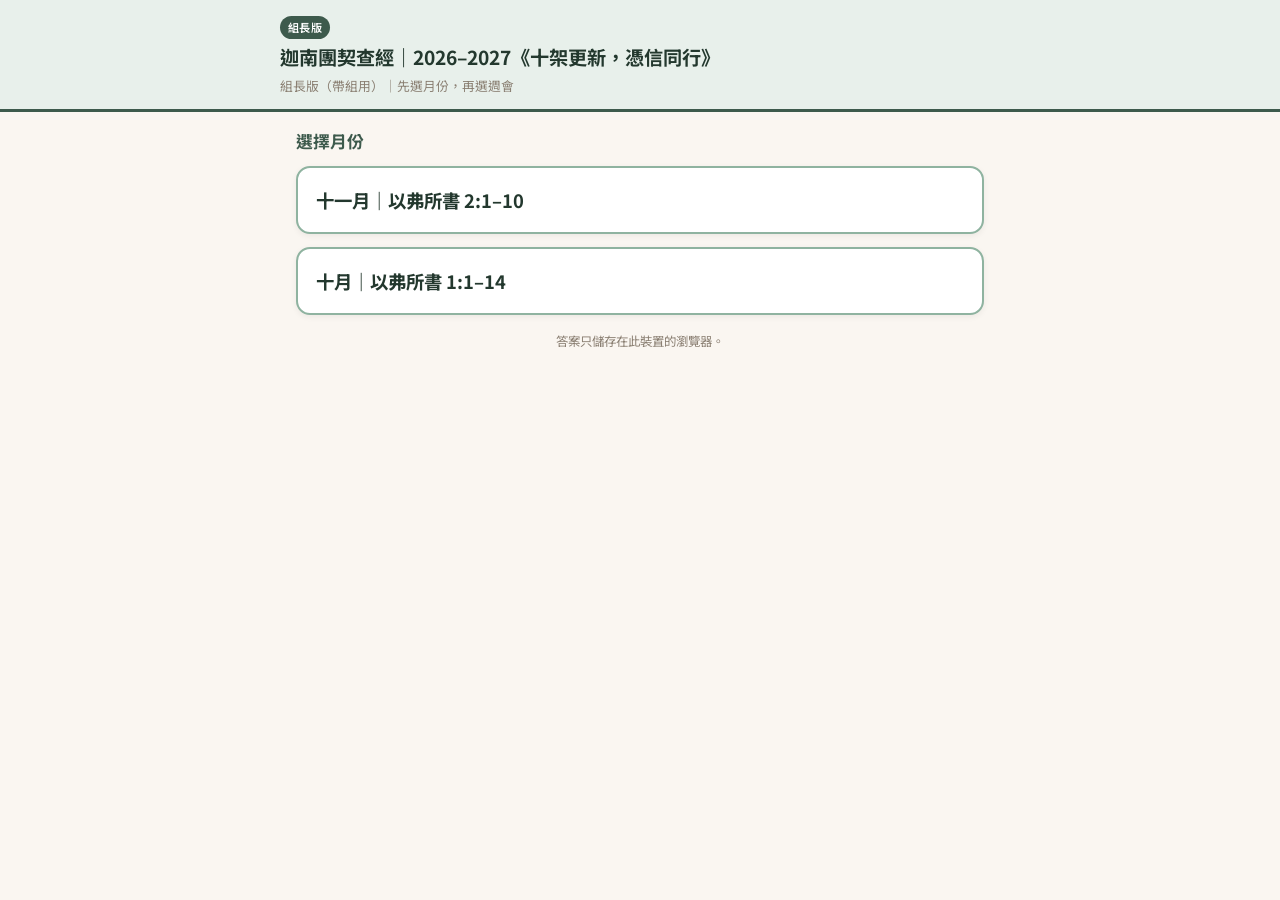
==== leader.html @ ef8aac83 "Clarify masterpiece reminder wording on Nov A-week pages Replace awkward “還沒夠好才配行善” with “要先夠好，才有資格行" ====
<!DOCTYPE html>
<html lang="zh-Hant">
<head>
  <meta charset="UTF-8" />
  <meta name="viewport" content="width=device-width, initial-scale=1, viewport-fit=cover" />
  <meta name="theme-color" content="#faf6f1" />
  <meta name="description" content="迦南團契每月查經｜以弗所書｜十架更新，憑信同行" />
  <title>迦南團契｜組長頁｜每月查經（十一月：弗2:1-10）</title>
  <link rel="preconnect" href="https://fonts.googleapis.com" />
  <link rel="preconnect" href="https://fonts.gstatic.com" crossorigin />
  <link href="https://fonts.googleapis.com/css2?family=Noto+Sans+TC:wght@400;500;700&display=swap" rel="stylesheet" />
  <link rel="stylesheet" href="styles.css?v=20261104c" />
</head>
<body class="leader-page leader-mode">
  <div class="month-bar" role="region" aria-label="目前顯示">
    <div class="month-bar-inner">
      <a class="home-btn" id="btn-home" href="?">← 主頁</a>
      <span class="month-current"><span class="bar-edition">組長版</span>目前顯示：<strong id="month-current-label"></strong></span>
      <div class="week-switch" role="group" aria-label="切換週會"><a class="week-btn" data-w="A" href="#">A週</a><a class="week-btn" data-w="B" href="#">B週</a></div>
    </div>
  </div>
  <div class="home-screen" id="home-screen" hidden>
    <header class="app-header"><div class="header-inner">
      <span class="badge-demo">組長版</span>
      <h1 class="app-title">迦南團契查經｜2026–2027《十架更新，憑信同行》</h1>
      <p class="app-subtitle">組長版（帶組用）｜先選月份，再選週會</p>
    </div></header>
    <main class="home-main">
      <section class="home-view" id="home-months">
        <h2 class="section-title">選擇月份</h2>
        <div class="home-choices"><a class="home-choice" data-goto-month="2026-11" href="?m=2026-11"><strong>十一月｜以弗所書 2:1–10</strong></a><a class="home-choice" data-goto-month="2026-10" href="?m=2026-10"><strong>十月｜以弗所書 1:1–14</strong></a></div>
      </section>
      <section class="home-view" id="home-weeks" hidden>
        <a class="home-back" id="home-back" href="?">← 返回月份</a>
        <h2 class="section-title" id="home-weeks-title"></h2>
        <div class="home-choices">
          <a class="home-choice" id="home-week-A" href="#"><strong>A週｜查經</strong><span>真理扎根</span></a>
          <a class="home-choice" id="home-week-B" href="#"><strong>B週｜生命同行</strong><span>生活回應、二人分享與代禱</span></a>
        </div>
      </section>
      <p class="hub-footer">答案只儲存在此裝置的瀏覽器。</p>
    </main>
  </div>
  <div class="month-panel" data-month="2026-11" data-label="十一月｜以弗所書 2:1–10" data-store="canaan-bs-eph2-nov2026" data-hl="canaan-bs-highlights-eph2-nov2026" data-vprefix="n-v">
  <header class="app-header">
    <div class="header-inner">
      <span class="badge-demo">組長頁</span>
      <h1 class="app-title">迦南團契｜十一月查經｜弗2:1-10｜十架更新，憑信同行</h1>
      <p class="app-subtitle">組長專用頁｜帶組前先讀＋帶查經時用　｜　筆記僅存本裝置</p>
    </div>
  </header>
  <main>
    <nav class="nav-chips" aria-label="快速導覽"><span class="nav-week">A週</span><a href="#n-part-0">先讀</a><a href="#n-sec-1">經文</a><a href="#n-sec-2">核心</a><a href="#n-sec-3">背景</a><a href="#n-sec-4">易偏誤</a><a href="#n-sec-5">來源</a><a href="#n-part-6">帶查經</a><a href="#n-sec-6">流程</a><a href="#n-sec-7">開場</a><a href="#n-sec-8">破冰</a><a href="#n-sec-9">讀經</a><a href="#n-sec-10">查經</a><a href="#n-sec-11">三點</a><a href="#n-sec-12">應用</a><a href="#n-sec-13">小改變</a><a class="nav-week-link" href="#nb">B週</a><a href="#nb-part-1">B先讀</a><a href="#nb-sec-1">B目的</a><a href="#nb-sec-2">連接A</a><a href="#nb-sec-3">留意</a><a href="#nb-sec-4">分享方向</a><a href="#nb-sec-5">物資</a><a href="#nb-part-7">B帶聚會</a><a href="#nb-sec-6">B流程</a><a href="#nb-sec-7">B開場</a><a href="#nb-sec-8">B破冰</a><a href="#nb-sec-9">回顧</a><a href="#nb-sec-10">經文回顧</a><a href="#nb-sec-11">寫下</a><a href="#nb-sec-12">二人</a><a href="#nb-sec-13">詩歌</a><a href="#nb-sec-14">守望</a><a href="#nb-sec-15">宣告</a><a href="#nb-sec-16">自問</a></nav>
    <section class="section justify" id="n-sec-0"><h2 class="section-title">今晚方向</h2><p class="contract">小組契約：保密　｜　不批判　｜　分享自由（可以說 Pass）</p><p><strong>經文：</strong> 以弗所書 <a class="verse-ref" href="#n-v1">2:1–10</a></p><p><strong>主題：</strong> 本乎恩、因著信的新創造</p><p><strong>中心思想：</strong> 神因恩典叫死在罪中的人活過來；我們因信接受，不是靠行為賺取，活着是為行祂預備的善。</p><p>本份資料分為兩部份：</p><p>1. <strong>帶組前先讀</strong>——文化背景、原文意思、易偏誤（組內不必照念）</p><p>2. <strong>帶查經時用</strong>——流程、問題、可對團友說的話、應用與小改變</p></section><h2 class="part-divider" id="n-part-0">一、帶組前先讀</h2><p>（帶組前自己閱讀；組內不必照念，需要時用一句話帶出即可。）</p><section class="section justify " id="n-sec-1"><h2 class="section-title">1. 經文：以弗所書 2:1–10</h2><p class="section-intro">請各自靜讀以弗所書 2:1–10。也可分段：1–3「從前」／4–10「神……如今」。</p><div class="scripture-tools" aria-label="經文標記工具"><p class="scripture-hint">點一下經文可標黃，再點取消。</p><button type="button" class="scripture-clear">清除標記</button></div><div class="scripture"><p class="verse" id="n-v1"><span class="verse-num">1</span>你們死在過犯罪惡之中，他叫你們活過來。</p><p class="verse" id="n-v2"><span class="verse-num">2</span>那時你們在其中行事為人，隨從今世的風俗，順服空中掌權者的首領，就是現今在悖逆之子心中運行的邪靈。</p><p class="verse" id="n-v3"><span class="verse-num">3</span>我們從前也都在他們中間，放縱肉體的私慾，隨著肉體和心中所喜好的去行，本為可怒之子，和別人一樣。</p><p class="verse" id="n-v4"><span class="verse-num">4</span>然而，神既有豐富的憐憫，因他愛我們的大愛，</p><p class="verse" id="n-v5"><span class="verse-num">5</span>當我們死在過犯中的時候，便叫我們與基督一同活過來。你們得救是本乎恩。</p><p class="verse" id="n-v6"><span class="verse-num">6</span>他又叫我們與基督耶穌一同復活，一同坐在天上，</p><p class="verse" id="n-v7"><span class="verse-num">7</span>要將他極豐富的恩典，就是他在基督耶穌裡向我們所施的恩慈，顯明給後來的世代看。</p><p class="verse" id="n-v8"><span class="verse-num">8</span>你們得救是本乎恩，也因著信。這並不是出於自己，乃是神所賜的；</p><p class="verse" id="n-v9"><span class="verse-num">9</span>也不是出於行為，免得有人自誇。</p><p class="verse" id="n-v10"><span class="verse-num">10</span>我們原是他的工作，在基督耶穌裡造成的，為要叫我們行善，就是神所預備叫我們行的。</p></div><p class="scripture-meta">譯本：<strong>和合本</strong>（新標點和合本，神版；經文取自 BibleGateway CUVMPT）　｜　以弗所書 2:1–10</p><h3 class="sub-title">NASB 1995</h3><div class="scripture-en"><p class="verse-en"><span class="verse-num">1</span>And you were dead in your trespasses and sins,</p><p class="verse-en"><span class="verse-num">2</span>in which you formerly walked according to the course of this world, according to the prince of the power of the air, of the spirit that is now working in the sons of disobedience.</p><p class="verse-en"><span class="verse-num">3</span>Among them we too all formerly lived in the lusts of our flesh, indulging the desires of the flesh and of the mind, and were by nature children of wrath, even as the rest.</p><p class="verse-en"><span class="verse-num">4</span>But God, being rich in mercy, because of His great love with which He loved us,</p><p class="verse-en"><span class="verse-num">5</span>even when we were dead in our transgressions, made us alive together with Christ (by grace you have been saved),</p><p class="verse-en"><span class="verse-num">6</span>and raised us up with Him, and seated us with Him in the heavenly places in Christ Jesus,</p><p class="verse-en"><span class="verse-num">7</span>so that in the ages to come He might show the surpassing riches of His grace in kindness toward us in Christ Jesus.</p><p class="verse-en"><span class="verse-num">8</span>For by grace you have been saved through faith; and that not of yourselves, it is the gift of God;</p><p class="verse-en"><span class="verse-num">9</span>not as a result of works, so that no one may boast.</p><p class="verse-en"><span class="verse-num">10</span>For we are His workmanship, created in Christ Jesus for good works, which God prepared beforehand so that we would walk in them.</p></div><p class="scripture-meta copyright">Scripture quotations taken from the (NASB®) New American Standard Bible®, Copyright © 1960, 1971, 1977, 1995 by The Lockman Foundation. Used by permission. All rights reserved. lockman.org</p><div class="translation-links" aria-label="英文譯本（外連）"><span class="translation-label">英文譯本（外連）</span><a href="https://www.biblegateway.com/passage/?search=Ephesians+2%3A1-10&amp;version=NIV" target="_blank" rel="noopener noreferrer">NIV（Bible Gateway）</a><a href="https://www.biblegateway.com/passage/?search=Ephesians+2%3A1-10&amp;version=ESV" target="_blank" rel="noopener noreferrer">ESV（Bible Gateway）</a><a href="https://www.biblegateway.com/passage/?search=Ephesians+2%3A1-10&amp;version=NASB1995" target="_blank" rel="noopener noreferrer">NASB 1995（Bible Gateway）</a></div></section><section class="section justify " id="n-sec-2"><h2 class="section-title">2. 今晚核心</h2><p><strong>經文次序（三段連貫）：</strong><br />從前死在罪裡、救不了自己 → 然而神叫我們與基督一同活過來 → 本乎恩、因着信；當我們活過來，就憑信同行（接本年《十架更新，憑信同行》）。</p><p><strong>接十月：</strong> 十月講「在基督裡，我們是誰」；今晚講這身份從何而來，又帶我們走向哪裡。</p><p><strong>「表現／證明自己」和「好行為」怎樣平行？（務必分清，否則應用會混亂）</strong></p><div class="table-wrap"><table class="flow-table"><thead><tr><th></th><th>用表現證明自己</th><th>活過來之後的好行為</th></tr></thead><tbody><tr><td><strong>心態</strong></td><td>我要夠好，才配被愛／才敢親近神／才站得住</td><td>我已被救活，所以按祂預備的路生活</td></tr><tr><td><strong>在經文哪裡</strong></td><td>8–9「不是出於行為，免得自誇」所否定的</td><td>10「為要叫我們行善」所肯定的</td></tr><tr><td><strong>在救恩裡的位置</strong></td><td>想當「得救／被悅納的因」</td><td>只作「得救之後的果與道路」</td></tr><tr><td><strong>日常樣子</strong></td><td>用工時、成績、讚美、事奉表現換取安全感</td><td>對具體的人做具體的善事，不視為加分</td></tr></tbody></table></div><p><strong>為甚麼要留意：</strong> <a class="verse-ref" href="#n-v2">2:2</a> 和 <a class="verse-ref" href="#n-v10">2:10</a> 都用「行」這個字：從前行在罪中；如今為行善被造。<strong>同一個字，位置不同，意思就不同</strong>——次序倒轉，就變成靠自己。</p><p><strong>今晚記住這句：</strong> 不是我先夠好，神才救我；是神先救我，使我活過來。</p></section><section class="section justify " id="n-sec-3"><h2 class="section-title">3. 這段給你看：文化背景＋原文意思</h2><p>（這部份不是要念給團友聽，而是帶組前自己閱讀，以掌握經文。需要時用一句話帶出即可。）</p><p>每段分兩部份理解：</p><ul class="nov-list"><li><strong>文化背景</strong>＝保羅時代的人怎樣理解這段話</li><li><strong>原文意思</strong>＝關鍵用字怎樣幫助掌握經文</li></ul><p>每段末有 <strong>「當時 ↔ 今日」</strong>：不是要你在組內開新題，而是幫助你自己察覺——當時的人靠甚麼換取安全感，今日我們也常靠甚麼。讀完可自問一句：團友本週最容易用哪一樣「證明自己」？</p><h3 class="sub-title"><a class="verse-ref" href="#n-v1">2:1–3</a>｜從前</h3><p><strong>文化背景（以弗所這城）</strong><br />以弗所是羅馬亞西亞省的大城，港口衰退後，亞底米女神廟成了朝聖與生意中心；廟是古代世界奇觀之一，宗教和經濟綁在一起。城裡拜偶像、行法術很普遍；保羅在此傳道約兩三年，有人燒魔法書，銀匠因生意受損發起暴動（見使徒行傳第 19 章）。信徒活在強大的都會壓力裡。當時的人普遍相信，人的命運受看不見的靈界力量左右，所以保羅說「空中掌權者」，他們一聽就明白。他寫「從前死在罪中、隨從今世風俗」，又說如今「為要行善」——舊路有偶像與潮流拉着，新生命要換一條「行」的路。</p><p>保羅在 <a class="verse-ref" href="#n-v2">2–3</a> 節指出三樣影響人怎樣生活的力量：</p><ul class="nov-list"><li><strong>世界</strong>（「今世的風俗」）：社會上人人都追求的財富、地位、名聲，大家都這樣活，自己也就這樣活。</li><li><strong>魔鬼</strong>（「空中掌權者」「悖逆之子心中運行的邪靈」）：在人心裡工作，叫人不聽從神。</li><li><strong>自己的私慾</strong>（「肉體的私慾」「肉體和心中所喜好的」）：我想要、我覺得、我需要。</li></ul><p>猶太人常用「行」來形容一個人的生活方式，例如舊約說「行在耶和華的道上」。所以保羅說「行事為人」，是指一個人持續的生活方向：每天怎樣生活、聽從誰、以甚麼為目標，不是偶然一兩次做錯。意思不是人每時每刻都在做壞事，而是整個人生的方向背向神。</p><p>保羅說他們從前「死在過犯罪惡之中」。這裡的「死」是指與神隔絕：人照樣上班、生活，甚至品行不錯，但和生命的源頭神斷了關係。他又說「本為可怒之子，和別人一樣」，意思是猶太人和外邦人都一樣，沒有人例外。</p><p>帶組時記得：三樣力量都真實，但不可以把責任全推給魔鬼或社會。保羅清楚指出，跟從的始終是人自己，罪的責任在人身上。這樣講，後面「然而神」的憐憫才顯得有多大。</p><p><strong>原文意思（幫助掌握經文）</strong></p><ul class="nov-list"><li><strong>「過犯」</strong>（παράπτωμα）：偏離了正路。<strong>「罪惡」</strong>（ἁμαρτία）：射箭射不中靶心。兩個詞一起用，意思是人無論是無心走偏還是故意反叛，結果都錯過了神。</li><li><strong>「死」</strong>（νεκρός）：不是「有點軟弱」，而是與神隔絕、完全無力自救。人需要的不是急救，而是復活，沒有人能替死人做心肺復甦。這個「死」要到 <a class="verse-ref" href="#n-v5">5</a> 節「活過來」才有答案，所以 <a class="verse-ref" href="#n-v1">1–3</a> 節要先講清楚人的真實處境，團友才明白 <a class="verse-ref" href="#n-v4">4</a> 節「然而神」有多重要。</li><li><strong>「行」</strong>（περιπατέω）：指一個人持續的生活方向。<a class="verse-ref" href="#n-v2">2</a> 節說從前「行事為人」隨從今世風俗；<a class="verse-ref" href="#n-v10">10</a> 節說如今為要「行」善。同一個字，<a class="verse-ref" href="#n-v2">2</a> 節走向罪，<a class="verse-ref" href="#n-v10">10</a> 節走向神預備的善，這是整段的關鍵對照。</li><li><strong>「和別人一樣」</strong>：所有人都在這處境裡，包括看來品行很好的人。</li></ul><p><strong>當時 ↔ 今日（供組長思考，不必照念）</strong></p><ul class="nov-list"><li><strong>當時：</strong> 社會風俗、靈界力量和自己的私慾，一起決定人怎樣生活。</li><li><strong>今日相近：</strong> 社會告訴我們「成功＝收入高、成績好、有人羨慕」，我們不知不覺就以此為人生目標；常聽到「做了就會開心」，結果發現沒有；也常以「我想要、我覺得」作決定。外表生活如常，心裡卻覺得空虛或疲累，又不知道怎樣改變。</li><li><strong>組長自問：</strong> 團友（或我自己）這星期，是不是也被這些力量推着走，卻仍想單靠自己支撐下去？</li></ul><h3 class="sub-title"><a class="verse-ref" href="#n-v4">2:4–7</a>｜然而神</h3><p><strong>文化背景</strong><br />在羅馬社會，有權勢的人會照顧和提攜一些人，例如給他們金錢、工作或機會。學者稱這種關係為「恩主與門客」：施恩的一方稱為恩主，受恩的一方稱為門客。</p><p>這種關係有兩個特點：</p><ul class="nov-list"><li><strong>恩主選擇對自己有用的人。</strong> 門客要能為恩主帶來好處，例如每天早上到恩主家問安、在公開場合稱讚恩主、選舉時支持他。門客愈有用，恩主就愈願意照顧他。</li><li><strong>受恩就要回報。</strong> 門客要一直忠心、一直表現，才可以繼續得到照顧；表現不好，就可能失去恩主的支持。</li></ul><p>保羅在 <a class="verse-ref" href="#n-v1">1–3</a> 節說，我們從前是「死」的，根本沒有甚麼可以給神。按當時的想法，這樣的人不會有人願意施恩。<a class="verse-ref" href="#n-v4">4</a> 節卻說「然而神」：神不是看見我們有用、表現好才施恩，而是因為祂「有豐富的憐憫」，又因祂「愛我們的大愛」，在我們還死在罪中的時候，主動叫我們活過來。</p><p>所以，神的恩典與恩主的施恩剛好相反：恩主施恩是看人有沒有用，神施恩是因為祂自己的憐憫和愛。我們得救之後當然會感恩、跟從神，但那是回應神的恩典，不是要繼續表現才能保住恩典。</p><p><a class="verse-ref" href="#n-v5">5–6</a> 節說神叫我們「與基督一同活過來、一同復活、一同坐在天上」，這是承接 1:20 所說神叫基督從死裡復活、坐在天上。<a class="verse-ref" href="#n-v7">7</a> 節說神這樣做，是要向以後的世代顯明祂恩典的豐富：得救的人本身就讓人看見神有多恩慈。</p><p><strong>原文意思（幫助掌握經文）</strong><br />「然而神」是主語轉換：功勞從人挪到神。後面三組詞語——憐憫（ἔλεος，回應人的苦境）、大愛（ἀγάπη）、恩（χάρις）——共同描寫神主動施恩的性情，不是人先改善。簡單分：<strong>憐憫＝不給我們應得的懲罰；恩典＝給我們不配得的福氣；愛＝神甘願犧牲地給。</strong>三個「一同」（συν-）：一同活過來、復活、坐在天上，對照 1:19–23，同樣的用語先用於基督身上；意思是<strong>現在</strong>已聯合於祂、進入祂的生命範圍，不是將來才生效的應許，也不是肉身已復活。三個「一同」可以這樣記：活過來＝新的人；復活＝新的能力；坐在天上＝新的眼光（從神的角度看現在）。復活的能力不保證環境一定改變；神有時改變環境，有時不按我們想的改變，但祂在人裡面做工，叫人在任何環境中仍有盼望、有力量面對。「你們得救」在原文表示得救已經完成，而且果效一直延續到現在。這段的重點是：改變的不是分數，而是人所處的範圍與位置。</p><p><strong>當時 ↔ 今日（供組長思考，不必照念）</strong></p><ul class="nov-list"><li><strong>當時：</strong> 要得到恩主照顧，就要對他有用，並且不斷回報；表現不好，就可能失去照顧。</li><li><strong>今日相近：</strong> 靠上司或人脈得到機會；要被稱讚、被看見、被認為「夠好」才安心；事奉、學業、工時都變成「表現給別人看」。</li><li><strong>對照經文：</strong> 神施恩不是因為我們有用或表現好，而是因為祂的憐憫和愛；我們跟從神是回應恩典，不是保住恩典的條件。</li><li><strong>今日誤解：</strong> 以為「有復活的能力」＝工作、讀書、家人問題一定順利解決；經文重點是神在我們裡面做工，給我們新的眼光。</li><li><strong>組長自問：</strong> 團友最常覺得要先向誰證明自己，才敢親近神或親近人？</li></ul><h3 class="sub-title"><a class="verse-ref" href="#n-v8">2:8–10</a>｜恩、信、行為</h3><p><strong>文化背景</strong><br />在保羅的聽眾裡，「行為／功勞」常常是換取被悅納、證明自己配得的方法：猶太人可能想到守律法與身分標記；外邦人則熟悉用功德、虔誠、或對提攜者的回報來換地位。榮譽文化更鼓勵「自誇」——公開展示你配得甚麼。保羅說得救本乎恩、因着信：恩典不是先賺取、再欠人情的交易；信是信賴這位施恩的神。然後他立刻講 <a class="verse-ref" href="#n-v10">10</a> 節：我們是神所做成的新創造，為要行善——善行是活過來之後的生活方式，不是得救的條件。這樣，既否定「用表現證明自己」，又不會變成「信了就不必實踐」。人有一種驕傲：聽到「白白得着」反而推辭，聽到「要做些甚麼」才覺得合理。其實為信心自誇，就像別人送你一份禮物替你還債，你卻誇口說「是我伸手接的」。</p><p><strong>原文意思（幫助掌握經文）</strong><br />「信」（πίστις）是信賴、委身，根本在於「神可信」，不只是口頭同意教義。「這不是出於自己」的「這」（τοῦτο，中性）較宜指整件「本乎恩、因着信」的救恩，不必執着於單指信心；帶組重點＝神所賜、人無可自誇。「行為」（ἔργα）在這裡是用來在神面前賺取地位、被悅納的表現——8–9 否定的是它作「因」。「所做成的」（ποίημα）＝神的工作／新創造；人對自己屬靈的誕生毫無貢獻，正如對肉身的誕生也毫無貢獻。<a class="verse-ref" href="#n-v10">10</a> 節說我們「在基督耶穌裡造成的，為要叫我們行善」：「為要」表示神造我們的目的，是要我們行善。換句話說，神救我們，不只是要我們免受刑罰，更是要我們活出祂預備的好行為。所以善行是得救之後要活出來的生活，也顯明我們真的已被救活，卻不是得救的條件。次序是先被神造成，然後行善。ποίημα 也是英文 poem 的字根：我們像神親手寫成的作品，沒有人是「自己造成自己」。英文 NLT 譯本把這字譯作 masterpiece（傑作）：「For we are God's masterpiece.」「神所預備」（προητοίμασεν）＝神預先安排；既是神預備的，要知道今天做哪件善，第一步是親近神、問祂，而不是自己想出一大堆好事去做。把 <a class="verse-ref" href="#n-v2">2:2</a> 和 <a class="verse-ref" href="#n-v10">2:10</a> 的「行」對着讀，整晚「證明自己 vs 好行為」的分別才清楚。</p><p><strong>當時 ↔ 今日（供組長思考，不必照念）</strong></p><ul class="nov-list"><li><strong>當時：</strong> 用功勞／標記／公開表現換「我配得」；自誇＝展示自己有資格。</li><li><strong>今日相近：</strong> 用工時、成績、讚美、事奉表現換安全感；不敢禱告，因為覺得「先夠好才來」。最日常的樣子是<strong>比較</strong>：拿自己和同事、同學、弟兄姊妹比，覺得「我比他好一點／差一點」——標準卻應是神的聖潔，不是身邊的人。</li><li><strong>對照經文：</strong> 8–9 否定的是「當作得救條件的行為」；10 肯定的是「活過來之後的行事為人」——次序不同。</li><li><strong>組長自問：</strong> 我帶組時，會不會不自覺又把「好行為」講成另一套證明自己？</li></ul></section><section class="section justify " id="n-sec-4"><h2 class="section-title">4. 易偏誤</h2><ul class="nov-list"><li>勿用「死在罪中」羞辱團友。</li><li>「做成的」必須連於基督與恩典，勿變成勵志演講。</li><li><strong>勿把「好行為」講成另一套「證明自己」</strong>——它是果，不是因。</li><li>勿把信心縮成「買天堂門票」；亦勿完美主義（「已然」與「未然」的張力仍在）。</li><li>勿驕傲或逃避；提屬靈權勢時勿淡化人的罪。</li></ul></section><section class="section justify " id="n-sec-5"><h2 class="section-title">5. 來源與原文速查（可選）</h2><p><strong>參考來源：</strong></p><ul class="nov-list"><li>經文：和合本（新標點和合本，神版）；NASB 1995</li><li>斯諾德格拉斯（Klyne Snodgrass）著，尹妙珍譯：《以弗所書》（國際釋經應用系列）</li><li>DriveTime Devotions（Saddleback Church），以弗所書系列 Week 2 Day 1–3（弗 <a class="verse-ref" href="#n-v1">2:1–10</a>）</li></ul><p>以上註釋及靈修內容已消化改寫，沒有照錄原文。</p><div class="table-wrap"><table class="flow-table"><thead><tr><th>詞</th><th>意思</th><th>帶組一句</th></tr></thead><tbody><tr><td>νεκρός</td><td>死</td><td>與神隔絕，雖生猶死；不是再努力就可以</td></tr><tr><td>περιπατέω「行」</td><td>生活方式</td><td>從前行在罪中；<a class="verse-ref" href="#n-v10">10</a> 節為行善——同一個「行」字，方向改變了</td></tr><tr><td>συν- 三個一同</td><td>與…一同</td><td>活過來／復活／坐在天上＝現在聯合於基督（對照 1:20–23）；新的人／新的能力／新的眼光</td></tr><tr><td>παράπτωμα／ἁμαρτία</td><td>過犯／罪惡</td><td>過犯＝走偏了路；罪＝射不中靶心</td></tr><tr><td>ἔλεος／ἀγάπη／χάρις</td><td>憐憫／愛／恩</td><td>憐憫＝不給應得的懲罰；恩典＝給不配得的福氣；愛＝甘願犧牲地給</td></tr><tr><td>πίστις</td><td>信</td><td>信賴關係，不只是口頭同意</td></tr><tr><td>τοῦτο「這」（中性）</td><td>這不是出於自己</td><td>較宜指整件救恩（恩＋信），不必執着於單指信心</td></tr><tr><td>ποίημα</td><td>所做成的</td><td>神的新創造（英文 poem 字根；NLT 譯作 masterpiece 傑作）；善是果不是因</td></tr><tr><td>προετοιμάζω</td><td>預備</td><td>善工是神預先安排的；先親近神、問祂今天要我做甚麼</td></tr><tr><td>ἐν Χριστῷ Ἰησοῦ</td><td>在基督耶穌裡</td><td>本段多次出現＝生命範圍，不只是口號</td></tr></tbody></table></div></section><h2 class="part-divider" id="n-part-6">二、帶查經時用</h2><p>（當晚流程、問題、可說的話——可照用。）</p><section class="section justify " id="n-sec-6"><h2 class="section-title">90 分鐘流程</h2><div class="table-wrap"><table class="flow-table"><thead><tr><th>時間</th><th>環節</th><th>說明</th></tr></thead><tbody><tr><td>0–2</td><td>開場說明</td><td>連接上次，帶出今晚的問題</td></tr><tr><td>2–10</td><td>破冰＋短禱＋契約</td><td>先輕後深；保密｜不批判｜可 Pass</td></tr><tr><td>10–18</td><td>讀經</td><td>靜讀；可分讀 1–3／4–7／8–10</td></tr><tr><td>18–68</td><td>查經主線</td><td>三段：從前→然而神→恩與信與善工（先看→再想→本段重點）</td></tr><tr><td>68–75</td><td>真理三點</td><td>用三段重點連起來講；勿開新題</td></tr><tr><td>75–85</td><td>應用</td><td>選 1–2 題；對準「證明自己 vs 好行為」</td></tr><tr><td>85–90</td><td>小改變＋代禱</td><td>可選一樣或全部試</td></tr></tbody></table></div><p><strong>超時：</strong> 先刪去破冰第 2 條；每段只做「先看」一題＋「再想」一題；保第三段順序＋應用 1 題。</p></section><section class="section justify " id="n-sec-7"><h2 class="section-title">1. 開場說明（約 2 分鐘｜照講即可）</h2><p><strong>目的：</strong> 連接上次，說出今晚要回答的一個問題。</p><p><strong>可對團友說：</strong><br />「保羅寫這封信給以弗所的信徒。那是亞西亞省大城，亞底米廟把宗教和生意綁在一起，城裡拜偶像、行法術很普遍，信徒活在都會壓力裡。上次在以弗所書第 1 章，我們看見在基督裡我們是誰。今晚看第 2 章 <a class="verse-ref" href="#n-v1">1–10</a> 節，回答一個問題：<strong>我們是怎樣得救的？</strong> 保羅會講三步：從前我們死在罪中，然而神叫我們活過來，我們得救是本乎恩、因着信。下次再看 11–22 節，講神怎樣使我們成為一家人。」</p></section><section class="section justify " id="n-sec-8"><h2 class="section-title">2. 破冰（先輕後深）</h2><ol class="nov-list"><li><strong>（輕）</strong> 用一個詞形容你這星期的狀態即可。（例如：忙碌、疲倦、平穩、空虛、尚可……）</li><li><strong>（接主題）</strong> 這星期有沒有一刻，你覺得「我做得不好／不夠好」，於是不敢禱告、不敢親近神，或覺得神大概不太滿意你？（可簡單說明情況，不必深入）</li></ol><p><strong>備選（若氣氛夠穩、時間夠，可換第 2 條）</strong><br />最近有沒有一件事（例如工作、學業、家人關係或自己的習慣），你已經很努力，情況仍然沒有改善，但你還是覺得要靠自己解決，不想求助，也很少為這件事禱告？</p><p><strong>破冰用意（供組長參考，不必照讀）</strong></p><ul class="nov-list"><li>第 1 條只是讓大家開口、安頓下來；不分析、不追問。</li><li>第 2 條問：你有沒有把「表現」帶進與神的關係——以表現好壞決定敢不敢親近神。後面 <a class="verse-ref" href="#n-v8">8–9</a> 節：得救不是先夠好；恩典是不必先夠好才來。</li><li>備選想帶出：人有些處境靠自己努力解決不了（對應 1–3「死」），需要神出手（對應 4–5「然而神」）。氣氛要溫和，勿變成認罪大會。</li><li><strong>超時：</strong> 只做第 1 條；第 2 條可在應用時再輕提。</li></ul></section><section class="section justify " id="n-sec-9"><h2 class="section-title">3. 讀經</h2><p>各自靜讀弗 <a class="verse-ref" href="#n-v1">2:1–10</a>。也可分段：1–3「從前」／4–10「神……如今」。</p></section><section class="section justify " id="n-sec-10"><h2 class="section-title">4. 查經主線｜從前 → 然而神 → 恩與信與善工</h2><p><strong>整晚節奏：</strong> 三段都用：<strong>先看（找經文）→ 再想 → 本段重點 → 過渡</strong>。不要跳段、不要提早應用。<br />（文化背景／原文詳見「帶組前先讀」；下面「再想」只留帶組時要用的經文依據與可說的話。）</p><h3 class="sub-title">第一段｜<a class="verse-ref" href="#n-v1">2:1–3</a>　從前：我們怎樣？（約 12–15 分）</h3><p><strong>過渡開場（可說）</strong><br />「先不要急於講恩典。保羅刻意先講我們『從前』的處境：我們先看清自己完全無法自救，才會明白 <a class="verse-ref" href="#n-v4">4</a> 節『然而神』，也就是神主動出手拯救，有多重要。」</p><p><strong>先看</strong><br /><a class="verse-ref" href="#n-v1">1–3</a> 節，保羅用哪些詞描寫「從前的我們」？一起找出來（死、行事為人／行、隨從、順服、放縱、可怒之子、和別人一樣……）。<br />（可補一句：這裡的「行」是指一個人持續的生活方向，不是偶然一兩次做錯。）<br /><a class="verse-ref" href="#n-v2">2–3</a> 節提到哪幾樣力量在影響人怎樣生活？（今世的風俗、空中掌權者、肉體的私慾）</p><p><strong>再想</strong><br />這些詞加起來，是在說「人有點軟弱、再努力就好」，還是「人救不了自己」？<a class="verse-ref" href="#n-v3">3</a> 節說「我們……和別人一樣」。品行好、守規矩的人，是否也在這個處境裡？為甚麼？</p><ul class="nov-list"><li><strong>經文依據：</strong> <a class="verse-ref" href="#n-v1">1</a> 節「死」對 <a class="verse-ref" href="#n-v5">5</a> 節「活過來」；<a class="verse-ref" href="#n-v2">2–3</a> 節「行／隨從／順服／放縱」「本為可怒之子」「和別人一樣」——指整個生活方向與所有人的處境，不是偶然失手。</li><li><strong>經文補充：</strong> <a class="verse-ref" href="#n-v1">1</a> 節「過犯」＝走偏了路，「罪惡」＝射不中靶心；<a class="verse-ref" href="#n-v2">2–3</a> 節三樣力量：世界、魔鬼、私慾——但選擇跟從的是人自己。</li><li><strong>可對團友說：</strong> 「這不是說你沒用，而是說：從前那條路，我們自己走不出救恩。問題不只是做得不夠，而是活在與神隔絕的光景中。我們需要的不是急救，是復活——沒有人能替死人做心肺復甦。有些人看來比別人好，但問題不是把自己整理好一點就能解決。」</li></ul><p><strong>本段重點</strong><br />從前：不是表現差一點，而是死在罪裡——無力自救。</p><p><strong>過渡到第二段（可說）</strong><br />「如果經文停在這裡，就沒有盼望。<a class="verse-ref" href="#n-v4">4</a> 節主語改變了——看看是誰採取行動。」</p><h3 class="sub-title">第二段｜<a class="verse-ref" href="#n-v4">2:4–7</a>　然而神：誰採取行動？做成甚麼？（約 15–18 分）</h3><p><strong>先看</strong></p><ol class="nov-list"><li><a class="verse-ref" href="#n-v4">4</a> 節哪個詞令經文出現轉折？後面寫了神的哪些動機？（然而／但神；憐憫、大愛；後文恩典）</li><li><a class="verse-ref" href="#n-v5">5–6</a> 節有幾個「一同」？配搭哪些動詞？和誰一同？</li></ol><p><strong>再想</strong><br />主語為甚麼要換成「神」？三個「一同」是說「將來才有份」，還是「現在已與基督聯合」？若「復活的能力」已在我們裡面，為甚麼環境仍未必改變？</p><ul class="nov-list"><li><strong>經文依據：</strong> 「然而神」主語轉換；<a class="verse-ref" href="#n-v4">4</a> 節憐憫、大愛；<a class="verse-ref" href="#n-v5">5–6</a> 節與基督一同活過來、復活、坐在天上（對照 1:19–23）；「在基督耶穌裡」＝生命範圍。</li><li><strong>經文補充：</strong> 憐憫＝不給應得的懲罰；恩典＝給不配得的福氣。三個「一同」＝新的人、新的能力、新的眼光。<a class="verse-ref" href="#n-v7">7</a> 節：我們是神恩慈的展示。</li><li><strong>可對團友說：</strong> 「不是我先努力向上，神才認可我；而是神把我放在基督裡——使我活過來，有新的身份。改變的不是分數，而是我們所屬的範圍。復活的能力不是保證工作、讀書一定順利，而是神在你裡面做工，叫你在同一個環境裡有盼望、有力量面對。」</li></ul><p><strong>本段重點</strong><br />如今：神因憐憫施行拯救——叫我們與基督一同活過來。</p><p><strong>過渡到第三段（可說）</strong><br />「神救了我們——那我怎樣領受？得救之後，行為又有甚麼位置？<a class="verse-ref" href="#n-v8">8–10</a> 節把次序講清楚。」</p><h3 class="sub-title">第三段｜<a class="verse-ref" href="#n-v8">2:8–10</a>　怎樣得救？善工有甚麼位置？（約 15–18 分）</h3><p><strong>先看</strong></p><ol class="nov-list"><li><a class="verse-ref" href="#n-v8">8–9</a> 節，得救靠甚麼？不靠甚麼？（本乎恩、因着信；不是出於行為；免得自誇）</li><li><a class="verse-ref" href="#n-v9">9</a> 節與 <a class="verse-ref" href="#n-v10">10</a> 節都提到「行／善工」——各在說甚麼？順序是先哪個、後哪個？</li></ol><p><strong>可對團友說（神的傑作）：</strong> 「經文說我們已經是神的傑作，在基督裡被造成，為要行祂預備的善。問題常常不是『我要先夠好，才有資格行善』，而是『我不信自己在祂眼中已是傑作，於是仍按世人的標準活，沒有選擇走在祂預備的路上。』」</p><p><strong>再想</strong><br />「信」只是口頭同意，還是信賴一位可信的神？若刪掉 <a class="verse-ref" href="#n-v10">10</a> 節會缺甚麼？若有人把 <a class="verse-ref" href="#n-v10">10</a> 節理解為「得救之後，仍要靠表現才能站得住」，從 <a class="verse-ref" href="#n-v8">8–10</a> 節哪些字句可以看出這個理解不對？若有人說「我信神接納我，所以不用理會別人」，從 <a class="verse-ref" href="#n-v10">10</a> 節哪些字可以看出這不對？<a class="verse-ref" href="#n-v10">10</a> 節說善工是神「預備」的——這對我們怎樣知道今天做哪件善有甚麼提醒？</p><ul class="nov-list"><li><strong>經文依據：</strong> 8–9 本乎恩、因着信；不是出於行為，免得自誇。10 神所做成的……為要行善；與 <a class="verse-ref" href="#n-v2">2:2</a> 同一個「行」——從前行在罪中，如今為行善。若有人說「不用理會別人」，<a class="verse-ref" href="#n-v10">10</a> 節「為要行善／神所預備叫我們行的」說明善工是為人、為愛，不是自我。</li><li><strong>經文補充：</strong> <a class="verse-ref" href="#n-v10">10</a> 節「神所預備」——善工由神預先安排，所以先親近神、問祂今天要我做甚麼，再去做。</li><li><strong>可對團友說：</strong> 「不必先夠好才來，是真的；當我們活過來，就要按神的心意生活，這也是真的。善行是活過來的結果，不是得救的條件。為信心自誇，就像別人送你禮物替你還債，你卻誇口是自己伸手接的。我們常常拿自己與別人比較——那也是證明自己；標準是神，不是身邊的人。」</li><li><strong>可對團友說（行善的能力）：</strong> 「因為我們已在基督裡，神已經使我們成為新造的人，又預備了善工；所以我們不是靠自己勉強行善，而是可以倚靠神，行在祂預備的善工中。」</li><li><strong>可對團友說（少為眼光、多為愛）：</strong> 「神已接納你，不是叫你不用理會人，而是叫你不必靠人的認同證明價值。<a class="verse-ref" href="#n-v10">10</a> 節說我們被造是為要行善——向父母、同事、團友具體地好。少為眼光、多為愛，才不會變成自我。」</li></ul><p><strong>本段重點</strong><br />本乎恩、因着信；我們是祂所做成的——善是果，不是因。</p><p><strong>三段總結（可說，約 1 分鐘）</strong><br />「連起來看：從前活在罪的範圍、救不了自己 → 然而神叫我們與基督一同活過來 → 本乎恩、因着信；當我們活過來，就憑信同行。記住：不是我先夠好，神才救我；是神先救我，使我活過來。」</p><p><strong>比喻（約 30 秒，可對團友說）</strong><br />「有一套韓劇叫《The Ordinary Jackpot》（直譯：中了頭獎也照樣上班）：男主角中了頭獎，第二天仍照樣上班——生活看似一樣，卻不用再為錢工作，所以敢放膽做事。我們在基督裡也是：神已接納你（<a class="verse-ref" href="#n-v8">8–9</a> 節）；你也不必靠人的認同證明價值，可以少為眼光、多為愛，去行神預備的善（<a class="verse-ref" href="#n-v10">10</a> 節）。頭獎容易記得，救恩卻容易忘——問自己：這真理會改變你明天哪一件事？」</p><p><strong>組長留意（不必照讀）：</strong> 提劇名，讓「中頭獎」有出處，團友不會覺得突兀。重點仍是「身份一改，做事原因就改」；不同處：頭獎是碰巧，救恩是神刻意給的，祂天天做工。不是「不用做事」，而是少為眼光、多為愛。</p></section><section class="section justify " id="n-sec-11"><h2 class="section-title">5. 真理三點（照講｜即三段重點）</h2><ol class="nov-list"><li>從前：死、隨從、可怒——人無力自救。</li><li>如今：神的憐憫——與基督一同活過來。</li><li>本乎恩、因着信；我們是祂所做成的，為要行善（善是果，不是因）。</li></ol></section><section class="section justify " id="n-sec-12"><h2 class="section-title">6. 應用（選 1–2 題｜對準「證明自己 vs 好行為」）</h2><p>先用 30 秒重提對照：<br /><strong>8–<a class="verse-ref" href="#n-v9">9</a> 節：用表現證明自己</strong>＝想靠行為換被接納（被否定）；<strong>10 節：好行為</strong>＝活過來之後、神預備的路（被肯定）。一個想當「因」，一個是「果」。生活看似一樣，但神已接納我們；我們也不必靠人的認同證明價值，可以少為眼光、多為愛，去行神預備的善。然後才問。</p><ol class="nov-list"><li><strong>放膽去活：</strong> 這星期你最想得到誰的認同？如果你真的相信神已接納你，不必靠人的認同證明價值，明天你會少做哪一件「為了給人看」的事，多做哪一件具體的善（向父母、同事或團友）？</li><li><strong>工時／讀書壓力：</strong> 這星期你有沒有拿自己與同事、同學比較，覺得「我做得不夠多、不夠好」？那時你用甚麼令自己安心——加班、熬夜、等人稱讚？如果 <a class="verse-ref" href="#n-v8">8–9</a> 節是真的，神接納你不靠這些，這會怎樣改變你明天面對同一份壓力？</li><li><strong>不敢禱告：</strong> 你有沒有因為覺得自己「表現差」，就不敢禱告，好像要先把自己整理好才可以親近神？<a class="verse-ref" href="#n-v10">10</a> 節說善工是神「預備」的——如果禱告不是向神交代成績，而是問神「今天你要我做甚麼」，你會想怎樣禱告？</li><li><strong>家人關係：</strong> 在家裡，你有沒有覺得要先做得夠好（成績、收入、聽話），才配被接納？反過來，你有沒有用同一把尺量家人？本週有沒有一件小事，你可以不是為了「證明自己是好兒女」，而只是因為神先愛你，就去做？</li><li><strong>事奉：</strong> 你事奉時，心裡比較多是「我要做得好、被看見」，還是「神叫我活過來，我回應祂」？如果有一次事奉沒有人留意、甚至做得不好，你在神面前的位置會改變嗎？</li><li><strong>環境未變時：</strong> 你現在有沒有一件事（工作、讀書、家人）一直沒有改變？<a class="verse-ref" href="#n-v5">2:5–6</a> 說你已活過來、與基督同坐——復活的能力不一定改變環境，卻可以改變你怎樣面對。環境沒有變，但面對的方式不同了。本週你想怎樣帶着這個角度面對那件事？</li><li><strong>（兩兩）</strong> 我這星期最容易用________證明自己（工時／成績／被稱讚／比較／事奉）。請你為我禱告：我記得神接納我不靠這個；也求神讓我看見今天祂預備給我做的一件事。</li><li><strong>今晚帶走：</strong> 今晚聽完，你生活裡哪一件事會被這真理改變？會怎樣改變？</li></ol><p><strong>怎樣活出：少為眼光、多為愛（可對團友說｜約 1 分鐘）</strong><br />「理會人，是回應神預備的善；硬撐與內疚，是用表現證明自己。不是每個處境都能長問神，可以分三個時候做：</p><p><strong>早上（1 分鐘）</strong><br />默念 NLT <a class="verse-ref" href="#n-v10">2:10</a>：『For we are God's masterpiece.』——我是神的傑作。對神說：『今天我只做你預備的那一件；我不靠表現證明自己。』有想法就記一件。</p><p><strong>當天卡住時（約 30 秒）</strong><br />感到硬撐、內疚、或不知取捨，就停一下，再念這句，並問自己：這件事若不做，是真的傷害人，還是只是怕別人失望？若我是神的傑作，我現在最該做的一件是甚麼？然後只做那一件。</p><p><strong>晚上（30 秒）</strong><br />回顧：今天哪一件是為愛／責任？哪一件是為證明自己？為第一件謝謝神；第二件不必自責，明天再選一次。」</p><div class="q-block nov-field"><span class="q-label">組長筆記（只存本裝置）</span><textarea id="nov-l1" rows="3" placeholder="寫下……"></textarea></div></section><section class="section justify " id="n-sec-13"><h2 class="section-title">7. 本週小改變（可選一樣或全部試｜做得到）</h2><ol class="nov-list"><li><strong>每天第一句禱告：</strong> 本週每天早上（或上班／上學路上）用一分鐘問神：「今天你預備了甚麼給我做？」有想法就記下一句。不必長篇禱告，也不用先覺得自己夠好。</li><li><strong>比較時停一停：</strong> 本週當你發現自己在和同事、同學、弟兄姊妹比較時，停 30 秒，向神說：「我的位置是你給的，不是我爭回來的。」然後才回覆或繼續做事。</li><li><strong>家裡一件善事：</strong> 選一位家人、一件小事、一天做（例如主動發一句問候訊息、陪吃一餐不看手機、做一件家務）。不是為了證明自己是好兒女，只是回應神先愛我。</li><li><strong>守望一句：</strong> 發訊息給一位團友：「這星期我容易用________證明自己；請提醒我：我是神所做成的，今天只做今天的事。」對方回覆一句代禱即可。</li><li><strong>事奉不計分：</strong> 本週一項事奉（或一次幫忙），做完不評分、不等人回應，只對神說一句：「感謝你讓我有份參與。」</li><li><strong>放膽做一件事：</strong> 本週做一件你因為怕做得不好、怕被看低而一直不敢做的事，例如在會議中提出意見、向家人說真話、主動問候一位團友。做之前先對神說：「我的價值是你給的。」</li><li><strong>三步練習（masterpiece）：</strong> 本週用 NLT <a class="verse-ref" href="#n-v10">2:10</a>「For we are God's masterpiece」做早／卡住／晚三步；B 週分享時說一件你怎樣少為眼光、多為愛。</li></ol><p><strong>提醒組長：</strong> 「每天先問神」是讓好行為從恩典出發，不要變成另一份每日功課表；忘了一天不等於失敗，明天再問便可。</p><div class="q-block nov-field"><span class="q-label">組長筆記（只存本裝置）</span><textarea id="nov-l2" rows="3" placeholder="寫下……"></textarea></div></section>
    <h2 class="part-divider week-b-divider" id="nb">迦南團契｜十一月 B 週｜生命同行｜組長稿</h2><p><strong>對應經文：</strong> 以弗所書 <a class="verse-ref" href="#n-v1">2:1–10</a>（A 週已查）<br /><strong>主題：</strong> 本乎恩、因著信的新創造<br /><strong>中心思想：</strong> 不是我先夠好，神才救我；是神先救我，使我活過來。我們是神的傑作（For we are God's masterpiece，弗 <a class="verse-ref" href="#n-v10">2:10</a> NLT）；好行為是活過來之後的果，不是證明自己的方法。</p><p>本份資料分為兩部份：</p><ol class="nov-list"><li><strong>帶組前先讀</strong>：目的、怎樣連接 A 週、要留意的地方</li><li><strong>帶聚會時用</strong>：流程、可對團友說的話、分享環節、禱告、下一個本週小改變</li></ol><h2 class="part-divider" id="nb-part-1">一、帶組前先讀</h2><section class="section justify week-b" id="nb-sec-1"><h2 class="section-title">1. 今晚的目的</h2><p>B 週是生命同行，不是再查一次經。A 週已讀懂經文；今晚讓團友在生活裡認出一件事：</p><blockquote class="b-quote"><strong>我在哪裡仍用表現證明自己？神已預備給我的好行為又是甚麼？</strong></blockquote><p>做到三件事已足夠：</p><ol class="nov-list"><li>回顧 A 週的本週小改變：試了哪一樣、發生了甚麼。</li><li>按今晚的固定問題，說出一件具體的事。</li><li>二人守望代禱，並帶走下一個本週小改變。</li></ol><p><strong>今晚的固定問題（整晚只用這一題）：</strong></p><blockquote class="b-quote">「這星期，我在哪件事上想用表現證明自己？神的恩典怎樣改變了我面對這件事的方式？」</blockquote><p><strong>分享句式：</strong></p><blockquote class="b-quote">「這星期在＿＿（工作／學業／家人／事奉）裡，我想靠＿＿證明自己；當我記得神先救我，我＿＿。」</blockquote></section><section class="section justify week-b" id="nb-sec-2"><h2 class="section-title">2. 怎樣連接 A 週</h2><p>A 週的核心對照，今晚繼續用，不加新概念：</p><div class="table-wrap"><table class="flow-table"><thead><tr><th></th><th>用表現證明自己</th><th>活過來之後的好行為</th></tr></thead><tbody><tr><td><strong>經文</strong></td><td><a class="verse-ref" href="#n-v8">8–9</a> 節所否定的</td><td><a class="verse-ref" href="#n-v10">10</a> 節所肯定的</td></tr><tr><td><strong>位置</strong></td><td>想當得救、被接納的「因」</td><td>得救之後的「果」</td></tr><tr><td><strong>心裡的聲音</strong></td><td>「我要夠好，才配被愛、才敢禱告」</td><td>「神已叫我活過來，我回應祂」</td></tr><tr><td><strong>日常樣子</strong></td><td>加班換安全感、等人稱讚、拿自己與人比較</td><td>先問神今天預備了甚麼，然後去做一件具體的善事</td></tr></tbody></table></div><p>A 週的本週小改變有七項：每天第一句禱告、比較時停一停、家裡一件善事、守望一句、事奉不計分、放膽做一件事、三步練習（masterpiece）。今晚的回顧就按這七項問。</p></section><section class="section justify week-b" id="nb-sec-3"><h2 class="section-title">3. 要留意的地方</h2><ul class="nov-list"><li><strong>回顧本週小改變不是交功課。</strong> 沒有做、忘記了、做了一天就停，都可以說。若把回顧變成評分，就正好變成 <a class="verse-ref" href="#n-v8">8–9</a> 節所否定的「證明自己」。</li><li><strong>組長先示範脆弱。</strong> 組長先說一個自己真實的例子，團友才敢說真話。不要說已解決的舊事，要說近來的。</li><li><strong>聆聽，不急着給建議。</strong> 團友說工作或學業壓力時，不要回應「你應該早點睡／不要理別人」。先說「多謝你講出來」，再問「你想我怎樣為你禱告？」</li><li><strong>不用經文壓人。</strong> 不要說「你明知本乎恩，為甚麼還要比較？」經文是安慰和提醒，不是責備的工具。</li><li><strong>好行為不是另一份功課表。</strong> 下一個本週小改變要小、要具體，做不到也不等於失敗。</li><li><strong>保密。</strong> 二人分享的內容，未經對方同意不在大組轉述。</li></ul></section><section class="section justify week-b" id="nb-sec-4"><h2 class="section-title">4. 生命同行分享不同於一般感恩分享</h2><p>十月有組長反映，B 週分享很容易變成一般的感恩分享：「感謝神這星期很順利」「感謝神保守家人健康」。感恩很好，但 B 週的分享要有方向：<strong>對準 A 週的經文對照，說一件具體的事。</strong></p><div class="table-wrap"><table class="flow-table"><thead><tr><th></th><th>一般感恩分享</th><th>有方向的分享</th></tr></thead><tbody><tr><td><strong>焦點</strong></td><td>這星期發生了甚麼好事</td><td>這星期我在哪件事上想證明自己，恩典怎樣改變我面對它</td></tr><tr><td><strong>內容</strong></td><td>概括的感受</td><td>一件具體的事：時間、場合、我做了甚麼</td></tr><tr><td><strong>連繫經文</strong></td><td>不一定有</td><td>連到「不是我先夠好，神才救我」</td></tr><tr><td><strong>例子</strong></td><td>「感謝神，這星期工作雖然忙，但都順利完成，很感恩。」</td><td>「星期三我留到十一點改簡報，因為怕上司覺得我不夠好。我想起 <a class="verse-ref" href="#n-v8">8–9</a> 節，就停下來禱告一句：『我的位置是你給的。』第二天我按時交了，沒有再改第五次。」</td></tr></tbody></table></div><p><strong>分享有三個要求：</strong></p><ol class="nov-list"><li><strong>用固定問題：</strong> 「這星期，我在哪件事上想用表現證明自己？神的恩典怎樣改變了我面對這件事的方式？」</li><li><strong>用句式：</strong> 「這星期在＿＿（工作／學業／家人／事奉）裡，我想靠＿＿證明自己；當我記得神先救我，我＿＿。」</li><li><strong>說一件具體的事：</strong> 有時間、有場合、有自己做了甚麼。「這星期很累」「最近壓力大」是感受，還未是一件事。</li></ol><p><strong>何時、怎樣溫和地引導回來：</strong></p><ul class="nov-list"><li><strong>何時：</strong> 分享變成只有感受（「這星期很忙」）、只有感恩（「感謝神一切順利」）、或講了兩分鐘仍未說到一件事時。</li><li><strong>怎樣：</strong> 先肯定，再用一句問題引導，不打斷、不糾正。</li></ul><p><strong>可對團友說：</strong></p><ul class="nov-list"><li>「多謝你分享。這件事和上週讀到的『不是我先夠好，神才救我』有甚麼關係？」</li><li>「你說這星期很累，可以說一件具體的事嗎？例如哪一天、在甚麼場合？」</li><li>「在那件事裡，你有沒有想靠甚麼證明自己？」</li><li>若團友真的說不出：「不要緊，可以先聽其他人分享，稍後想到再說。」</li></ul></section><section class="section justify week-b" id="nb-sec-5"><h2 class="section-title">5. 物資</h2><ul class="nov-list"><li>團友手機：打開團友頁（十一月 B 週），直接在頁內填寫，不用紙筆</li><li>計時器</li><li>二人配對名單（理想是在校生配在職生；有人缺席時準備替代配對）</li><li>詩歌一首（以團契熟悉的為準，主題是恩典），或改為誦讀弗 <a class="verse-ref" href="#n-v4">2:4–10</a></li></ul></section><h2 class="part-divider" id="nb-part-7">二、帶聚會時用</h2><section class="section justify week-b" id="nb-sec-6"><h2 class="section-title">90 分鐘流程</h2><div class="table-wrap"><table class="flow-table"><thead><tr><th>時間</th><th>分鐘</th><th>環節</th><th>形式</th></tr></thead><tbody><tr><td>0–8</td><td>8</td><td>開場說明＋契約＋破冰</td><td>口頭</td></tr><tr><td>8–18</td><td>10</td><td>回顧本週小改變</td><td>自願分享</td></tr><tr><td>18–24</td><td>6</td><td>經文回顧＋比喻提醒＋固定問題＋組長用句式示範</td><td>誦讀＋口頭</td></tr><tr><td>24–34</td><td>10</td><td>寫下一件具體的事</td><td>安靜書寫</td></tr><tr><td>34–56</td><td>22</td><td>二人分享</td><td>二人一組</td></tr><tr><td>56–68</td><td>12</td><td>詩歌或回應誦讀＋安靜反思</td><td>唱詩／誦讀</td></tr><tr><td>68–83</td><td>15</td><td>二人守望代禱＋定下一個本週小改變</td><td>二人一組</td></tr><tr><td>83–90</td><td>7</td><td>群體宣告＋結束禱告</td><td>齊讀＋禱告</td></tr></tbody></table></div><p><strong>時間不夠時：</strong> 詩歌環節改為齊讀 <a class="verse-ref" href="#n-v10">10</a> 節一次；回顧本週小改變縮至 8 分鐘。組長示範、寫下一件事和二人守望代禱保留。</p></section><section class="section justify week-b" id="nb-sec-7"><h2 class="section-title">1. 開場說明（約 2 分鐘）</h2><p><strong>目的：</strong> 讓團友知道今晚不是再查經，而是把 A 週的真理帶進這星期的生活。</p><p><strong>可對團友說：</strong><br />「上次我們讀以弗所書 <a class="verse-ref" href="#n-v1">2:1–10</a>，記住了一句話：不是我先夠好，神才救我；是神先救我，使我活過來。<a class="verse-ref" href="#n-v8">8–9</a> 節說，得救不靠表現；<a class="verse-ref" href="#n-v10">10</a> 節說，我們是神的傑作——英文 NLT 譯本是『For we are God's masterpiece』，活過來之後，我們去行神預備的善。今晚不再查經。我們先回顧上次的本週小改變，然後每人用同一條問題，說一件這星期發生的具體事：我在哪件事上想用表現證明自己？神的恩典怎樣改變了我面對這件事的方式？今晚任何環節都可以 Pass。」</p><p><strong>契約（照讀）：</strong> 保密｜不批判｜可 Pass。</p></section><section class="section justify week-b" id="nb-sec-8"><h2 class="section-title">2. 破冰（約 3 分鐘）</h2><p><strong>問：</strong> 這星期有沒有一個時刻，你很想別人知道「我其實做了很多」？用一句話說那是甚麼場合即可。</p><p>例子：</p><ul class="nov-list"><li>「交報告前一晚熬到三點，很想老師知道我花了多少時間。」</li><li>「加班完成項目，會議上上司只提了別人。」</li><li>「在家煮了飯、洗了碗，沒有人說一句多謝。」</li><li>「團契事奉預備了很久，結果沒有人留意。」</li></ul><p><strong>這題問甚麼：</strong> 問的是我們心裡想被看見、想被肯定的時刻，就是 A 週所說「用表現證明自己」的日常樣子。只說場合，不用分析。</p><p><strong>備選（較輕）：</strong> 用一個詞說這星期最常有的感受（例如：趕、累、平穩、緊張、感恩）。</p></section><section class="section justify week-b" id="nb-sec-9"><h2 class="section-title">3. 回顧本週小改變（約 10 分鐘）</h2><p><strong>先說明（可對團友說）：</strong><br />「上次有七個本週小改變，可選一樣或全部試。今晚不是檢查誰做得好。做了、做了一半、完全忘記，都可以說。忘記了也正好提醒我們：神接納我們，本來就不靠這些。」</p><p><strong>自願分享，每人約 1–2 分鐘，只問兩條：</strong></p><ol class="nov-list"><li>你試了哪一樣？（每天第一句禱告／比較時停一停／家裡一件善事／守望一句／事奉不計分／放膽做一件事／三步練習）</li><li>發生了甚麼？請說一次具體的經過：哪一天、在甚麼場合、你做了甚麼。</li></ol><p><strong>組長留意：</strong> 回顧只求簡短說出試了甚麼、發生了甚麼，不在這裡深入；想說得更深的，留到稍後二人分享。</p><p><strong>組長聆聽參考（不必照讀）：</strong></p><ul class="nov-list"><li><strong>每天第一句禱告：</strong> 有人會說「問了神，但沒有感覺」。可回應：「問神本身已是親近祂；不一定每天都有清楚的念頭。」</li><li><strong>比較時停一停：</strong> 可以請團友說出一個具體場合，例如看見同學成績、同事升職、別人在社交媒體的分享。</li><li><strong>家裡一件善事：</strong> 若有人說家人沒有回應，可回應：「這件事本來就不是為了換回應；神看見了。」</li><li><strong>完全沒有做：</strong> 回應「多謝你誠實」，不追問原因。</li><li><strong>只說感受或一般感恩：</strong> 例如「試了幾天，還好，感謝神」。可溫和地問：「可以說其中一次嗎？那天發生了甚麼？」</li></ul><div class="q-block nov-field"><span class="q-label">組長筆記（只存本裝置）</span><textarea id="nov-bl1" rows="3" placeholder="寫下……"></textarea></div></section><section class="section justify week-b" id="nb-sec-10"><h2 class="section-title">4. 經文回顧＋比喻提醒＋固定問題＋組長示範（約 6 分鐘）</h2><p>請一位團友讀弗 <a class="verse-ref" href="#n-v8">2:8–10</a>；全組再齊讀 <a class="verse-ref" href="#n-v10">10</a> 節一次。</p><p><strong>可對團友說：</strong><br />「<a class="verse-ref" href="#n-v8">8–9</a> 節否定的，是想用行為換取被接納；<a class="verse-ref" href="#n-v10">10</a> 節肯定的，是活過來之後去行神預備的善。兩者都是『行』，但次序不同：一個想當『因』，一個是『果』。今晚我們就用這個對照看自己的一星期。」</p><p><strong>可對團友說（神的傑作）：</strong> 「<a class="verse-ref" href="#n-v10">10</a> 節『我們原是他的工作』，英文 NLT 譯本譯作『For we are God's masterpiece』——我們是神的傑作。你不是要靠表現才成為傑作；你已經是神在基督裡親手做成的傑作。傑作不用證明自己有價值，價值來自做成它的那一位。所以我們可以放心去行祂預備的善。」</p><p>不重講整課，不開新題。</p><p><strong>提醒上週的比喻（可對團友說）：</strong> 「上週我們提過韓劇《The Ordinary Jackpot》（直譯：中了頭獎也照樣上班）——生活看似一樣，卻不用再為錢工作。我們在基督裡，神已接納我們；也不必靠人的認同證明價值，可以少為眼光、多為愛。頭獎一到，人立刻敢放膽；你已得的救恩，這星期有沒有同樣改變了你的一件事？」</p><p><strong>提出今晚的固定問題（已顯示在團友頁頂，請團友打開手機看）：</strong></p><blockquote class="b-quote">「這星期，我在哪件事上想用表現證明自己？神的恩典怎樣改變了我面對這件事的方式？」</blockquote><p><strong>分享句式：</strong></p><blockquote class="b-quote">「這星期在＿＿（工作／學業／家人／事奉）裡，我想靠＿＿證明自己；當我記得神先救我，我＿＿。」</blockquote><p><strong>組長用句式先示範（約 1 分鐘，用自己近來真實的一件事）。可參考：</strong></p><ul class="nov-list"><li>「這星期在<strong>事奉</strong>裡，我想靠<strong>把今晚預備得很完整</strong>證明自己；星期二晚上我改了三次稿，到一點還未睡。當我記得神先救我，我<strong>停下來禱告，把稿交給神，然後去睡</strong>。」</li><li>「這星期在<strong>家人</strong>裡，我想靠<strong>成績和收入</strong>證明自己；星期日媽媽問我升職的事，我很想說得好聽一點。當我記得神先救我，我<strong>照實說了，沒有再解釋</strong>。」</li></ul><p><strong>可對團友說：</strong> 「我說的是一件具體的事，不是『這星期很忙』。等一會兒大家也按這個句式，說一件事就夠。」</p></section><section class="section justify week-b" id="nb-sec-11"><h2 class="section-title">5. 寫下一件具體的事（約 10 分鐘）</h2><p><strong>形式：</strong> 安靜書寫，每人用手機打開團友頁，在「寫下一件具體的事」填寫。</p><p><strong>組長說明：</strong><br />「請打開團友頁，第一部份按句式寫一件這星期發生的具體事；第二部份寫：神在 <a class="verse-ref" href="#n-v1">2:1–10</a> 已經給了我甚麼。寫完不用給全組看，等一會兒只和你的同伴分享你願意分享的部份。」</p><p><strong>第一部份（按句式寫）：</strong></p><blockquote class="b-quote">「這星期在＿＿（工作／學業／家人／事奉）裡，我想靠＿＿證明自己；當我記得神先救我，我＿＿。」</blockquote><p>要寫一件事，不是一種感受。下面是常見的方向，幫助團友想起具體的事：</p><ul class="nov-list"><li>工時：「我覺得要留到最後才算盡責。」</li><li>成績：「測驗分數不好，我就不想見人。」</li><li>被稱讚：「沒有人回覆我的訊息，我就覺得自己做得不好。」</li><li>比較：「看見同事升職，我心裡很不舒服。」</li><li>事奉：「事奉做得好，我才覺得自己可以留在團契。」</li><li>不敢禱告：「這星期表現差，我覺得沒有資格禱告。」</li></ul><p><strong>第二部份（神已給我的）：</strong> 從 <a class="verse-ref" href="#n-v4">2:4–10</a> 選一句抄下，或用自己的話寫。例如：</p><ul class="nov-list"><li>「神叫我們與基督一同活過來。」（<a class="verse-ref" href="#n-v5">5</a> 節）</li><li>「你們得救是本乎恩，也因著信。」（<a class="verse-ref" href="#n-v8">8</a> 節）</li><li>「我是神的傑作（For we are God's masterpiece）。」（<a class="verse-ref" href="#n-v10">10</a> 節，NLT）</li><li>「神已預備了善事給我做；我先問祂今天是甚麼。」</li></ul><p><strong>安靜反思（寫完後 1 分鐘）：</strong> 看着自己寫的兩部份，默默問神：「哪一部份才是你怎樣看我？」</p><div class="q-block nov-field"><span class="q-label">組長筆記（只存本裝置）</span><textarea id="nov-bl2" rows="3" placeholder="寫下……"></textarea></div></section><section class="section justify week-b" id="nb-sec-12"><h2 class="section-title">6. 二人分享（約 22 分鐘）</h2><p><strong>配對：</strong> 盡量在校生配在職生；人數單數時可三人一組。</p><p><strong>步驟：</strong></p><ol class="nov-list"><li>每人約 8 分鐘：按固定問題分享——「這星期，我在哪件事上想用表現證明自己？神的恩典怎樣改變了我面對這件事的方式？」用第一部份的句式說一件具體的事，再讀出第二部份。</li><li>聽的一方不給建議、不說自己的經驗，先回應：「多謝你告訴我。」</li><li>若對方只說了感受，聽的一方可問：「可以說其中一次嗎？」或「這件事和『不是我先夠好，神才救我』有甚麼關係？」</li><li>最後問對方：「這星期你最希望神幫你的是甚麼？」</li></ol><p><strong>可對團友說：</strong><br />「剛才回顧時說過的事，可以在這裡說得更深入，不必另找一件。今晚的重點是聆聽。同伴不需要解決你的問題，只需要聽見，然後為你禱告。」</p><p>組長在各組之間走動聆聽；若某組變成一般感恩分享或閒談，可加入說一句：「多謝你們。這件事和上週讀到的『不是我先夠好，神才救我』有甚麼關係？」</p><p><strong>分享引導（若同伴不知從何說起，幫助找出一件具體的事）：</strong></p><ul class="nov-list"><li><strong>在校生：</strong> 測驗、功課、選科、與同學比較，最近哪一件令你覺得「我不夠好」？</li><li><strong>在職生：</strong> 工時、考核、上司的評價，最近哪一件令你覺得要加倍證明自己？</li><li><strong>家人：</strong> 在家裡，你有沒有覺得要先有成績、收入或聽話，才被接納？</li><li><strong>事奉：</strong> 事奉時，你多數在想「做得好不好、有沒有人看見」，還是「神叫我有份」？</li></ul><div class="q-block nov-field"><span class="q-label">組長筆記（只存本裝置）</span><textarea id="nov-bl3" rows="3" placeholder="寫下……"></textarea></div></section><section class="section justify week-b" id="nb-sec-13"><h2 class="section-title">7. 詩歌或回應誦讀＋安靜反思（約 12 分鐘）</h2><p><strong>方式一：</strong> 唱一首以恩典為主題、團契熟悉的詩歌。</p><p><strong>方式二（回應誦讀）：</strong></p><ul class="nov-list"><li>組長：「從前我們死在過犯罪惡之中。」</li><li>眾人：「然而神有豐富的憐憫，叫我們與基督一同活過來。」</li><li>組長：「我們得救，不是出於行為。」</li><li>眾人：「是本乎恩，也因著信，乃是神所賜的。」</li><li>組長：「我們是神的傑作（We are God's masterpiece）。」</li><li>眾人：「為要叫我們行善，就是神所預備叫我們行的。」</li></ul><p><strong>安靜反思（2 分鐘）：</strong> 「今天或明天，神預備給我做的一件小事可能是甚麼？」想到就填在團友頁「安靜反思」一欄。</p></section><section class="section justify week-b" id="nb-sec-14"><h2 class="section-title">8. 二人守望代禱＋定下一個本週小改變（約 15 分鐘）</h2><p><strong>步驟：</strong></p><ol class="nov-list"><li><strong>互相代禱（約 8 分鐘）：</strong> 按剛才對方說的「最希望神幫你的」為對方禱告。禱告可以很短，例如：「主，求你提醒＿＿，他是你的傑作，你接納他不靠他的成績；求你讓他這星期看見你預備的一件事。」</li><li><strong>定下一個本週小改變（約 5 分鐘）：</strong> 從下面選一樣或全部試，填在團友頁上，並告訴同伴。</li><li><strong>約定守望（約 2 分鐘）：</strong> 約好本週一個時間傳一句訊息給對方。</li></ol><p><strong>可對團友說：</strong><br />「這個小改變不是為了證明自己。做不到也不要緊，下次見面時說出來，同伴會繼續為你禱告。」</p><h3 class="sub-title">本週小改變（可選一樣或全部試）</h3><ol class="nov-list"><li><strong>為同伴問神：</strong> 本週每天用一分鐘問神：「今天你預備了甚麼給我做？」也為同伴禱告一句。</li><li><strong>經文放在當眼處：</strong> 把第二部份寫下的那句經文截圖設為手機鎖屏，或放在電腦桌面；每次想證明自己時看一次。</li><li><strong>把比較換成代禱：</strong> 當你發現自己在與某人比較時，為那人禱告一句，例如：「主，祝福他的工作／學業。」</li><li><strong>回應神，不計分：</strong> 做一件神預備的小事（幫家人一次、問候一位團友、事奉中做一件沒有人看見的事），做完只對神說：「感謝你讓我有份。」</li><li><strong>守望訊息：</strong> 本週傳一句訊息給同伴：「我今天為你的＿＿禱告了。」</li></ol><div class="q-block nov-field"><span class="q-label">組長筆記（只存本裝置）</span><textarea id="nov-bl4" rows="3" placeholder="寫下……"></textarea></div></section><section class="section justify week-b" id="nb-sec-15"><h2 class="section-title">9. 群體宣告＋結束禱告（約 7 分鐘）</h2><p><strong>齊讀：</strong><br />「不是我先夠好，神才救我；<br />是神先救我，使我活過來。<br />我們是神的傑作，<br />在基督耶穌裡，為要行祂預備的善。<br />我們願意憑信同行。阿們。」</p><p><strong>結束禱告：</strong> 組長為全組禱告，記念缺席的團友，並為下次（弗 2:11–22）禱告。</p></section><section class="section justify week-b" id="nb-sec-16"><h2 class="section-title">10. 組長會後自問（1 分鐘）</h2><ul class="nov-list"><li>今晚的分享有沒有對準固定問題、說到具體的事？還是變成一般感恩分享？</li><li>今晚有沒有人說出真實的掙扎？我有沒有急着給建議？</li><li>有沒有團友整晚沒有開口？本週可否私下問候一句？</li><li>我自己帶組時，是在回應神，還是又在證明自己？</li></ul><div class="q-block nov-field"><span class="q-label">組長筆記（只存本裝置）</span><textarea id="nov-bl5" rows="3" placeholder="寫下……"></textarea></div></section>
    <footer class="app-footer">迦南團契｜2026–2027《十架更新，憑信同行》｜十一月查經（A週＋B週生命同行）<br />經文：和合本（新標點和合本，神版）以弗所書 2:1–10</footer>
  </main>
  </div>
  <div class="month-panel" data-month="2026-10" data-label="十月｜以弗所書 1:1–14" data-store="canaan-bs-eph1-oct2026" data-hl="canaan-bs-highlights-eph1" data-vprefix="v" hidden>
  <header class="app-header">
    <div class="header-inner">
      <span class="badge-demo">組長頁</span>
      <h1 class="app-title">迦南團契｜十月查經｜弗1:1-14｜十架更新，憑信同行</h1>
      <p class="app-subtitle">組長專用頁｜主題：神萬世以前的揀選與基業　｜　答案僅存本裝置</p>
    </div>
  </header>

  <main>
    <nav class="nav-chips" aria-label="快速導覽">
      <a href="#sec-scripture">經文</a>
      <a href="#sec-obs">觀察</a>
      <a href="#sec-exp">解釋</a>
      <a href="#sec-takeaway">帶走</a>
      <a href="#sec-micro">本週小改變</a>
      <a href="#sec-outline">大綱</a>
      <a href="#sec-flow" class="leader-only" id="nav-flow">流程卡</a>
      <a href="#sec-week-b" class="leader-only">週 B</a>
    </nav>


    <!-- 為什麼查《以弗所書》 -->
    <section class="section" id="sec-why-ephesians">
      <h2 class="section-title">為什麼查《以弗所書》？</h2>
      <p class="section-intro" style="margin-bottom:0">今年主題是《十架更新，憑信同行》。我們先讀《以弗所書》，因為它幫助我們認清「在基督裏」的身分，並看見神使萬有同歸於一的計劃（1:10）。保羅先用頌讚立穩恩典，再談教會合一與生活實踐——我們也跟著這個節奏：先知道自己是誰，再學習怎樣憑信同行。</p>
    </section>

    <!-- 契約 -->
    <section class="section" id="sec-intro">
      <h2 class="section-title">今晚方向</h2>
      <p class="contract">小組契約：保密　｜　不批判　｜　分享自由（可以說 Pass）</p>
      <p class="section-intro" style="margin-bottom:0">
        先讀懂、一起讚美。記住鑰詞「在基督裡」；生活中的掙扎，下週生命同行再談。
      </p>
    </section>

    <!-- 經文 -->
    <section class="section" id="sec-scripture">
      <h2 class="section-title">一、讀經</h2>
      <p class="section-intro">請各自靜讀以弗所書 1:1–14。也可分段：1:3–6／1:7–12／1:13–14。</p>
      <div class="scripture-tools" aria-label="經文標記工具">
        <p class="scripture-hint">點一下經文可標黃，再點取消。</p>
        <button type="button" class="scripture-clear" id="btn-clear-highlights">清除標記</button>
      </div>
      <div class="scripture">
        <p class="verse" id="v1"><span class="verse-num">1</span>奉神旨意做基督耶穌使徒的保羅，寫信給在以弗所的聖徒，就是在基督耶穌裡有忠心的人。</p>
        <p class="verse" id="v2"><span class="verse-num">2</span>願恩惠、平安從神我們的父和主耶穌基督歸於你們！</p>
        <p class="verse" id="v3"><span class="verse-num">3</span>願頌讚歸於我們主耶穌基督的父神！他在基督裡曾賜給我們天上各樣屬靈的福氣，</p>
        <p class="verse" id="v4"><span class="verse-num">4</span>就如神從創立世界以前在基督裡揀選了我們，使我們在他面前成為聖潔，無有瑕疵；</p>
        <p class="verse" id="v5"><span class="verse-num">5</span>又因愛我們，就按著自己意旨所喜悅的，預定我們藉著耶穌基督得兒子的名分，</p>
        <p class="verse" id="v6"><span class="verse-num">6</span>使他榮耀的恩典得著稱讚。這恩典是他在愛子裡所賜給我們的。</p>
        <p class="verse" id="v7"><span class="verse-num">7</span>我們藉這愛子的血得蒙救贖，過犯得以赦免，乃是照他豐富的恩典。</p>
        <p class="verse" id="v8"><span class="verse-num">8</span>這恩典是神用諸般智慧聰明，充充足足賞給我們的，</p>
        <p class="verse" id="v9"><span class="verse-num">9</span>都是照他自己所預定的美意，叫我們知道他旨意的奧祕，</p>
        <p class="verse" id="v10"><span class="verse-num">10</span>要照所安排的，在日期滿足的時候，使天上、地上一切所有的，都在基督裡面同歸於一。</p>
        <p class="verse" id="v11"><span class="verse-num">11</span>我們也在他裡面得了基業<span class="footnote">（「得」或作「成」）</span>，這原是那位隨己意行做萬事的，照著他旨意所預定的，</p>
        <p class="verse" id="v12"><span class="verse-num">12</span>叫他的榮耀從我們這首先在基督裡有盼望的人，可以得著稱讚。</p>
        <p class="verse" id="v13"><span class="verse-num">13</span>你們既聽見真理的道，就是那叫你們得救的福音，也信了基督，既然信他，就受了所應許的聖靈為印記。</p>
        <p class="verse" id="v14"><span class="verse-num">14</span>這聖靈是我們得基業的憑據<span class="footnote">（原文作「質」）</span>，直等到神之民<span class="footnote">（原文作「產業」）</span>被贖，使他的榮耀得著稱讚。</p>
      </div>
      <p class="scripture-meta">譯本：和合本（現代標點・繁體）　｜　以弗所書 1:1–14</p>
      <div class="translation-links" aria-label="英文譯本（外連）">
        <span class="translation-label">英文譯本（外連）</span>
        <a href="https://www.biblegateway.com/passage/?search=Ephesians+1%3A1-14&amp;version=NIV" target="_blank" rel="noopener noreferrer">NIV（Bible Gateway）</a>
        <a href="https://www.biblegateway.com/passage/?search=Ephesians+1%3A1-14&amp;version=ESV" target="_blank" rel="noopener noreferrer">ESV（Bible Gateway）</a>
      </div>
    </section>

    <!-- 觀察 -->
    <section class="section" id="sec-obs">
      <h2 class="section-title">二、觀察（經文在說什麼？）</h2>
      <p class="section-intro">請先自己在經文裡找答案，盡量指出「經文在哪一節」；寫好或圈好後，再一起分享。</p>

      <div class="q-block">
        <span class="q-label">觀察 1</span>
        <p class="q-text">把「在基督裡／在愛子裡／靠耶穌／藉著……」圈出來：各連到什麼福氣或行動？（可留意是否「各樣」福氣）</p>
        <textarea id="obs1" placeholder="寫下你在經文裡找到的……" rows="4"></textarea>
        <div class="suggested">
          <details>
            <summary>【建議答案】</summary>
            <div class="suggested-body">
              <p>盡量從經文讀出：屬靈福氣、揀選、兒子名分、救贖赦罪、基業／盼望、聖靈印記等，皆在祂裡面。</p>
              <p>重點：福氣地址在基督裡，不在表現裡；「各樣」屬靈福氣（非一部分）。白板可兩欄：片語｜福氣。</p>
            </div>
          </details>
        </div>
      </div>

      <div class="q-block">
        <span class="q-label">觀察 2</span>
        <p class="q-text">按經文列出：父／子／聖靈各做了什麼？</p>
        <textarea id="obs2" placeholder="父……／子……／聖靈……" rows="4"></textarea>
        <div class="suggested">
          <details>
            <summary>【建議答案】</summary>
            <div class="suggested-body">
              <ul>
                <li><strong>父：</strong>賜福、揀選、預定兒子名分、顯明旨意／基業相關（弗 <a class="verse-ref" href="#v3">3–6</a>、<a class="verse-ref" href="#v9">9–11</a>）。</li>
                <li><strong>子：</strong>救贖、赦罪、同歸於一的中心（<a class="verse-ref" href="#v7">7–12</a>）。</li>
                <li><strong>靈：</strong>印記；得基業的憑據（<a class="verse-ref" href="#v13">13–14</a>）。</li>
              </ul>
              <p>引導：看三一織在同一頌讚；不必爭哪句「只屬誰」。</p>
            </div>
          </details>
        </div>
      </div>

      <div class="q-block">
        <span class="q-label">觀察 3</span>
        <p class="q-text">找出與「稱讚／榮耀／恩典」相關的句子。出現在哪？為何重複？</p>
        <textarea id="obs3" placeholder="出現在……；我覺得重複是因為……" rows="4"></textarea>
        <div class="suggested">
          <details>
            <summary>【建議答案】</summary>
            <div class="suggested-body">
              <p>弗 <a class="verse-ref" href="#v6">1:6</a>、<a class="verse-ref" href="#v12">12</a>、<a class="verse-ref" href="#v14">14</a> 三次歸結於稱讚。</p>
              <p>重點不是數對次數，而是福氣被拉回「神得稱讚」，不是「我比較厲害」。蒙福是為叫神居中心。</p>
            </div>
          </details>
        </div>
      </div>

      <div class="q-block">
        <span class="q-label">觀察 4</span>
        <p class="q-text"><a class="verse-ref" href="#v13">1:13</a> 前後「我們／你們」有沒有轉換？大約在哪？轉換後強調什麼？</p>
        <textarea id="obs4" placeholder="大約在……；轉換後強調……" rows="4"></textarea>
        <div class="suggested">
          <details>
            <summary>【建議答案】</summary>
            <div class="suggested-body">
              <p>弗 <a class="verse-ref" href="#v13">1:13</a>「你們也」聽道、信道、受印記。</p>
              <p>重點：同一恩典擴及更廣群體，不是兩個等級。</p>
            </div>
          </details>
        </div>
      </div>

      <div class="q-block">
        <span class="q-label">觀察 5</span>
        <p class="q-text">按剛才的三段（弗 <a class="verse-ref" href="#v3">3–6</a>／<a class="verse-ref" href="#v7">7–12</a>／<a class="verse-ref" href="#v13">13–14</a>）：各段大致以什麼收尾？各段主要強調什麼？</p>
        <textarea id="obs5" placeholder="3–6……／7–12……／13–14……" rows="4"></textarea>
        <div class="suggested">
          <details>
            <summary>【建議答案】</summary>
            <div class="suggested-body">
              <p>常見：各段多以「使他的榮耀得著稱讚」一類句子收尾。</p>
              <ul>
                <li><strong><a class="verse-ref" href="#v3">3–6</a>：</strong>父的揀選與兒子名分</li>
                <li><strong><a class="verse-ref" href="#v7">7–12</a>：</strong>愛子裡的救贖與同歸於一的計劃</li>
                <li><strong><a class="verse-ref" href="#v13">13–14</a>：</strong>聽信福音與聖靈印記／憑據</li>
              </ul>
              <p>有經文根據的其他說法也可肯定。</p>
            </div>
          </details>
        </div>
      </div>
    </section>

    <!-- 解釋 -->
    <section class="section" id="sec-exp">
      <h2 class="section-title">三、解釋（這是什麼意思？）</h2>

      <div class="q-block">
        <span class="q-label">解釋 1</span>
        <p class="q-text">為什麼一開始用長頌讚而非問題清單？</p>
        <textarea id="exp1" placeholder="因為……" rows="4"></textarea>
        <div class="suggested">
          <details>
            <summary>【建議答案】</summary>
            <div class="suggested-body">
              <p>先確立神已做成的恩典與計劃；正確反應首先是稱頌。改變（新地位）先被宣告；先身分、後行為。</p>
            </div>
          </details>
        </div>
      </div>

      <div class="q-block">
        <span class="q-label">解釋 2</span>
        <p class="q-text">「創世以前在基督裡揀選」主要在談恩典，還是談人的功勞？請從經文找一句根據。它和「在基督裡」有什麼關係？</p>
        <textarea id="exp2" placeholder="主要談……；經文根據：……；與「在基督裡」的關係：……" rows="5"></textarea>
        <div class="suggested">
          <details>
            <summary>【建議答案】</summary>
            <div class="suggested-body">
              <p>主要談<strong>恩典</strong>，不是人的功勞。經文根據可舉 <a class="verse-ref" href="#v4">1:4</a>「在基督裡揀選」、<a class="verse-ref" href="#v6">1:6</a>「使他榮耀的恩典得著稱讚」等。</p>
              <p>與「在基督裡」的關係：「蒙揀選」是因我們「在基督裡」；而怎樣「在基督裡」，就包括人對神恩典的回應（例如聽而信，可連 <a class="verse-ref" href="#v13">1:13</a>）。目的歸於神的榮耀。</p>
              <p>帶組時可不展開預定論爭議。</p>
            </div>
          </details>
        </div>
      </div>

      <div class="q-block">
        <span class="q-label">解釋 3</span>
        <p class="q-text">這裡的「奧秘」比較像「解不開的謎」，還是「如今被顯明的計劃」？<a class="verse-ref" href="#v10">1:10</a>「同歸於一」怎樣既關乎將來，也關乎已經開始的事？（也可想想：這句如何連到整卷「在基督裡」的主旨？）</p>
        <textarea id="exp3" placeholder="奧秘是……；同歸於一……" rows="5"></textarea>
        <div class="suggested">
          <details>
            <summary>【建議答案】</summary>
            <div class="suggested-body">
              <p>奧秘＝如今顯明的神聖計劃（非解不開的謎）；核心是萬物歸一於基督（亦連整卷主旨 <a class="verse-ref" href="#v10">1:10</a>）。</p>
              <p><a class="verse-ref" href="#v10">10 節</a>指向末世完滿，也已在基督生死復活中開始；如同救贖有已然／未然。</p>
            </div>
          </details>
        </div>
      </div>

      <div class="q-block">
        <span class="q-label">解釋 4</span>
        <p class="q-text">聖靈作「印記」與「憑據」（如訂金／首期）如何安慰信徒？你認為要避免什麼誤解？</p>
        <textarea id="exp4" placeholder="安慰在於……；要避免……" rows="4"></textarea>
        <div class="suggested">
          <details>
            <summary>【建議答案】</summary>
            <div class="suggested-body">
              <p>印記＝擁有權＋保護／歸屬有效；憑據＝定金／首期＋將來基業必交付的保證。</p>
              <p>避免：靠行為繳餘款；沒感覺＝沒聖靈；用印記比較。</p>
            </div>
          </details>
        </div>
      </div>

      <div class="q-block">
        <span class="q-label">解釋 5</span>
        <p class="q-text">三次「使他的榮耀得著稱讚」如何提醒我們：信仰不只是自我提升的工具？</p>
        <textarea id="exp5" placeholder="因為目的句落在……" rows="4"></textarea>
        <div class="suggested">
          <details>
            <summary>【建議答案】</summary>
            <div class="suggested-body">
              <p>目的句落在神的榮耀。福氣真給人，但中心是蒙恩者被邀稱頌神。</p>
              <p>可問：「目的句落在誰身上？」</p>
            </div>
          </details>
        </div>
      </div>
    </section>

    <!-- 今晚帶走 -->
    <section class="section" id="sec-takeaway">
      <h2 class="section-title">四、今晚帶走（選一句）</h2>
      <p class="section-intro">讀完後，哪一句最自然讓你想開口讚美（而不是立刻自責）？請寫下來：</p>
      <textarea id="takeaway" class="takeaway-input" placeholder="今晚我最想帶走的經文／句子……" rows="3"></textarea>
    </section>

    <!-- 大綱 -->
    <section class="section" id="sec-outline">
      <h2 class="section-title">五、大綱三點（短結時一起看）</h2>
      <ol class="outline-list">
        <li><strong>揀選在萬世以前：</strong>身份在基督裡的恩典中被確立</li>
        <li><strong>救贖在愛子裡：</strong>兒子名分、赦罪，中心是基督</li>
        <li><strong>基業有聖靈印記：</strong>憑據已賜下，我們被邀稱頌，而非焦慮自我證明</li>
      </ol>
    </section>

    <!-- 本週小改變 -->
    <section class="section" id="sec-micro">
      <h2 class="section-title">六、本週小改變（可選 1 項或全部・邀請）</h2>
      <p class="section-intro" style="margin-bottom:0.85rem">大家一齊做——可選其中一樣，也可以全部都試。</p>
      <ul class="micro-list">
        <li>
          <label>
            <input type="checkbox" id="micro1" />
            <span>連續五天：讀 1:3-6 或 13-14，寫下一個「在基督裡」的福氣</span>
          </label>
          <textarea id="micro1Notes" class="micro-note" placeholder="可記下你寫下的「在基督裡」福氣……" rows="2"></textarea>
        </li>
        <li>
          <label>
            <input type="checkbox" id="micro2" />
            <span>用短訊或 WhatsApp，傳一句宣告給守望夥伴（傳之前先為對方默禱約 30 秒）。建議用句：「世界不能定義你；創世以前，神已在基督裡揀選你。」</span>
          </label>
          <input type="text" id="micro2Notes" class="micro-note" placeholder="已傳給／日期或備註……" />
        </li>
        <li>
          <label>
            <input type="checkbox" id="micro3" />
            <span>寫下 7 件「不是靠表現賺來、卻真實領受」的小恩典</span>
          </label>
          <textarea id="micro3Notes" class="micro-note" placeholder="列出你的 7 件小恩典……" rows="4"></textarea>
        </li>
      </ul>
    </section>

    <!-- 組長：流程卡 -->
    <section class="section leader-only" id="sec-flow">
      <h2 class="section-title">流程卡｜A 週 90 分鐘</h2>
      <p class="flow-note"><strong>過渡金句：</strong>「先讓這段成為讚美，不是自責清單。身份先被宣告；重整用本週小改變與 B 週慢慢走。」</p>
      <p class="flow-note"><strong>超時：</strong>先砍破冰與部分解釋題；保讀經＋觀察＋三點。</p>

      <div style="overflow-x:auto;-webkit-overflow-scrolling:touch">
        <table class="flow-table">
          <thead>
            <tr>
              <th>時間</th>
              <th>分</th>
              <th>環節</th>
              <th>你要做的事</th>
            </tr>
          </thead>
          <tbody>
            <tr>
              <td>0:00–0:08</td>
              <td>8</td>
              <td>開場</td>
              <td>契約三句。說：「今晚讀懂、一起讚美；生活痛點留 B 週。」破冰（二選一）：
                <ol style="margin:0.35rem 0 0 1.25rem; padding:0">
                  <li>若用一個詞形容「別人怎樣看你」，你會選哪個？</li>
                  <li>你最容易用什麼衡量自己「過得好不好」？（一個詞）</li>
                </ol>短禱。</td>
            </tr>
            <tr>
              <td>0:08–0:18</td>
              <td>10</td>
              <td>讀經</td>
              <td>請大家<strong>各自靜讀</strong> 1:1-14（可分段 3-6／7-12／13-14）；經文見上方。</td>
            </tr>
            <tr>
              <td>0:18–0:40</td>
              <td>22</td>
              <td>觀察</td>
              <td>靜讀後，各自先用觀察題在經文裡圈／寫答案（約 5–7 分）；再自願分享。追問「你在哪一節看到？」；可白板：片語｜福氣。</td>
            </tr>
            <tr>
              <td>0:40–1:05</td>
              <td>25</td>
              <td>解釋</td>
              <td>解釋題選做；建議必談「揀選／在基督裡」與「印記憑據」。</td>
            </tr>
            <tr>
              <td>1:05–1:17</td>
              <td>12</td>
              <td>短結</td>
              <td>大綱三點；請人各選一句帶走的經文。</td>
            </tr>
            <tr>
              <td>1:17–1:22</td>
              <td>5</td>
              <td>本週小改變</td>
              <td>邀請大家一齊做，可選一樣或全部；說明第 2 週緩衝、第 3 週 B 回顧。</td>
            </tr>
            <tr>
              <td>1:22–1:30</td>
              <td>8</td>
              <td>代禱</td>
              <td>兩兩短禱＋結束禱告。</td>
            </tr>
          </tbody>
        </table>
      </div>

      <h3 style="font-size:0.95rem;margin:1.1rem 0 0.5rem;color:var(--leader)">引導用語小抄</h3>
      <ul class="guide-phrases">
        <li><strong>跳去生活抱怨</strong>「很真實，B 週會談。今晚先在經文裡找……」</li>
        <li><strong>預定論辯論</strong>「今晚先讀懂頌讚；系統討論會後／問 Annie。」</li>
        <li><strong>冷場</strong>「各自寫 90 秒，再請兩位自願。」</li>
        <li><strong>有人過長</strong>「謝謝，我先記上；也聽其他人在經文裡的發現。」</li>
        <li><strong>只會講套語</strong>「可以分享一句你真實被摸着的，不必講得很屬靈。」</li>
      </ul>

      <p class="device-note">
        <strong>使用說明：</strong>組員答案、本週小改變勾選與填寫記錄僅以 localStorage 存於<strong>此裝置瀏覽器</strong>；不會上傳伺服器，亦不會同步到其他手機／電腦。清瀏覽器資料即消失。
      </p>
    </section>

    <!-- 組長：B 週生命同行 -->
    <section class="section leader-only week-b" id="sec-week-b">
      <h2 class="section-title">週 B｜生命同行（第三週／查經下一週）</h2>
      <p class="section-intro"><strong>定位：</strong>讓查經週真理光照生活；書寫、詩歌／誦讀、短分享、兩兩守望並用。</p>
      <p class="flow-note"><strong>開場重溫：</strong>保密｜不批判｜任何環節可 Pass。組長先示範一句脆弱，再邀請。</p>
      <p class="truth-line"><strong>真理一句：</strong>身份在創世以前已在基督裡被揀選，並由聖靈印記。</p>
      <p class="materials"><strong>物資：</strong>紙筆／空白卡（或切半 A4）、計時器、歌詞或經文；可選安靜背景樂、兩兩配對名單。</p>

      <div class="week-b-flow" style="overflow-x:auto;-webkit-overflow-scrolling:touch">
        <h3>流程總表</h3>
        <table class="flow-table">
          <thead>
            <tr>
              <th>時間</th>
              <th>分</th>
              <th>環節</th>
              <th>形式</th>
            </tr>
          </thead>
          <tbody>
            <tr><td>0:00–0:08</td><td>8</td><td>契約＋示範脆弱</td><td>口頭</td></tr>
            <tr><td>0:08–0:15</td><td>7</td><td>讀經＋一句回顧</td><td>讀經</td></tr>
            <tr><td>0:15–0:28</td><td>13</td><td>本週小改變回顧</td><td>口頭／Pass</td></tr>
            <tr><td>0:28–0:48</td><td>20</td><td>「標籤與基業」卡片</td><td>書寫＋兩兩</td></tr>
            <tr><td>0:48–0:58</td><td>10</td><td>詩歌或經文輪讀</td><td>唱／讀</td></tr>
            <tr><td>0:58–1:12</td><td>14</td><td>生命分享（2 題・限時）</td><td>口頭</td></tr>
            <tr><td>1:12–1:25</td><td>13</td><td>兩兩守望＋大組禱告</td><td>祈禱</td></tr>
            <tr><td>1:25–1:30</td><td>5</td><td>齊聲宣告＋結束</td><td>群體</td></tr>
          </tbody>
        </table>
      </div>

      <div class="week-b-details">
        <details>
          <summary>開場怎麼帶（8 分鐘）</summary>
          <div class="suggested-body">
            <p>重溫契約與 Pass；說明流程。組長先示範脆弱，再邀請組員，不要求每人分享。</p>
            <p><strong>組長示範脆弱例子三句：</strong>「我作為組長，常要證明自己是可靠的。」／「看到 offer 成績，我心裡會沉下來。」／「我可以鼓勵別人，卻很難相信這句話也適用自己。」</p>
          </div>
        </details>

        <details>
          <summary>真理回顧（7 分鐘）</summary>
          <div class="suggested-body">
            <p>請人讀弗 <a class="verse-ref" href="#v3">1:3–6</a> 或 <a class="verse-ref" href="#v13">13–14</a>；用一句話重溫大綱三點，不重講整課：</p>
            <ol>
              <li>揀選在萬世以前，身份在基督裡的恩典中被確立。</li>
              <li>救贖在愛子裡，領受兒子的名分與赦罪。</li>
              <li>基業有聖靈印記，憑據已賜下，不必焦慮自我證明。</li>
            </ol>
          </div>
        </details>

        <details>
          <summary>本週小改變回顧（13 分鐘）</summary>
          <div class="suggested-body">
            <p>邀請大家簡短回顧：自願做了什麼／卡在哪／哪句留下。可以只說一句，也可以 Pass；不追問、不評分，不把分享變成檢討會。</p>
          </div>
        </details>

        <details>
          <summary>活動：「標籤與基業」卡片（20 分鐘）</summary>
          <div class="suggested-body">
            <ol>
              <li>用卡片正面寫 5 分鐘的正面標籤（別人或自己常用來形容你的詞），背面抄寫弗 1 一句；不想寫真實標籤可寫象徵。</li>
              <li>可選：再畫 3 分鐘象徵（圖像、顏色或符號），把注意力帶回「在基督裡」的身份。</li>
              <li>兩兩分享 10 分鐘；聽的人只問：「你希望我怎樣為你禱告？」不分析、不修理、不給建議。</li>
            </ol>
            <p>大組不強迫公開；卡片可自己保留，也可在禱告後收起。</p>
          </div>
        </details>

        <details>
          <summary>詩歌或經文輪讀（10 分鐘）</summary>
          <div class="suggested-body">
            <p>可唱一首與身份、恩典或基業相關的詩歌，或以弗所書 <a class="verse-ref" href="#v3">1:3–6</a>、<a class="verse-ref" href="#v13">13–14</a> 輪讀。每人讀一節／一句即可，安靜背景樂可選；不評論誰讀得好。</p>
          </div>
        </details>

        <details>
          <summary>生命分享（選 2 題・限時 14 分鐘）</summary>
          <div class="suggested-body">
            <p>生命分享選 2 題，每人限時；先說明可以 Pass。可從以下題目選兩題：</p>
            <ol>
              <li>這週哪一個時刻最容易讓你用表現、別人的眼光或一個標籤定義自己？「在基督裡」這句真理怎樣光照那一刻？</li>
              <li>本週哪個小改變有一點點空間，哪裡仍然卡住？你想帶着哪一句經文走進下一週？</li>
              <li>當你想到「被揀選、被印記、得基業」，身體或情緒有什麼反應？你希望組員怎樣陪你？</li>
            </ol>
            <p><strong>聆聽參考：</strong>先接住再追問；可說「我聽見……」或「謝謝你信任我們」，不要急着解釋、比較、勸勉或替對方下結論。</p>
          </div>
        </details>

        <details>
          <summary>兩兩守望＋代禱細節（13 分鐘）</summary>
          <div class="suggested-body">
            <p>按配對名單兩兩守望：每人簡短說一項想被記念的事，並回答／聆聽唯一問題：「你希望我怎樣為你禱告？」不代替對方解決問題、不把內容帶出小組。</p>
            <p>可用約 3 分鐘分享、約 3 分鐘彼此確認禱告方向，再輪流用簡短禱告守望；剩餘時間回到大組。若不想說，可 Pass 或只請對方為「在基督裡的身份」禱告。</p>
            <p><strong>大組收尾選一：</strong>請每人用一個詞／一句話回應後由組長禱告，或組長直接按大家提出的需要作總結代禱。</p>
          </div>
        </details>

        <details>
          <summary>結束宣告（5 分鐘・四行齊聲）</summary>
          <div class="suggested-body declaration">
            <p>組長逐行帶讀，全組齊聲宣告：</p>
            <p>我在創世以前已在基督裡被揀選。<br />
              我在愛子裡蒙恩，身份不是靠表現賺取。<br />
              我有聖靈作印記，是得基業的憑據。<br />
              我要帶着這身份，憑信同行。</p>
            <p>最後以簡短禱告結束。</p>
          </div>
        </details>
      </div>
    </section>

    <footer class="app-footer">
      迦南團契｜2026–2027《十架更新，憑信同行》｜十月查經<br />
      經文：和合本（現代標點・繁體）以弗所書 1:1–14
    </footer>
  </main>
  </div>


  <div class="action-bar">
    <button type="button" class="btn btn-save" id="btn-save">儲存答案</button>
    <button type="button" class="btn btn-clear" id="btn-clear">清除</button>
  </div>

  <div class="toast" id="toast" role="status" aria-live="polite"></div>

  <script src="app.js?v=20261103d"></script>
</body>
</html>
---- styles.css ----
/* 迦南團契｜十月查經 */
:root {
  --bg: #faf6f1;
  --bg-card: #ffffff;
  --ink: #2c2419;
  --ink-soft: #5c5348;
  --muted: #8a7f72;
  --accent: #8b5a2b;
  --accent-soft: #c4a574;
  --accent-light: #f3e8d8;
  --leader: #3d5a4c;
  --leader-soft: #e8f0eb;
  --border: #e8dfd2;
  --focus: #a67c52;
  --success: #4a7c59;
  --danger: #a65d4a;
  --radius: 12px;
  --shadow: 0 2px 12px rgba(44, 36, 25, 0.06);
  --font: "Noto Sans TC", "PingFang TC", "Microsoft JhengHei", "Helvetica Neue", sans-serif;
  --mono: ui-monospace, monospace;
  --safe-top: env(safe-area-inset-top, 0px);
  --safe-bottom: env(safe-area-inset-bottom, 0px);
}

*, *::before, *::after { box-sizing: border-box; }

html {
  scroll-behavior: smooth;
  -webkit-text-size-adjust: 100%;
}

body {
  margin: 0;
  font-family: var(--font);
  font-size: 16px;
  line-height: 1.65;
  color: var(--ink);
  background: var(--bg);
  min-height: 100dvh;
}

/* —— Header —— */
.app-header {
  position: static;
  top: 0;
  z-index: 100;
  background: rgba(250, 246, 241, 0.92);
  backdrop-filter: blur(10px);
  -webkit-backdrop-filter: blur(10px);
  border-bottom: 1px solid var(--border);
  padding: calc(0.75rem + var(--safe-top)) 1rem 0.85rem;
}

.header-inner {
  max-width: 720px;
  margin: 0 auto;
}

.badge-demo {
  display: inline-block;
  font-size: 0.7rem;
  font-weight: 600;
  letter-spacing: 0.04em;
  color: var(--accent);
  background: var(--accent-light);
  padding: 0.15rem 0.5rem;
  border-radius: 999px;
  margin-bottom: 0.35rem;
}

.app-title {
  margin: 0;
  font-size: 1.05rem;
  font-weight: 700;
  line-height: 1.4;
  color: var(--ink);
}

.app-subtitle {
  margin: 0.2rem 0 0;
  font-size: 0.8rem;
  color: var(--muted);
}

.role-toggle {
  display: flex;
  gap: 0.4rem;
  margin-top: 0.75rem;
  background: var(--accent-light);
  padding: 0.25rem;
  border-radius: 999px;
}

.role-btn {
  flex: 1;
  border: none;
  background: transparent;
  font-family: inherit;
  font-size: 0.9rem;
  font-weight: 600;
  padding: 0.5rem 0.75rem;
  border-radius: 999px;
  color: var(--ink-soft);
  cursor: pointer;
  transition: background 0.2s, color 0.2s, box-shadow 0.2s;
}

.role-btn:hover { color: var(--ink); }

.role-btn.active {
  background: var(--bg-card);
  color: var(--accent);
  box-shadow: var(--shadow);
}

body.leader-mode .role-btn[data-role="leader"].active {
  color: var(--leader);
}

body.leader-mode .badge-demo {
  background: var(--leader-soft);
  color: var(--leader);
}

/* —— Main —— */
main {
  max-width: 720px;
  margin: 0 auto;
  padding: 1rem 1rem calc(5.5rem + var(--safe-bottom));
}

.section {
  scroll-margin-top: calc(3.25rem + var(--safe-top));
  background: var(--bg-card);
  border: 1px solid var(--border);
  border-radius: var(--radius);
  padding: 1.1rem 1.15rem;
  margin-bottom: 1rem;
  box-shadow: var(--shadow);
}

.section-title {
  margin: 0 0 0.65rem;
  font-size: 1.05rem;
  font-weight: 700;
  color: var(--accent);
  display: flex;
  align-items: center;
  gap: 0.4rem;
}

body.leader-mode .section-title {
  color: var(--leader);
}

.section-intro {
  margin: 0 0 0.9rem;
  font-size: 0.9rem;
  color: var(--ink-soft);
  background: var(--accent-light);
  padding: 0.65rem 0.8rem;
  border-radius: 8px;
  border-left: 3px solid var(--accent-soft);
}

body.leader-mode .section-intro {
  background: var(--leader-soft);
  border-left-color: var(--leader);
}

.contract {
  font-size: 0.85rem;
  color: var(--muted);
  margin: 0 0 0.75rem;
}

/* —— Scripture —— */
.scripture {
  font-size: 0.98rem;
  line-height: 1.85;
}

.verse {
  margin: 0 0 0.55rem;
  padding-left: 0.15rem;
  scroll-margin-top: calc(3.5rem + var(--safe-top));
}

.verse-target-flash {
  animation: verse-target-flash 1.25s ease-out;
  border-radius: 0.35rem;
}

@keyframes verse-target-flash {
  0%, 55% { background: #fff0a8; }
  100% { background: transparent; }
}

.verse-num {
  font-weight: 700;
  color: var(--accent);
  font-variant-numeric: tabular-nums;
  margin-right: 0.25rem;
  font-size: 0.85rem;
}

.footnote {
  font-size: 0.82rem;
  color: var(--muted);
  font-style: normal;
}

.scripture-tools {
  display: flex;
  align-items: center;
  justify-content: space-between;
  gap: 0.75rem;
  margin: 0 0 0.55rem;
}

.scripture-hint {
  margin: 0;
  font-size: 0.78rem;
  color: var(--muted);
}

.scripture-clear {
  flex-shrink: 0;
  border: 1px solid var(--accent-soft);
  border-radius: 999px;
  padding: 0.3rem 0.65rem;
  color: var(--accent);
  background: var(--accent-light);
  font: inherit;
  font-size: 0.76rem;
  cursor: pointer;
}

.scripture-clear:active {
  transform: scale(0.97);
}

.hl-unit {
  border-radius: 0.2em;
  cursor: pointer;
  -webkit-tap-highlight-color: rgba(255, 224, 102, 0.45);
  transition: background-color 0.12s, box-shadow 0.12s;
}

.hl-unit.highlighted {
  background: #ffed91;
  box-shadow: 0 0 0 0.12em #ffed91;
  -webkit-box-decoration-break: clone;
  box-decoration-break: clone;
}

.hl-unit:focus-visible {
  outline: 2px solid var(--focus);
  outline-offset: 2px;
}

.scripture-meta {
  margin-top: 0.85rem;
  font-size: 0.75rem;
  color: var(--muted);
  border-top: 1px dashed var(--border);
  padding-top: 0.6rem;
}

.translation-links {
  display: flex;
  flex-wrap: wrap;
  align-items: center;
  gap: 0.4rem 0.65rem;
  margin-top: 0.55rem;
  font-size: 0.8rem;
}

.translation-label {
  color: var(--ink-soft);
  font-weight: 600;
}

.translation-links a,
.verse-ref {
  color: var(--accent);
  text-decoration: underline;
  text-decoration-thickness: 1px;
  text-underline-offset: 2px;
}

.translation-links a {
  white-space: nowrap;
}

.translation-links a:hover,
.translation-links a:focus-visible,
.verse-ref:hover,
.verse-ref:focus-visible {
  color: var(--focus);
}

body.leader-mode .verse-ref {
  color: var(--leader);
}

/* —— Questions —— */
.q-block {
  border-top: 1px solid var(--border);
  padding: 1rem 0 0.25rem;
  margin-top: 0.75rem;
}

.q-block:first-of-type {
  border-top: none;
  margin-top: 0;
  padding-top: 0;
}

.q-label {
  display: inline-block;
  font-size: 0.72rem;
  font-weight: 700;
  letter-spacing: 0.03em;
  color: #fff;
  background: var(--accent);
  padding: 0.12rem 0.45rem;
  border-radius: 4px;
  margin-bottom: 0.4rem;
}

body.leader-mode .q-label {
  background: var(--leader);
}

.q-text {
  margin: 0 0 0.6rem;
  font-size: 0.95rem;
  font-weight: 500;
  color: var(--ink);
}

.q-block textarea {
  width: 100%;
  min-height: 5.5rem;
  padding: 0.7rem 0.8rem;
  font-family: inherit;
  font-size: 0.95rem;
  line-height: 1.55;
  color: var(--ink);
  background: var(--bg);
  border: 1px solid var(--border);
  border-radius: 8px;
  resize: vertical;
  transition: border-color 0.15s, box-shadow 0.15s;
}

.q-block textarea:focus {
  outline: none;
  border-color: var(--focus);
  box-shadow: 0 0 0 3px rgba(166, 124, 82, 0.18);
}

.q-block textarea::placeholder {
  color: #b0a698;
}

/* —— Suggested answers (leader only) —— */
.suggested {
  display: none;
  margin-top: 0.65rem;
}

body.leader-mode .suggested {
  display: block;
}

.suggested details {
  background: var(--leader-soft);
  border: 1px solid #c5d6cb;
  border-radius: 8px;
  padding: 0;
  overflow: hidden;
}

.suggested summary {
  cursor: pointer;
  font-size: 0.85rem;
  font-weight: 600;
  color: var(--leader);
  padding: 0.55rem 0.75rem;
  list-style: none;
  display: flex;
  align-items: center;
  gap: 0.35rem;
  user-select: none;
}

.suggested summary::-webkit-details-marker { display: none; }

.suggested summary::before {
  content: "▸";
  font-size: 0.75rem;
  transition: transform 0.15s;
}

.suggested details[open] summary::before {
  transform: rotate(90deg);
}

.suggested-body {
  padding: 0 0.75rem 0.75rem;
  font-size: 0.88rem;
  color: var(--ink-soft);
  line-height: 1.6;
}

.suggested-body p { margin: 0 0 0.45rem; }
.suggested-body p:last-child { margin-bottom: 0; }
.suggested-body ul {
  margin: 0.25rem 0 0;
  padding-left: 1.2rem;
}
.suggested-body li { margin-bottom: 0.25rem; }

.leader-only {
  display: none;
}

body.leader-mode .leader-only {
  display: block;
}

/* —— Takeaway & micro-actions —— */
.takeaway-input {
  width: 100%;
  min-height: 4rem;
  padding: 0.7rem 0.8rem;
  font-family: inherit;
  font-size: 0.95rem;
  line-height: 1.55;
  color: var(--ink);
  background: var(--bg);
  border: 1px solid var(--border);
  border-radius: 8px;
  resize: vertical;
}

.takeaway-input:focus {
  outline: none;
  border-color: var(--focus);
  box-shadow: 0 0 0 3px rgba(166, 124, 82, 0.18);
}

.micro-list {
  list-style: none;
  margin: 0;
  padding: 0;
}

.micro-list li {
  margin-bottom: 0.55rem;
}

.micro-list label {
  display: flex;
  gap: 0.65rem;
  align-items: flex-start;
  cursor: pointer;
  font-size: 0.92rem;
  padding: 0.65rem 0.75rem;
  background: var(--bg);
  border: 1px solid var(--border);
  border-radius: 8px;
  transition: border-color 0.15s, background 0.15s;
}

.micro-list label:has(input:checked) {
  border-color: var(--accent-soft);
  background: var(--accent-light);
}

.micro-list input[type="checkbox"] {
  margin-top: 0.25rem;
  width: 1.1rem;
  height: 1.1rem;
  accent-color: var(--accent);
  flex-shrink: 0;
}

.micro-note {
  display: block;
  width: calc(100% - 1.75rem);
  margin: 0.45rem 0 0 1.75rem;
  padding: 0.55rem 0.7rem;
  font: inherit;
  font-size: 0.9rem;
  line-height: 1.5;
  color: var(--ink);
  background: var(--bg);
  border: 1px solid var(--border);
  border-radius: 8px;
}

.micro-note:focus {
  outline: none;
  border-color: var(--focus);
  box-shadow: 0 0 0 3px rgba(166, 124, 82, 0.18);
}

.micro-note::placeholder {
  color: #b0a698;
}

textarea.micro-note {
  resize: vertical;
}

.outline-list {
  margin: 0;
  padding-left: 1.25rem;
  font-size: 0.92rem;
  color: var(--ink-soft);
}

.outline-list li {
  margin-bottom: 0.4rem;
}

/* —— Flow card (leader) —— */
.flow-table {
  width: 100%;
  border-collapse: collapse;
  font-size: 0.82rem;
  margin: 0.5rem 0;
}

.flow-table th,
.flow-table td {
  border: 1px solid var(--border);
  padding: 0.45rem 0.5rem;
  text-align: left;
  vertical-align: top;
}

.flow-table th {
  background: var(--leader-soft);
  color: var(--leader);
  font-weight: 700;
  white-space: nowrap;
}

.flow-table td:first-child,
.flow-table td:nth-child(2) {
  white-space: nowrap;
  font-variant-numeric: tabular-nums;
  color: var(--ink-soft);
}

.flow-note {
  font-size: 0.85rem;
  color: var(--ink-soft);
  margin: 0.5rem 0;
}

.guide-phrases {
  margin: 0.5rem 0 0;
  padding: 0;
  list-style: none;
}

.guide-phrases li {
  font-size: 0.85rem;
  margin-bottom: 0.5rem;
  padding: 0.55rem 0.7rem;
  background: var(--bg);
  border-radius: 8px;
  border-left: 3px solid var(--leader);
}

.guide-phrases strong {
  display: block;
  color: var(--leader);
  font-size: 0.78rem;
  margin-bottom: 0.15rem;
}

.device-note {
  font-size: 0.8rem;
  color: var(--muted);
  background: #f7f0e6;
  border: 1px dashed var(--accent-soft);
  border-radius: 8px;
  padding: 0.65rem 0.8rem;
  margin-top: 0.75rem;
}

/* —— Sticky action bar —— */
.action-bar {
  position: fixed;
  bottom: 0;
  left: 0;
  right: 0;
  z-index: 100;
  background: rgba(255, 255, 255, 0.95);
  backdrop-filter: blur(10px);
  -webkit-backdrop-filter: blur(10px);
  border-top: 1px solid var(--border);
  padding: 0.65rem 1rem calc(0.65rem + var(--safe-bottom));
  display: flex;
  gap: 0.5rem;
  justify-content: center;
  box-shadow: 0 -2px 12px rgba(44, 36, 25, 0.06);
}

.action-bar .btn {
  flex: 1;
  max-width: 200px;
  font-family: inherit;
  font-size: 0.92rem;
  font-weight: 600;
  padding: 0.7rem 1rem;
  border-radius: 999px;
  border: none;
  cursor: pointer;
  transition: opacity 0.15s, transform 0.1s;
}

.action-bar .btn:active {
  transform: scale(0.97);
}

.btn-save {
  background: var(--accent);
  color: #fff;
}

body.leader-mode .btn-save {
  background: var(--leader);
}

.btn-clear {
  background: transparent;
  color: var(--danger);
  border: 1.5px solid #e0c4bb !important;
}

.btn-nav {
  background: var(--accent-light);
  color: var(--accent);
  max-width: 56px !important;
  flex: 0 0 auto;
  padding: 0.7rem 0.5rem;
  font-size: 0.75rem;
}

/* —— Toast —— */
.toast {
  position: fixed;
  bottom: calc(4.5rem + var(--safe-bottom));
  left: 50%;
  transform: translateX(-50%) translateY(12px);
  background: var(--ink);
  color: #fff;
  font-size: 0.85rem;
  padding: 0.55rem 1.1rem;
  border-radius: 999px;
  opacity: 0;
  pointer-events: none;
  transition: opacity 0.25s, transform 0.25s;
  z-index: 200;
  white-space: nowrap;
}

.toast.show {
  opacity: 1;
  transform: translateX(-50%) translateY(0);
}

/* —— Sticky section navigation —— */
.nav-chips {
  position: sticky;
  top: var(--safe-top);
  z-index: 90;
  display: flex;
  flex-wrap: nowrap;
  gap: 0.35rem;
  height: 2.75rem;
  margin: -1rem -1rem 1rem;
  padding: 0.4rem 1rem;
  overflow-x: auto;
  overflow-y: hidden;
  -webkit-overflow-scrolling: touch;
  scrollbar-width: none;
  background: rgba(250, 246, 241, 0.97);
  border-bottom: 1px solid var(--border);
  box-shadow: 0 2px 8px rgba(44, 36, 25, 0.08);
}

.nav-chips::-webkit-scrollbar { display: none; }

.nav-chips a {
  flex: 0 0 auto;
  white-space: nowrap;
  font-size: 0.75rem;
  font-weight: 600;
  line-height: 1.65;
  text-decoration: none;
  color: var(--ink-soft);
  background: var(--bg-card);
  border: 1px solid var(--border);
  padding: 0.3rem 0.6rem;
  border-radius: 999px;
}

.nav-chips a:hover {
  border-color: var(--accent-soft);
  color: var(--accent);
}

footer.app-footer {
  text-align: center;
  font-size: 0.75rem;
  color: var(--muted);
  padding: 0.5rem 1rem 1rem;
  max-width: 720px;
  margin: 0 auto;
}

/* —— Print / larger screens —— */
@media (min-width: 640px) {
  .app-title { font-size: 1.2rem; }
  .section { padding: 1.35rem 1.5rem; }
  .flow-table { font-size: 0.88rem; }
}

@media print {
  .app-header { position: static; }
  .action-bar, .toast, .nav-chips { display: none !important; }
  main { padding-bottom: 1rem; }
  .suggested { display: block !important; }
  .suggested details { break-inside: avoid; }
}

/* —— Hub —— */
.hub-main {
  max-width: 720px;
  margin: 0 auto;
  padding: 1.5rem 1rem 2rem;
}

.hub-card {
  background: var(--bg-card);
  border: 1px solid var(--border);
  border-radius: var(--radius);
  padding: 1.25rem;
  box-shadow: var(--shadow);
}

.hub-note {
  margin: 0 0 1rem;
  color: var(--ink-soft);
  font-size: 0.92rem;
}

.hub-links {
  display: grid;
  gap: 0.75rem;
}

.hub-link {
  display: flex;
  flex-direction: column;
  gap: 0.2rem;
  padding: 1rem;
  border-radius: var(--radius);
  text-decoration: none;
  border: 1px solid var(--border);
  transition: transform 0.15s, box-shadow 0.15s;
}

.hub-link:hover,
.hub-link:focus-visible {
  transform: translateY(-1px);
  box-shadow: var(--shadow);
}

.hub-link strong { font-size: 1.1rem; }
.hub-link span { font-size: 0.88rem; }
.hub-link-member {
  color: var(--accent);
  background: var(--accent-light);
  border-color: var(--accent-soft);
}
.hub-link-leader {
  color: var(--leader);
  background: var(--leader-soft);
  border-color: #c5d6cb;
}
.hub-footer {
  margin: 1rem 0 0;
  text-align: center;
  color: var(--muted);
  font-size: 0.78rem;
}

/* —— Week B leader guide —— */
.week-b .truth-line,
.week-b .materials {
  font-size: 0.88rem;
  color: var(--ink-soft);
  margin: 0.55rem 0;
}

.week-b .truth-line {
  background: var(--leader-soft);
  border-left: 3px solid var(--leader);
  border-radius: 8px;
  padding: 0.65rem 0.8rem;
}

.week-b-flow h3 {
  margin: 1rem 0 0.35rem;
  font-size: 0.95rem;
  color: var(--leader);
}

.week-b-details {
  display: grid;
  gap: 0.55rem;
  margin-top: 0.9rem;
}

.week-b-details details {
  background: var(--leader-soft);
  border: 1px solid #c5d6cb;
  border-radius: 8px;
  overflow: hidden;
}

.week-b-details summary {
  cursor: pointer;
  font-size: 0.88rem;
  font-weight: 600;
  color: var(--leader);
  padding: 0.6rem 0.75rem;
  list-style: none;
  user-select: none;
}

.week-b-details summary::-webkit-details-marker { display: none; }

.week-b-details summary::before {
  content: "▸";
  display: inline-block;
  margin-right: 0.35rem;
  font-size: 0.75rem;
  transition: transform 0.15s;
}

.week-b-details details[open] summary::before { transform: rotate(90deg); }

.week-b-details .suggested-body {
  padding: 0 0.75rem 0.75rem;
  font-size: 0.88rem;
  color: var(--ink-soft);
  line-height: 1.6;
}

.week-b-details .suggested-body p { margin: 0 0 0.5rem; }
.week-b-details .suggested-body p:last-child { margin-bottom: 0; }
.week-b-details .suggested-body ol {
  margin: 0.25rem 0 0.5rem;
  padding-left: 1.25rem;
}
.week-b-details .suggested-body li { margin-bottom: 0.3rem; }
.week-b-details .declaration p:nth-child(2) {
  padding: 0.6rem 0.7rem;
  background: var(--bg-card);
  border-radius: 8px;
  color: var(--leader);
  font-weight: 500;
}

/* —— Month selector (multi-month, 2026-11) —— */
.month-bar {
  position: sticky;
  top: 0;
  z-index: 120;
  background: #3d2f22;
  color: #fff;
  padding: calc(0.45rem + var(--safe-top)) 1rem 0.45rem;
  box-shadow: 0 2px 8px rgba(0,0,0,0.12);
}
.month-bar-inner {
  max-width: 720px;
  margin: 0 auto;
  display: flex;
  flex-wrap: wrap;
  align-items: center;
  justify-content: space-between;
  gap: 0.35rem 0.75rem;
  min-height: 2.1rem;
}
.month-current { font-size: 0.92rem; line-height: 1.35; }
.month-current strong { color: #ffd98a; font-weight: 700; }
.month-select-wrap select {
  font: inherit;
  font-size: 0.95rem;
  padding: 0.3rem 0.6rem;
  border-radius: 999px;
  border: 1px solid #ffd98a;
  background: #fffaf0;
  color: #3d2f22;
  font-weight: 700;
  max-width: 100%;
}
.sr-only { position: absolute; width: 1px; height: 1px; overflow: hidden; clip: rect(0 0 0 0); white-space: nowrap; }
.month-panel[hidden] { display: none !important; }
body .nav-chips { top: var(--month-bar-h, 3rem); }
body .section, body .part-divider, body .verse { scroll-margin-top: calc(var(--month-bar-h, 3rem) + 3.5rem + var(--safe-top)); }
.nav-note { flex: none; align-self: center; font-size: 0.78rem; color: #9a8f84; padding: 0 0.4rem; white-space: nowrap; }
.justify p, .justify li, .section-intro, .q-text, .suggested-body p { text-align: justify; text-justify: inter-character; }
.part-divider { max-width: 720px; margin: 1.5rem auto 0.75rem; font-size: 1.15rem; color: #7a4b1e; border-left: 4px solid #c58b3c; padding-left: 0.6rem; }
.sub-title { font-size: 1.02rem; margin: 1.1rem 0 0.4rem; color: #5a3d22; }
.nov-list { padding-left: 1.4rem; margin: 0.4rem 0 0.8rem; }
.nov-list li { margin-bottom: 0.4rem; }
.table-wrap { overflow-x: auto; margin: 0.5rem 0 0.9rem; }
.scripture-en .verse-en { margin: 0 0 0.35rem; font-size: 0.95rem; text-align: left; }
.copyright { font-size: 0.78rem; }
.nov-field textarea { width: 100%; }
@media (max-width: 480px) { .month-current { font-size: 0.85rem; width: 100%; } .month-select-wrap { width: 100%; } .month-select-wrap select { width: 100%; } }
@media print { .month-bar { display: none; } }

/* 十一月 B 週（生命同行） */
.nav-week { flex: none; align-self: center; font-size: 0.78rem; font-weight: 700; color: #fff; background: #7a4b1e; border-radius: 999px; padding: 0.15rem 0.55rem; white-space: nowrap; }
.nav-chips a.nav-week-link { background: #7a4b1e; color: #fff; font-weight: 700; }
.week-b-divider { border-left-color: #2f6f5e; color: #2f6f5e; }
.fixed-question { max-width: 720px; margin: 0.5rem auto 1rem; background: #fff7e6; border: 2px solid #c58b3c; border-radius: 12px; padding: 0.9rem 1rem; }
.fixed-question-label { margin: 0 0 0.35rem; font-size: 0.85rem; font-weight: 700; color: #7a4b1e; }
.fixed-question-text { margin: 0; font-size: 1.12rem; font-weight: 700; line-height: 1.6; text-align: justify; color: #3b2a1a; }
.b-quote { margin: 0.6rem 0; padding: 0.55rem 0.85rem; border-left: 4px solid #c58b3c; background: #fbf6ee; border-radius: 0 8px 8px 0; text-align: justify; }
.scripture-b { margin: 0.5rem 0; padding: 0.7rem 0.9rem; background: #fbf6ee; border-radius: 8px; line-height: 1.8; text-align: justify; }
.scripture-b-en { font-size: 0.95rem; text-align: left; }
.week-b .q-label:empty { display: none; }

/* 主頁：選月份 → 選週會（2026-11-03c） */
.home-screen[hidden], .home-view[hidden] { display: none !important; }
.home-main { max-width: 720px; margin: 0 auto; padding: 1rem 1rem 2rem; }
.home-choices { display: flex; flex-direction: column; gap: 0.8rem; margin-top: 0.6rem; }
.home-choice { display: block; text-decoration: none; background: #fff; border: 2px solid #c58b3c; border-radius: 14px; padding: 1.05rem 1.1rem; color: #3b2a1a; box-shadow: 0 2px 6px rgba(0,0,0,0.06); }
.home-choice strong { display: block; font-size: 1.15rem; }
.home-choice span { display: block; margin-top: 0.25rem; font-size: 0.9rem; color: #7a6a5a; }
.home-choice:active, .home-choice:hover { background: #fff7e6; }
.home-back { display: inline-block; margin-bottom: 0.5rem; color: #7a4b1e; font-weight: 700; text-decoration: none; }
.home-btn { flex: none; color: #3d2f22; background: #ffd98a; border-radius: 999px; padding: 0.3rem 0.8rem; font-weight: 700; text-decoration: none; font-size: 0.92rem; }
.week-switch { flex: none; display: inline-flex; border: 1px solid #ffd98a; border-radius: 999px; overflow: hidden; }
.week-btn { color: #ffd98a; text-decoration: none; padding: 0.25rem 0.75rem; font-size: 0.88rem; font-weight: 700; }
.week-btn.active { background: #ffd98a; color: #3d2f22; }
body.on-home .month-bar, body.on-home .action-bar { display: none !important; }
.wk-hidden { display: none !important; }
@media (max-width: 480px) { .month-bar-inner .month-current { width: auto; flex: 1 1 100%; order: 3; } }

/* 組長版：綠色系（只作用於 body.leader-mode；團友頁維持啡色） */
body.leader-mode {
  --accent: #3d5a4c; --accent-soft: #8fb3a0; --accent-light: #e8f0eb;
  --leader-border: #8fb3a0; --leader-pale: #f2f7f4;
}
body.leader-mode .month-bar { background: #2f4a3d; }
body.leader-mode .month-current strong { color: #d4f0df; }
body.leader-mode .home-btn { background: #d4f0df; color: #23382e; }
body.leader-mode .week-switch { border-color: #d4f0df; }
body.leader-mode .week-btn { color: #d4f0df; }
body.leader-mode .week-btn.active { background: #d4f0df; color: #23382e; }
body.leader-mode .nav-week, body.leader-mode .nav-chips a.nav-week-link { background: var(--leader); color: #fff; }
body.leader-mode .nav-chips a { border-color: var(--leader-border); }
body.leader-mode .part-divider { color: var(--leader); border-left-color: var(--leader-border); }
body.leader-mode .week-b-divider { color: var(--leader); border-left-color: var(--leader); }
body.leader-mode .sub-title { color: #2f4a3d; }
body.leader-mode .fixed-question { background: var(--leader-pale); border-color: var(--leader-border); }
body.leader-mode .fixed-question-label { color: var(--leader); }
body.leader-mode .fixed-question-text { color: #23382e; }
body.leader-mode .b-quote { border-left-color: var(--leader-border); background: var(--leader-pale); }
body.leader-mode .scripture-b { background: var(--leader-pale); }
body.leader-mode .home-choice { border-color: var(--leader-border); color: #23382e; }
body.leader-mode .home-choice span { color: #5a6e63; }
body.leader-mode .home-choice:active, body.leader-mode .home-choice:hover { background: var(--leader-soft); }
body.leader-mode .home-back { color: var(--leader); }
body.leader-mode .badge-demo { background: var(--leader-soft); color: var(--leader); }
body.leader-mode .home-screen .app-title { color: #23382e; }
body.leader-mode .bar-edition { display: inline-block; margin-right: 0.3rem; padding: 0 0.45rem; border-radius: 999px; background: #d4f0df; color: #23382e; font-weight: 700; font-size: 0.8rem; }
.member-page .bar-edition { display: none; }
body.leader-mode .home-screen .app-header { background: var(--leader-soft); border-bottom: 3px solid var(--leader); }
body.leader-mode .home-screen .badge-demo { background: var(--leader); color: #fff; }
body.leader-mode .home-main .section-title { color: var(--leader); }

/* 團友版：不用綠色，全部用啡色 */
body.member-page { --leader: var(--accent); --leader-soft: var(--accent-light); }
body.member-page .week-b-divider { border-left-color: var(--accent); color: var(--accent); }
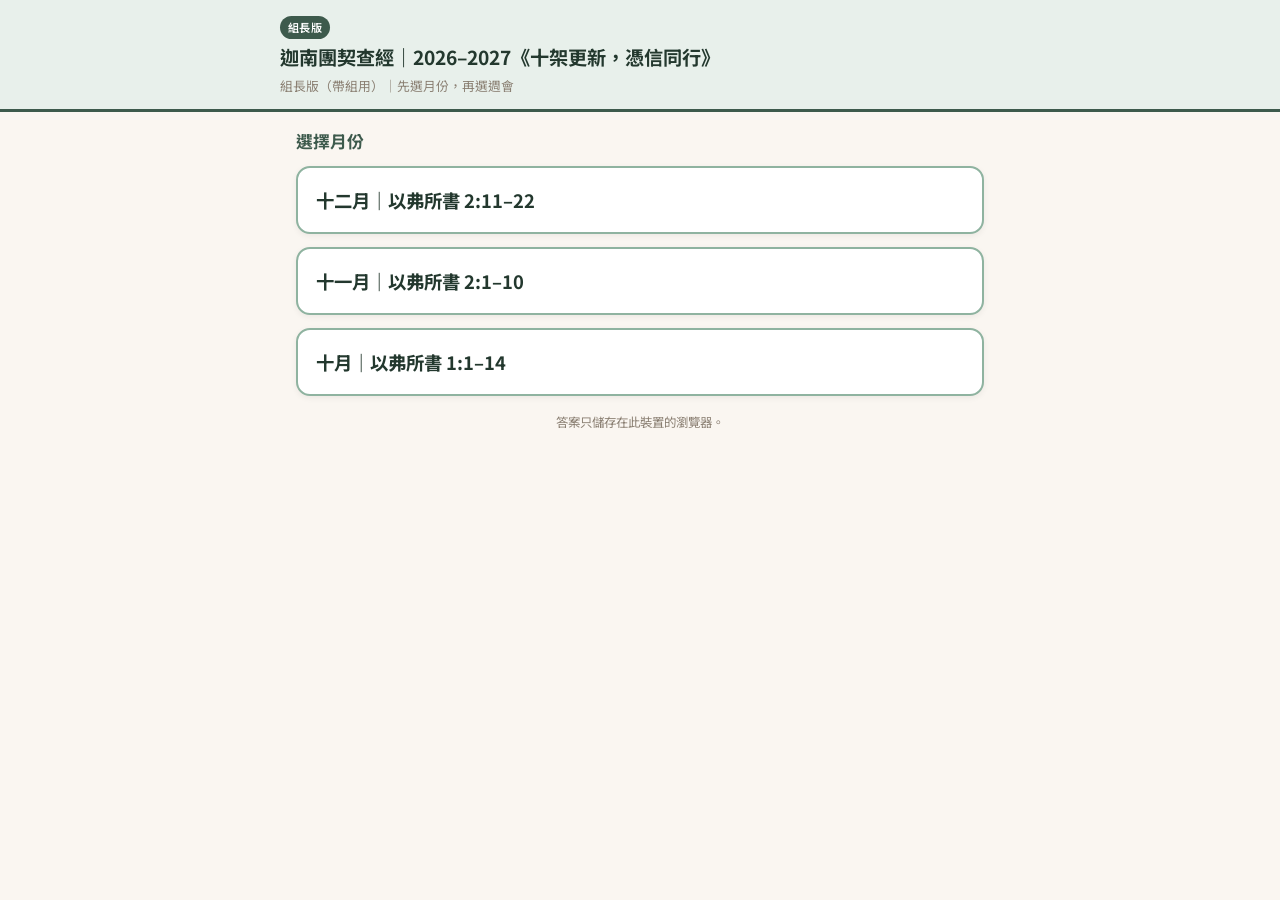
==== commit 73a9529e: "Add December 2026 Eph 2:11–22 member and leader pages (A+B weeks) Cache-bust styles and app.js to v=" ====
--- a/leader.html
+++ b/leader.html
@@ -5,11 +5,11 @@
   <meta name="viewport" content="width=device-width, initial-scale=1, viewport-fit=cover" />
   <meta name="theme-color" content="#faf6f1" />
   <meta name="description" content="迦南團契每月查經｜以弗所書｜十架更新，憑信同行" />
-  <title>迦南團契｜組長頁｜每月查經（十一月：弗2:1-10）</title>
+  <title>迦南團契｜組長頁｜每月查經（十二月：弗2:11-22）</title>
   <link rel="preconnect" href="https://fonts.googleapis.com" />
   <link rel="preconnect" href="https://fonts.gstatic.com" crossorigin />
   <link href="https://fonts.googleapis.com/css2?family=Noto+Sans+TC:wght@400;500;700&display=swap" rel="stylesheet" />
-  <link rel="stylesheet" href="styles.css?v=20261104c" />
+  <link rel="stylesheet" href="styles.css?v=20261126a" />
 </head>
 <body class="leader-page leader-mode">
   <div class="month-bar" role="region" aria-label="目前顯示">
@@ -28,7 +28,7 @@
     <main class="home-main">
       <section class="home-view" id="home-months">
         <h2 class="section-title">選擇月份</h2>
-        <div class="home-choices"><a class="home-choice" data-goto-month="2026-11" href="?m=2026-11"><strong>十一月｜以弗所書 2:1–10</strong></a><a class="home-choice" data-goto-month="2026-10" href="?m=2026-10"><strong>十月｜以弗所書 1:1–14</strong></a></div>
+        <div class="home-choices"><a class="home-choice" data-goto-month="2026-12" href="?m=2026-12"><strong>十二月｜以弗所書 2:11–22</strong></a><a class="home-choice" data-goto-month="2026-11" href="?m=2026-11"><strong>十一月｜以弗所書 2:1–10</strong></a><a class="home-choice" data-goto-month="2026-10" href="?m=2026-10"><strong>十月｜以弗所書 1:1–14</strong></a></div>
       </section>
       <section class="home-view" id="home-weeks" hidden>
         <a class="home-back" id="home-back" href="?">← 返回月份</a>
@@ -41,7 +41,21 @@
       <p class="hub-footer">答案只儲存在此裝置的瀏覽器。</p>
     </main>
   </div>
-  <div class="month-panel" data-month="2026-11" data-label="十一月｜以弗所書 2:1–10" data-store="canaan-bs-eph2-nov2026" data-hl="canaan-bs-highlights-eph2-nov2026" data-vprefix="n-v">
+        <div class="month-panel" data-month="2026-12" data-label="十二月｜以弗所書 2:11–22" data-store="canaan-bs-eph2-dec2026" data-hl="canaan-bs-highlights-eph2-dec2026" data-vprefix="d-v">
+  <header class="app-header">
+    <div class="header-inner">
+      <span class="badge-demo">組長頁</span>
+      <h1 class="app-title">迦南團契｜十二月查經｜弗2:11-22｜十架更新，憑信同行</h1>
+      <p class="app-subtitle">組長專用頁｜帶組前先讀＋帶查經時用　｜　筆記僅存本裝置</p>
+    </div>
+  </header>
+  <main>
+<nav class="nav-chips" aria-label="快速導覽"><span class="nav-week">A週</span><a href="#d-part-0">先讀</a><a href="#d-sec-1">經文</a><a href="#d-sec-2">核心</a><a href="#d-sec-3">背景</a><a href="#d-sec-4">易偏誤</a><a href="#d-sec-5">來源</a><a href="#d-part-1">帶查經</a><a href="#d-sec-6">流程</a><a href="#d-sec-7">開場</a><a href="#d-sec-8">破冰</a><a href="#d-sec-9">讀經</a><a href="#d-sec-10">查經</a><a href="#d-sec-11">三點</a><a href="#d-sec-12">應用</a><a href="#d-sec-13">小改變</a><a href="#d-sec-14">代禱</a><a class="nav-week-link" href="#db">B週</a><a href="#db-part-0">先讀</a><a href="#db-sec-1">B目的</a><a href="#db-sec-2">連接A</a><a href="#db-sec-3">留意</a><a href="#db-sec-4">分享方向</a><a href="#db-sec-5">物資</a><a href="#db-part-1">帶聚會</a><a href="#db-sec-6">B流程</a><a href="#db-sec-7">B開場</a><a href="#db-sec-8">B破冰</a><a href="#db-sec-9">回顧</a><a href="#db-sec-10">經文回顧</a><a href="#db-sec-11">寫下</a><a href="#db-sec-12">二人</a><a href="#db-sec-13">守望</a><a href="#db-sec-14">宣告</a><a href="#db-sec-15">自問</a></nav>
+<section class="section justify" id="d-sec-0"><h2 class="section-title">今晚方向</h2><p class="contract">小組契約：保密　｜　不批判　｜　分享自由（可以說 Pass）</p><p><strong>經文：</strong> 以弗所書 <a class="verse-ref" href="#d-v11">2:11–22</a></p><p><strong>主題：</strong> 拆毀隔牆，同被建造</p><p><strong>中心思想：</strong> 有基督，才有這和睦。祂在十字架上拆毀隔牆、廢掉冤仇，使我們與神和好，也彼此和好，同為神家裡的人，同被建造成聖靈的居所。</p><p>本份資料分為兩部份：</p><p>1. <strong>帶組前先讀</strong>——文化背景、原文意思、易偏誤（組內不必照念）</p><p>2. <strong>帶查經時用</strong>——流程、問題、可對團友說的話、應用與小改變</p></section><h2 class="part-divider" id="d-part-0">一、帶組前先讀</h2><p>（帶組前自己閱讀；組內不必照念，需要時用一句話帶出即可。）</p><section class="section justify" id="d-sec-1"><h2 class="section-title">1. 經文：以弗所書 2:11–22</h2><p class="section-intro">請各自靜讀以弗所書 2:11–22。也可分段：11–13「從前……如今得親近」／14–18「有基督，才有這和睦」／19–22「同為神家裡的人」。</p><div class="scripture-tools" aria-label="經文標記工具"><p class="scripture-hint">點一下經文可標黃，再點取消。</p><button type="button" class="scripture-clear">清除標記</button></div><div class="scripture"><p class="verse" id="d-v11"><span class="verse-num">11</span>所以你們應當記念：你們從前按肉體是外邦人，是稱為沒受割禮的，這名原是那些憑人手在肉身上稱為受割禮之人所起的；</p><p class="verse" id="d-v12"><span class="verse-num">12</span>那時你們與基督無關，在以色列國民以外，在所應許的諸約上是局外人，並且活在世上沒有指望，沒有神。</p><p class="verse" id="d-v13"><span class="verse-num">13</span>你們從前遠離神的人，如今卻在基督耶穌裡，靠著他的血，已經得親近了。</p><p class="verse" id="d-v14"><span class="verse-num">14</span>因他使我們和睦，將兩下合而為一，拆毀了中間隔斷的牆，</p><p class="verse" id="d-v15"><span class="verse-num">15</span>而且以自己的身體廢掉冤仇，就是那記在律法上的規條，為要將兩下藉著自己造成一個新人，如此便成就了和睦。</p><p class="verse" id="d-v16"><span class="verse-num">16</span>既在十字架上滅了冤仇，便藉這十字架，使兩下歸為一體，與神和好了。</p><p class="verse" id="d-v17"><span class="verse-num">17</span>並且來傳和平的福音給你們遠處的人，也給那近處的人；</p><p class="verse" id="d-v18"><span class="verse-num">18</span>因為我們兩下藉著他被一個聖靈所感，得以進到父面前。</p><p class="verse" id="d-v19"><span class="verse-num">19</span>這樣，你們不再做外人和客旅，是與聖徒同國，是神家裡的人了。</p><p class="verse" id="d-v20"><span class="verse-num">20</span>並且被建造在使徒和先知的根基上，有基督耶穌自己為房角石，</p><p class="verse" id="d-v21"><span class="verse-num">21</span>各房靠他聯絡得合式，漸漸成為主的聖殿，</p><p class="verse" id="d-v22"><span class="verse-num">22</span>你們也靠他同被建造，成為神藉著聖靈居住的所在。</p></div><p class="scripture-meta">（<a class="verse-ref" href="#d-v14">14</a> 節註：原文作「因他是我們的和睦」，意思是：有基督，才有這和睦；這和睦是與神和好，也彼此和好，不是單指心裏平靜。<a class="verse-ref" href="#d-v21">21</a> 節「各房」或作「全」。）</p><p class="scripture-meta">譯本：<strong>和合本</strong>（新標點和合本，神版；經文取自 BibleGateway CUVMPT）　｜　以弗所書 2:11–22</p><h3 class="sub-title">NASB 1995</h3><div class="scripture-en"><p class="verse-en"><span class="verse-num">11</span>Therefore remember that formerly you, the Gentiles in the flesh, who are called “Uncircumcision” by the so-called “Circumcision,” which is performed in the flesh by human hands—</p><p class="verse-en"><span class="verse-num">12</span>remember that you were at that time separate from Christ, excluded from the commonwealth of Israel, and strangers to the covenants of promise, having no hope and without God in the world.</p><p class="verse-en"><span class="verse-num">13</span>But now in Christ Jesus you who formerly were far off have been brought near by the blood of Christ.</p><p class="verse-en"><span class="verse-num">14</span>For He Himself is our peace, who made both groups into one and broke down the barrier of the dividing wall,</p><p class="verse-en"><span class="verse-num">15</span>by abolishing in His flesh the enmity, which is the Law of commandments contained in ordinances, so that in Himself He might make the two into one new man, thus establishing peace,</p><p class="verse-en"><span class="verse-num">16</span>and might reconcile them both in one body to God through the cross, by it having put to death the enmity.</p><p class="verse-en"><span class="verse-num">17</span>And He came and preached peace to you who were far away, and peace to those who were near;</p><p class="verse-en"><span class="verse-num">18</span>for through Him we both have our access in one Spirit to the Father.</p><p class="verse-en"><span class="verse-num">19</span>So then you are no longer strangers and aliens, but you are fellow citizens with the saints, and are of God’s household,</p><p class="verse-en"><span class="verse-num">20</span>having been built on the foundation of the apostles and prophets, Christ Jesus Himself being the corner stone,</p><p class="verse-en"><span class="verse-num">21</span>in whom the whole building, being fitted together, is growing into a holy temple in the Lord,</p><p class="verse-en"><span class="verse-num">22</span>in whom you also are being built together into a dwelling of God in the Spirit.</p></div><p class="scripture-meta copyright">Scripture quotations taken from the (NASB®) New American Standard Bible®, Copyright © 1960, 1971, 1977, 1995 by The Lockman Foundation. Used by permission. All rights reserved. lockman.org</p><div class="translation-links" aria-label="英文譯本（外連）"><span class="translation-label">英文譯本（外連）</span><a href="https://www.biblegateway.com/passage/?search=Ephesians+2%3A11-22&amp;version=NIV" target="_blank" rel="noopener noreferrer">NIV（Bible Gateway）</a><a href="https://www.biblegateway.com/passage/?search=Ephesians+2%3A11-22&amp;version=ESV" target="_blank" rel="noopener noreferrer">ESV（Bible Gateway）</a><a href="https://www.biblegateway.com/passage/?search=Ephesians+2%3A11-22&amp;version=NASB1995" target="_blank" rel="noopener noreferrer">NASB 1995（Bible Gateway）</a></div></section><section class="section justify" id="d-sec-2"><h2 class="section-title">2. 今晚核心</h2><p><strong>中心思想：</strong><br />有基督，才有這和睦。祂在十字架上拆毀隔牆、廢掉冤仇，使我們與神和好，也彼此和好，同為神家裡的人，同被建造成聖靈的居所。</p><p><strong>經文次序（三段連貫）：</strong><br />從前是局外人，如今靠基督的血已經親近 → 有基督，才有這和睦：祂拆毀隔牆、廢掉冤仇，使兩下成為一個新人，雙方得以進到父面前 → 不再是外人和客旅，同為神家裡的人，同被建造（建造仍在進行中）。</p><p><strong>接十一月：</strong> 十一月看 2:1–10，講「我與神」：從前死在罪中，然而神叫我們與基督一同活過來；得救是本乎恩、也因著信；我們是神的傑作，要行祂所預備的善。今晚看 <a class="verse-ref" href="#d-v11">11–22</a> 節，保羅把鏡頭從「我與神」拉到「我們成為一家人」。</p><p><strong>12 節的隔絕和 <a class="verse-ref" href="#d-v19">19</a> 節的新身分怎樣對照？（務必分清，否則應用會混亂）</strong></p><div class="table-wrap"><table class="flow-table"><thead><tr><th></th><th><a class="verse-ref" href="#d-v12">12</a> 節：從前的隔絕</th><th><a class="verse-ref" href="#d-v19">19</a> 節：如今的身分</th></tr></thead><tbody><tr><td>--</td><td>-------------------</td><td>-------------------</td></tr><tr><td><strong>與基督</strong></td><td>與基督無關</td><td>不再是局外人；被建造在基督這房角石上（<a class="verse-ref" href="#d-v20">20</a> 節）</td></tr><tr><td><strong>與神的子民</strong></td><td>在以色列國民以外</td><td>與聖徒同國</td></tr><tr><td><strong>與應許</strong></td><td>在所應許的諸約上是局外人</td><td>不再做外人和客旅</td></tr><tr><td><strong>盼望與神</strong></td><td>沒有指望，沒有神</td><td>是神家裡的人；成為聖靈居住的所在（<a class="verse-ref" href="#d-v22">22</a> 節）</td></tr></tbody></table></div><p><strong>為甚麼要留意：</strong> 保羅先叫人「應當記念」從前的隔絕，是為了顯明 <a class="verse-ref" href="#d-v13">13</a> 節「已經得親近」、<a class="verse-ref" href="#d-v19">19</a> 節「已經是神家裡的人」。記念是為感恩，不是為翻舊賬，也不是叫人自卑。和好已經成就，接納是回應，不是和好的前提。</p><p><strong>今晚記住這句：</strong> 有基督，才有這和睦。這和睦是「我們的」：我們與神和好，也彼此和好；不是單指一個人內心平靜。</p></section><section class="section justify" id="d-sec-3"><h2 class="section-title">3. 這段給你看：文化背景＋原文意思</h2><p>（這部份不是要念給團友聽，而是帶組前自己閱讀，以掌握經文。需要時用一句話帶出即可。）</p><p>每段分兩部份理解：</p><ul class="nov-list"><li><strong>文化背景</strong>＝保羅時代的人怎樣理解這段話</li><li><strong>原文意思</strong>＝關鍵用字怎樣幫助掌握經文</li></ul><p>每段末有 <strong>「當時 ↔ 今日」</strong>：不是要你在組內開新題，而是幫助你自己察覺——當時的隔絕怎樣把人分開，今日我們又常用甚麼標籤看人。讀完可自問一句：團友本週最容易用哪一樣標籤看人，或覺得自己被這樣看？類比要輕：不要把猶太人和外邦人的隔牆，直接等同學弟和畢業生、在校和已工作。</p><p><strong>保羅為甚麼寫這一段</strong><br />以弗所的教會裡有猶太人和外邦人。割禮和律法上的規條把人分開；外邦人被看作局外人，連聖殿內院也不能進。這一段是全書裡第二個明顯的「從前—如今」對比：2:1–10 的焦點是罪惡和死亡；這裡的重點則是分裂、隔絕，以及神怎樣使人重新歸屬。這首先是救恩歷史裡猶太人和外邦人之間的隔閡，也是新約裡論到教會本質最重要的經文之一。保羅要信徒先看清：有基督，才有這和睦；然後才學習在實際相處中活出這已經成就的合一。</p><h3 class="sub-title"><a class="verse-ref" href="#d-v11">2:11–13</a>｜從前是局外人，如今靠基督的血已經親近</h3><p><strong>文化背景</strong><br />「沒受割禮的」和「受割禮的」是當時猶太人對外邦人和猶太人的常用稱呼。前者帶有輕蔑意味，表示對方不蒙揀選；後者則是尊貴的稱號，是神的約民所用的。但猶太人其實並無優勝，他們同樣需要福音。彼此輕視的態度是存在的。</p><p><a class="verse-ref" href="#d-v12">12</a> 節用五方面寫出外邦人從前的隔絕：與基督無關；與以色列國民隔絕；在應許之約上是外人；沒有盼望；沒有神。「沒有神」不是說他們是無神論者，也不是說他們沒有敬奉神明（古代外邦人有許多神祇），而是說他們沒有這位又真又活的神，生活的領域與神和祂的作為隔絕。保羅用的詞，也描寫一種我們明白的感覺：被分開、被排除、沒有被邀請、沒有指望。人仍在神的創造裡，卻沒有祂的愛、沒有祂的帶領，缺少了生命最要緊的那一環。</p><p>聖殿的佈局把這隔絕具體化了。外邦人只能到外院，不能進入內院；中間有隔牆，並有警告碑文：擅入者死。保羅在耶路撒冷也曾因相關的指控被捕（見使徒行傳 21:28–29）。即使 <a class="verse-ref" href="#d-v14">14</a> 節的「牆」不一定直接等於那道石牆，那道牆仍是律法所造成之分隔的鮮明例子。外邦人一聽「從前遠離、是局外人」，就明白這是他們真實的位置。</p><p><a class="verse-ref" href="#d-v13">13</a> 節是轉折：從前遠離的人，如今在基督耶穌裡，靠著祂的血，已經得親近。「遠」和「近」來自以賽亞書 57:19；<a class="verse-ref" href="#d-v17">17</a> 節會再用這對詞。人的困境是疏遠和隔絕，解決的方法就是親近和歸屬。這「如今」是神親自介入：人類的歷史改變了，個人的歷史也改變了。這親近不是後來才加上的安排；外邦人被包括在神的計劃裡，在舊約已有伏筆，如今在基督裡成為主要的事實。</p><p><strong>原文意思（幫助掌握經文）</strong></p><ul class="nov-list"><li><strong>「應當記念」</strong>：這是以弗所書第一至三章惟一的命令。記念的不單是從前的困境，也包括 11 至 <a class="verse-ref" href="#d-v13">13</a> 節所說的一切，尤其是基督帶來的改變。信徒若常常意識到自己從前怎樣、如今又成了怎樣，就會加深對神的感恩，也不致驕傲。焦點要對準基督，不是沉湎過去。</li><li><strong>「按肉體」「在肉身上」</strong>：原文有「在肉體中」這短語。這裡不是指「罪性」，也不單指血統或身體上的割禮，而是指人類的領域，對比在聖靈或基督裡的生活。<a class="verse-ref" href="#d-v11">11</a> 節的問題出在「肉體中」；後面 <a class="verse-ref" href="#d-v16">16</a> 節會指出，解決也在基督「以自己的身體」裡完成。</li><li><strong>12 節五方面隔絕</strong>：可與 <a class="verse-ref" href="#d-v19">19</a> 節的新身分對照來看。保羅不是要人停留在傷痕裡，而是要用「從前」顯出「如今」有多大。</li><li><strong>「基督的血」</strong>：使人得以親近神，背後有獻祭的觀念。焦點不是「血」這個字本身有魔力，而是它所指向的：基督為我們受死，代替我們，也為了我們的好處。我們得親近，是因為基督的血，不是因為自己夠好、夠合群。</li><li><strong>「已經得親近」</strong>：親近是已經成就的事實，不是還在等待的許願。</li></ul><p><strong>當時 ↔ 今日（供組長思考，不必照念）</strong></p><ul class="nov-list"><li><strong>當時：</strong> 人用割禮、規條和稱呼把人分開；外邦人被看作局外人，連聖殿內院也不能進。</li><li><strong>今日相近：</strong> 我們不一定再用「割禮」這類標記，卻仍會用標籤把人分開，例如學歷、工作階段、常常來或不常來、較活躍或較安靜。有人一進團契就覺得不太屬於那裡。</li><li><strong>對照經文：</strong> 記念從前是局外人，是為了感恩，不是為了翻舊賬，也不是叫人自卑。得親近的根據是基督的血。</li><li><strong>類比要輕：</strong> 不要把當時猶太人和外邦人的隔牆，直接等同學弟和畢業生、在校和已工作，更不要問「誰是牆、誰該被拆」。先看神在基督裡已經成就的合一，再談到今日團契裡的標籤和歸屬。</li><li><strong>組長自問：</strong> 團友（或我自己）這星期，最容易用哪一樣標籤看人，或覺得自己被這樣看？</li></ul><h3 class="sub-title"><a class="verse-ref" href="#d-v14">2:14–18</a>｜有基督，才有這和睦</h3><p><strong>文化背景</strong><br /><a class="verse-ref" href="#d-v14">14</a> 節開始，代名詞從「你們」轉為「我們」，因為保羅要強調猶太人和外邦人的合一；<a class="verse-ref" href="#d-v17">17</a> 節再對讀者說「你們」，<a class="verse-ref" href="#d-v18">18</a> 節又回到「我們」，表明這真理既是雙方的，也適用於此刻聽信的人。</p><p>當時把以色列與列國分開的，不僅是一道石牆，更是律法上的規條，尤其是被擄之後用以標示猶太人獨特性的界線，例如割禮、安息日和食物條例。這些規條助長驕傲與輕蔑，非猶太人也以輕蔑回報。律法有如一道牆，把人分開。聖殿由外至內，有外邦人院、婦女院、以色列人院、祭司的範圍，佈局本身就在顯示「你可以走多近」。外邦人院與內院之間的隔牆約只有三四呎高，卻被十分認真看待，不是一塊輕微的「請勿靠近」告示。保羅說，基督拆毀了中間隔斷的牆，廢掉那記在律法上的規條，為要將兩下造成一個新人。</p><p>「廢掉律法」這句話語氣尖銳，容易被誤解。保羅並不是廢掉作為神的話語或道德指引的律法——他在 6:2 仍引用誡命。他所廢掉的，是那些把外邦人排除在外、或強迫外邦人變成猶太人的規條。道德教訓仍然有效；以後並不是沒有對錯。以弗所書的一個主要信息是：外邦人在基督裡已被接納，地位與猶太人平等。</p><p><a class="verse-ref" href="#d-v17">17</a> 節說基督來傳和平的福音給遠處的人，也給近處的人。這不是說基督親自到各城講道，而是藉著使徒和傳福音的人作為祂的代表；並引用以賽亞書 52:7。<a class="verse-ref" href="#d-v18">18</a> 節把結果說清楚：雙方藉著祂，靠著同一位聖靈，得以進到父面前。「進到」好像蒙准謁見，又好像被帶進聖殿——從前被拒於外的人，如今可以來到神面前。</p><p><strong>原文意思（幫助掌握經文）</strong></p><ul class="nov-list"><li><strong>「祂是我們的和睦」</strong>：<a class="verse-ref" href="#d-v14">14</a> 節原文是「祂是我們的和睦」，和合本譯作「使我們和睦」。這句中文不太習慣，帶組時不要只重複原文，要先講清楚意思：和合本聽起來像基督做了一件「讓我們和睦」的工作；原文是說，這和睦離不開基督自己。不是祂做完一件事就離開，留下一個要我們自己維持的氣氛；因為有祂在十字架上拆毀隔牆、廢掉冤仇，我們才與神和好，也才能彼此成為一家人。NASB 1995 作 “He Himself is our peace”。所以這和睦是「我們的」，包括與神和好，也彼此和好，不是單指一個人內心平靜。它也包括心裏的平安，但不止於此。<a class="verse-ref" href="#d-v17">17</a> 節說基督來傳和平的福音：祂成就了和睦，也把這和平傳開。和平不只是仇恨止息，更是救恩、豐盛，以及與神、與人正確的關係。</li><li><strong>14–<a class="verse-ref" href="#d-v16">16</a> 節的層次</strong>：鑰句「基督自己是我們的和平」之後，是三個分詞（「使」「拆毀」「除掉」），和兩個目的從句（「要使成為」「使……復和」），各以分詞作結。層次不要寫成同一層：</li></ul><p>```<br />基督自己是我們的和平<br />他使雙方合而為一<br />拆毀在中間阻隔的牆<br />除掉律法<br />（中心）為要成為一個新人<br />締造和平<br />使雙方與神復和<br />減掉冤仇<br />```</p><p>換句話說，拆牆、除掉排斥人的規條，都是為著一個中心目的：在祂裡面成為一個新人，並締造和平；同時使雙方與神復和，減掉冤仇。和好有兩面：與神和好，也彼此和好。主動的一方總是神（或基督），人是被帶進這已經成就的和好裡。</p><ul class="nov-list"><li><strong>「一個新人」</strong>：不是消滅所有差異，而是在基督裡成為一個新群體，也就是教會、基督的身體。在基督裡的猶太人沒有變成外邦人，外邦人也沒有變成猶太人；合一不是劃一。這新人是「在祂裡面」造成的：雙方在基督裡歸為一體，不是靠大家先變得一樣，也不是靠感情好才合一。我們若仍選擇分開，那是我們的選擇，不是基督的選擇；祂已經在十字架上拆毀隔牆，好叫我們可以作另一個選擇。</li><li><strong>「廢掉律法」</strong>：修飾語是「那記在律法上的規條」。廢掉的是把外邦人排除在外的規條，不是廢掉神的話，也不是說以後沒有對錯。</li><li><strong>「被一個聖靈所感，得以進到父面前」</strong>：雙方走同一條路來到父面前，沒有一條給猶太人、另一條給外邦人的通道。<a class="verse-ref" href="#d-v18">18</a> 節同時提到子、聖靈和父：得以進到父面前，是三一神的工作，也顯出合一。聖靈使人合一，並帶領人到神面前。不要把任何人看成比較次等，或離神比較遠；我們都是被邀請的。</li></ul><p><strong>當時 ↔ 今日（供組長思考，不必照念）</strong></p><ul class="nov-list"><li><strong>當時：</strong> 規條和隔牆把人分開；人用宗教標記決定誰可以進來、誰必須留在外面。</li><li><strong>今日相近：</strong> 我們也許口裡承認「大家同是信徒」，實際相處卻只和背景相近、感情好的人深交；或者把合一說成只是「屬靈的事實」，不必在吃飯、問候、相處中活出來。</li><li><strong>對照經文：</strong> 有基督，才有這和睦。我們是回應，不是先靠感情好才合一。合一不只是心裡同意。</li><li><strong>今日誤解：</strong> 把「拆牆」理解成以後沒有真理界限、沒有對錯；或把這段收成「心裡平靜就夠了」。</li><li><strong>組長自問：</strong> 我帶組時，會不會把合一講成一種氣氛，而沒有帶到十字架上已經成就的和睦？</li></ul><h3 class="sub-title"><a class="verse-ref" href="#d-v19">2:19–22</a>｜不再是外人和客旅，同為神家裡的人，同被建造</h3><p><strong>文化背景</strong><br /><a class="verse-ref" href="#d-v19">19</a> 節把 <a class="verse-ref" href="#d-v12">12</a> 節的局外身分扭轉過來：不再做外人和客旅，而是與聖徒同國、是神家裡的人。「聖徒」在這裡最好理解為「神的子民」。保羅是說，從前的局外人如今得以分享以色列的特權；他並不是在討論以色列不信的後果，外邦人也沒有因此變成以色列人。他們是與神的子民一同分享這身分。「神家裡的人」說的是父的家，不是一個只在遠處被管理、卻見不到父親的地方。神不但是王，更是父。</p><p><a class="verse-ref" href="#d-v20">20–22</a> 節用房子和聖殿的意象作總結。教會被建造在使徒和先知的根基上，有基督耶穌自己為房角石；各房靠祂聯絡得合式，漸漸成為主的聖殿；眾人也靠祂同被建造，成為神藉著聖靈居住的所在。從前被拒於聖殿之外的人，如今自己成為聖殿。這是團體性的，而不僅是個人的：神住在這群人中間。</p><p>「先知」幾乎可以肯定是新約先知，因為次序是使徒然後先知。使徒是那些見過復活的主、並有權柄傳遞福音傳統的人。基督是房角石，意思幾乎可以肯定是：使徒和先知所立的教導是教會所倚靠的根基；但基督不是與他們並列的另一塊石頭。他們因教導而成為根基，祂卻因祂的位格和工作成為根基；整座建築，包括根基，都倚靠祂。</p><p><strong>原文意思（幫助掌握經文）</strong></p><ul class="nov-list"><li><strong>19 節的扭轉</strong>：<a class="verse-ref" href="#d-v12">12</a> 節是局外人、沒有神、沒有盼望；<a class="verse-ref" href="#d-v19">19</a> 節是與聖徒同國、是神家裡的人。身分已經改變，不是等到將來才開始算數。</li><li><strong>「房角石」</strong>：不是現代那種最後才放、刻了日期的儀式裝飾石，也不是屋頂的頂石。它是決定整座建築物形狀的主要承重石：所有尺寸從它量出，全部重量壓在它上面，整座建築都連於它。這座建築不單建在這塊石頭上，也存在於祂裡面。我們量度的標準該從基督而來，不是從自己，也不是從彼此比較而來。忘記這一點，就容易覺得事奉和相處要靠自己撐住；記念這一點，重量在祂身上，就有輕省。</li><li><strong>「漸漸成為」</strong>：<a class="verse-ref" href="#d-v21">21</a> 節表示建造仍在進行中。聖殿仍在建造的過程中，完工之日還有待將來。你們已經是神家裡的人，也正在一同被建造。</li><li><strong>22 節</strong>：在基督裡，藉著聖靈，我們經歷神的同在。教會首先是一群人，不是一棟樓，也不是一堆活動。敬拜不是有人做、有人看；人人有分事奉；最有價值的是人，不是場地和活動。建造仍在進行中，你今天這一小份也在神更大的建造裡，並不因為份量小就無關緊要。</li></ul><p><strong>當時 ↔ 今日（供組長思考，不必照念）</strong></p><ul class="nov-list"><li><strong>當時：</strong> 外邦人連聖殿內院也不能進；如今他們自己成為聖靈的居所。</li><li><strong>今日相近：</strong> 我們有時仍把教會先看成場地、程序或活動，而不是一群在基督裡的人；有人來了卻仍覺得自己像客旅。</li><li><strong>對照經文：</strong> 已經是神家裡的人，也正在一同被建造。合一要在實際相處中活出來。</li><li><strong>組長自問：</strong> 我有沒有用「常不常出席」或事奉多寡，衡量誰比較算是「自己人」？我自己帶組或事奉時，是把重量放在基督這房角石上，還是在和別人比較？</li></ul></section><section class="section justify" id="d-sec-4"><h2 class="section-title">4. 易偏誤</h2><ul class="nov-list"><li><strong>類比要輕。</strong> 不要把猶太人和外邦人的隔牆，直接等同學弟和畢業生、在校和已工作。避免問「誰是牆、誰該被拆」，也不要問成「你和某位團友之間的牆是甚麼」。可改問：有沒有把人看成比較次等，或離神比較遠。先看神在基督裡已經成就的合一，再談到今日團契裡的標籤和歸屬。</li><li><strong>「一個新人」不是消滅差異；合一不是劃一。</strong> 不要讓團友聽成「大家必須變得一樣」。</li><li><strong>「廢掉律法」是廢掉那些把外邦人排除在外的規條，不是廢掉神的話，也不是說以後沒有對錯。</strong></li><li><strong>有基督，才有這和睦。這和睦是「我們的」：我們與神和好，也彼此和好；不是單指一個人內心平靜。</strong> 不要把這段收成「心裡平靜就夠了」。合一不只是「屬靈的事實」，也要在吃飯、問候、相處中活出來。</li><li><strong>記念從前的隔絕，也記念如今的改變；焦點對準基督，不是沉湎過去。</strong> 記念是為感恩，不是為翻舊賬，也不是叫人自卑。</li><li><strong>和好已經成就，接納是回應，不是和好的前提。</strong> 不要把本段講成一套人際技巧，或先要大家感情好，合一才成立。</li><li><strong>若有人把經文讀成「教會取代以色列」，或一般民族衝突，先收回經文：</strong> 這是救恩歷史裡，猶太人和外邦人在基督裡的合一。當晚不必展開以色列問題的辯論。此項只在組長資料說明，不必在團友版展開。</li><li><strong>劇院的例子可用作收結對照，但不要用來批評團友的興趣或社交場所。</strong></li></ul></section><section class="section justify" id="d-sec-5"><h2 class="section-title">5. 來源與原文速查（可選）</h2><p><strong>參考來源：</strong></p><ul class="nov-list"><li>經文：和合本（新標點和合本，神版；BibleGateway CUVMPT）；NASB 1995</li><li>斯諾德格拉斯（Klyne Snodgrass）著，尹妙珍譯：《以弗所書》（國際釋經應用系列 49），頁 144–183</li><li>Saddleback Church《DriveTime Devotionals》，Tom Holladay，以弗所書系列第 2 週第 4、5 集（弗 <a class="verse-ref" href="#d-v11">2:11–17</a>、<a class="verse-ref" href="#d-v18">2:18–22</a>）。應用與部份解釋已消化改寫，寫進本份資料；與已定案或斯諾德格拉斯衝突之處沒有採納。</li></ul><p>以上註釋內容已消化改寫，沒有照錄原文。</p><div class="table-wrap"><table class="flow-table"><thead><tr><th>詞</th><th>意思</th><th>帶組一句</th></tr></thead><tbody><tr><td>應當記念</td><td>第一至三章惟一的命令</td><td>記念從前的隔絕，也記念如今的改變；焦點對準基督，不是沉湎過去</td></tr><tr><td>在肉體中（en sarki）</td><td>人類的領域</td><td><a class="verse-ref" href="#d-v11">11</a> 節不是「罪性」；問題出在肉體中，解決也在基督的身體裡</td></tr><tr><td><a class="verse-ref" href="#d-v12">12</a> 節五方面隔絕</td><td>與基督無關、在國民以外、在諸約上是局外人、沒有指望、沒有神</td><td>可與 <a class="verse-ref" href="#d-v19">19</a> 節對照：同國、神家裡的人</td></tr><tr><td>祂是我們的和睦</td><td>有基督，才有這和睦</td><td>和合本譯「使我們和睦」，聽起來像做了一件工作；原文強調這和睦離不開基督自己。這和睦是「我們的」：與神和好，也彼此和好，不是單指內心平靜</td></tr><tr><td>中間隔斷的牆（phragmos）</td><td>與律法所造成的分隔密切相關</td><td>聖殿外邦人院的隔牆是鮮明例子；不要把今日某兩組人直接等同那道牆</td></tr><tr><td>廢掉律法上的規條</td><td>廢掉排斥外邦人的規條</td><td>不是廢掉神的話，也不是說以後沒有對錯</td></tr><tr><td>一個新人</td><td>在祂裡面造成的新群體</td><td>不是消滅差異；合一不是劃一</td></tr><tr><td>進到（prosagōgē）</td><td>進到父面前</td><td><a class="verse-ref" href="#d-v18">18</a> 節同時提到子、聖靈、父；雙方走同一條路，沒有人比較遠</td></tr><tr><td>房角石（akrogōniaios）</td><td>主要承重石；尺寸從祂量出，重量在祂身上</td><td>不是最後才放的裝飾石，也不是屋頂頂石；不要用彼此比較來量度</td></tr><tr><td>漸漸成為</td><td>建造仍在進行中</td><td>已經是神家裡的人，也正在一同被建造</td></tr></tbody></table></div></section><h2 class="part-divider" id="d-part-1">二、帶查經時用</h2><p>（當晚流程、問題、可說的話——可照用。）</p><section class="section justify" id="d-sec-6"><h2 class="section-title">90 分鐘流程</h2><div class="table-wrap"><table class="flow-table"><thead><tr><th>時間</th><th>環節</th><th>說明</th></tr></thead><tbody><tr><td>0–2</td><td>開場說明</td><td>連接 2:1–10，帶出今晚的問題</td></tr><tr><td>2–10</td><td>破冰＋短禱＋契約</td><td>先輕後深；保密｜不批判｜可 Pass</td></tr><tr><td>10–18</td><td>讀經</td><td>靜讀；可分讀 11–13／14–18／19–22</td></tr><tr><td>18–68</td><td>查經主線</td><td>三段：得親近→有基督，才有這和睦→同為神家裡的人（先看→再想→本段重點）</td></tr><tr><td>68–75</td><td>真理三點</td><td>用三段重點連起來講；勿開新題</td></tr><tr><td>75–85</td><td>應用</td><td>選 1–2 題；對準團友提醒</td></tr><tr><td>85–90</td><td>小改變＋代禱</td><td>可選一樣或全部試</td></tr></tbody></table></div><p><strong>超時：</strong> 先刪去破冰第 2 條；每段只做「先看」一題＋「再想」一題；保第三段順序＋應用 1 題。</p></section><section class="section justify" id="d-sec-7"><h2 class="section-title">1. 開場說明（約 2 分鐘｜照講即可）</h2><p><strong>目的：</strong> 連接 2:1–10，說出今晚要回答的一個問題。</p><p><strong>可對團友說：</strong><br />「上兩次我們看過以弗所書二章 1 至 10 節：從前我們死在過犯罪惡之中，然而神因著祂的憐憫，叫我們與基督一同活過來；得救是本乎恩、也因著信；我們是神的傑作，要行祂所預備的善。今晚我們繼續看 11 至 <a class="verse-ref" href="#d-v22">22</a> 節。保羅把鏡頭從『我與神』拉到『我們成為一家人』。他先叫我們記念：從前我們是局外人，與神的子民隔絕，沒有盼望，也沒有神；如今卻靠著基督的血，已經得以親近。今晚要一起看的問題是：基督怎樣使我們同為神家裡的人，同被建造？」</p></section><section class="section justify" id="d-sec-8"><h2 class="section-title">2. 破冰（先輕後深）</h2><ol class="nov-list"><li><strong>（輕）</strong> 最近有沒有一個場合（團契、工作、同學或家庭聚會），你一進去就覺得不太屬於那裡？是甚麼讓你有這種感覺？</li><li><strong>（接主題）</strong> 在團契裡，有沒有用標籤看別人，或覺得自己被這樣看？例如：在校或已工作、常常來或不常來、較活躍或較安靜。</li></ol><p><strong>破冰用意（供組長參考，不必照讀）</strong></p><ul class="nov-list"><li>第 1 條讓大家開口，連上「局外人／不太屬於」的感覺；只說場合和感覺，不分析、不追問。</li><li>第 2 條把「標籤」輕輕帶到團契裡的相處，對應後面 <a class="verse-ref" href="#d-v11">11–13</a> 節的隔絕、<a class="verse-ref" href="#d-v19">19</a> 節「已經是神家裡的人」。氣氛要溫和，不要變成互相對質，更不要問「誰是牆、誰該被拆」。</li><li><strong>超時：</strong> 只做第 1 條；第 2 條可在應用時再輕提。</li></ul></section><section class="section justify" id="d-sec-9"><h2 class="section-title">3. 讀經</h2><p>各自靜讀弗 <a class="verse-ref" href="#d-v11">2:11–22</a>。也可分段：11–13「從前……如今得親近」／14–18「有基督，才有這和睦」／19–22「同為神家裡的人」。</p></section><section class="section justify" id="d-sec-10"><h2 class="section-title">4. 查經主線｜得親近 → 有基督，才有這和睦 → 同為神家裡的人</h2><p><strong>整晚節奏：</strong> 三段都用：<strong>先看（找經文）→ 再想 → 本段重點 → 過渡</strong>。不要跳段、不要提早應用。<br />（文化背景／原文詳見「帶組前先讀」；下面「再想」只留帶組時要用的經文依據與可說的話。）</p><h3 class="sub-title">第一段｜<a class="verse-ref" href="#d-v11">2:11–13</a>　從前是局外人，如今靠基督的血已經親近（約 12–15 分）</h3><p><strong>過渡開場（可說）</strong><br />「保羅先不急著講合一的生活。他先叫我們記念從前的位置，再看如今已經發生的改變。」</p><p><strong>先看</strong></p><ol class="nov-list"><li><a class="verse-ref" href="#d-v11">11</a> 節保羅用哪一句話開始這段？他要他們記念的，是從前，還是也包括如今的改變？<ul class="nov-list"><li><strong>建議答案：</strong> 保羅用「所以你們應當記念」開始這段。這是以弗所書第一至三章惟一的命令。記念的不單是從前的隔絕，也包括如今的改變，尤其是 <a class="verse-ref" href="#d-v13">13</a> 節「已經得親近」。</li></ul></li><li><a class="verse-ref" href="#d-v12">12</a> 節寫出從前哪五方面的隔絕？<ul class="nov-list"><li><strong>建議答案：</strong> 與基督無關；在以色列國民以外；在所應許的諸約上是局外人；沒有指望；沒有神。</li></ul></li><li><a class="verse-ref" href="#d-v13">13</a> 節哪個詞令經文出現轉折？人怎樣得以親近？<ul class="nov-list"><li><strong>建議答案：</strong> 「如今」（「如今卻在基督耶穌裡」）。人得以親近，是在基督耶穌裡，靠著祂的血，並且已經得親近。</li></ul></li></ol><p><strong>再想</strong><br />保羅要他們記念從前的隔絕，是要人翻舊賬、自卑，還是為了看見基督帶來的改變？<a class="verse-ref" href="#d-v13">13</a> 節說我們「已經得親近」——這親近是因為自己夠好、夠合群，還是因為基督的血？</p><ul class="nov-list"><li><strong>建議答案：</strong><ul class="nov-list"><li>保羅要他們記念，不是要翻舊賬，也不是叫人自卑，而是為了看見基督帶來的改變，好叫人感恩，也不驕傲。</li><li>我們「已經得親近」，是因為基督的血，不是因為自己夠好、夠合群。親近是已經成就的事實。</li></ul></li><li><strong>經文依據：</strong> <a class="verse-ref" href="#d-v11">11</a> 節「應當記念」（第一至三章惟一的命令）；<a class="verse-ref" href="#d-v12">12</a> 節五方面隔絕；<a class="verse-ref" href="#d-v13">13</a> 節「如今卻在基督耶穌裡，靠著他的血，已經得親近了」。記念的範圍包括 11 至 <a class="verse-ref" href="#d-v13">13</a> 節所說的一切，不單是從前的困境。</li><li><strong>經文補充：</strong> <a class="verse-ref" href="#d-v12">12</a> 節可與後面 <a class="verse-ref" href="#d-v19">19</a> 節對照：局外人被扭轉為與聖徒同國、是神家裡的人。「沒有神」不是說他們沒有宗教，而是沒有這位真神。</li><li><strong>可對團友說：</strong> 「保羅要我們記念，不是要翻舊賬，也不是叫人一直停在過去。記念從前是局外人，是為了感恩，也免得驕傲。我們得親近，是因為基督的血，不是因為自己夠好、夠合群。」</li><li><strong>可對團友說（補充）：</strong> 「<a class="verse-ref" href="#d-v12">12</a> 節的隔絕，保羅用我們也明白的感覺來寫：被分開、被排除、沒有被邀請、沒有指望。『沒有神』不是說四周沒有受造之物，而是沒有祂的愛、沒有祂的帶領，缺少了生命最要緊的那一環。<a class="verse-ref" href="#d-v13">13</a> 節的『然而如今』是神親自介入：人類的歷史改變了，個人的歷史也改變了。」</li></ul><p><strong>本段重點</strong><br />我們得親近，是因為基督的血，不是因為自己夠好、夠合群。</p><p><strong>過渡到第二段（可說）</strong><br />「那基督怎樣成就這親近？」</p><h3 class="sub-title">第二段｜<a class="verse-ref" href="#d-v14">2:14–18</a>　有基督，才有這和睦（約 15–18 分）</h3><p><strong>先看</strong></p><ol class="nov-list"><li><a class="verse-ref" href="#d-v14">14</a> 節和合本寫「因他使我們和睦」，原文是「祂是我們的和睦」。用自己的話說，這句是甚麼意思？這和睦是只指心裏平靜，還是也包括與神和好、彼此和好？<ul class="nov-list"><li><strong>建議答案：</strong> 和合本聽起來像基督做了一件「讓我們和睦」的工作；原文是說，這和睦離不開基督自己。有基督，才有這和睦。這和睦是「我們的」：包括與神和好，也彼此和好，不是單指一個人心裏平靜。它也可以包括心裏的平安，但不止於此。</li></ul></li><li><a class="verse-ref" href="#d-v14">14–18</a> 節，基督做了哪些事？<ul class="nov-list"><li><strong>建議答案：</strong> 將兩下合而為一；拆毀中間隔斷的牆；廢掉律法上的規條；造成一個新人，成就了和睦；在十字架上使兩下歸為一體，與神和好；傳和平的福音給遠處的人，也給近處的人；使雙方得以進到父面前。</li></ul></li><li><a class="verse-ref" href="#d-v18">18</a> 節，雙方怎樣進到父面前？<ul class="nov-list"><li><strong>建議答案：</strong> 藉著祂（基督），被一個聖靈所感，得以進到父面前。雙方走同一條路，沒有一條給近處的人、另一條給遠處的人的通道。</li></ul></li></ol><p><strong>再想</strong><br />和好只有「我心裡平靜」這一方面，還是也包括人與人彼此和好？「一個新人」是叫大家變得一樣，消滅所有差異嗎？我們是先靠感情好、背景相近才合一，還是回應這已經因基督而有的和睦？<a class="verse-ref" href="#d-v15">15</a> 節「廢掉……律法上的規條」，是廢掉神的話、以後沒有對錯嗎？</p><ul class="nov-list"><li><strong>建議答案：</strong><ul class="nov-list"><li>和好有兩面：與神和好，也彼此和好；也包括心裏的平安，但不是單指一個人心裏平靜。</li><li>「一個新人」不是消滅所有差異，也不是叫大家變得一樣；合一不是劃一。這新人是在基督裡造成的教會、基督的身體。</li><li>我們是回應這已經因基督而有的和睦，不是先靠感情好、背景相近，合一才成立。我們若仍選擇分開，那是我們的選擇，不是基督的選擇。</li><li>「廢掉律法上的規條」是廢掉那些把外邦人排除在外的規條，不是廢掉神的話，也不是說以後沒有對錯。</li></ul></li><li><strong>經文依據：</strong> <a class="verse-ref" href="#d-v14">14</a> 節原文「祂是我們的和睦」（NASB：“He Himself is our peace”）；<a class="verse-ref" href="#d-v15">15</a> 節「造成一個新人，如此便成就了和睦」；<a class="verse-ref" href="#d-v16">16</a> 節「使兩下歸為一體，與神和好了」；<a class="verse-ref" href="#d-v18">18</a> 節「兩下藉著他被一個聖靈所感，得以進到父面前」。和好有兩面：與神和好，也彼此和好。</li><li><strong>經文補充：</strong> <a class="verse-ref" href="#d-v14">14–16</a> 節的中心目的是「為要成為一個新人／締造和平」，接著是「使雙方與神復和／減掉冤仇」。廢掉的是把外邦人排除在外的規條，不是廢掉神的話。一個新人不是消滅差異；合一不是劃一。</li><li><strong>可對團友說：</strong> 「<a class="verse-ref" href="#d-v14">14</a>節和合本寫『因他使我們和睦』，聽起來像基督做了一件工作。原文更直接：祂是我們的和睦。這句中文不太習慣，意思是：這和睦離不開基督自己。不是祂做完一件事就離開，留下一個要我們自己維持的氣氛；因為有祂在十字架上拆毀隔牆、廢掉冤仇，我們才與神和好，也才能彼此成為一家人。所以這和睦是『我們的』，不是單指一個人心裏平靜。我們是回應，不是先靠感情好才合一。合一也不是叫大家變得一樣。」</li><li><strong>可對團友說（補充）：</strong> 「這和睦也包括心裏的平安，但不止於此，更是與神和好、與人和好。基督成就了和睦，也傳了和平的福音。我們若仍選擇分開，那是我們的選擇，不是基督的選擇；祂已經在十字架上拆毀隔牆、流出寶血，好叫我們可以作另一個選擇。<a class="verse-ref" href="#d-v18">18</a> 節說雙方都得以進到父面前——不要把任何人看成比較次等，或離神比較遠；我們都是被邀請的。」</li></ul><p><strong>本段重點</strong><br />有基督，才有這和睦。我們是回應，不是先靠感情好才合一。</p><p><strong>過渡到第三段（可說）</strong><br />「結果是甚麼身分？」</p><h3 class="sub-title">第三段｜<a class="verse-ref" href="#d-v19">2:19–22</a>　不再是外人和客旅，同為神家裡的人，同被建造（約 15–18 分）</h3><p><strong>先看</strong></p><ol class="nov-list"><li><a class="verse-ref" href="#d-v19">19</a> 節怎樣把 <a class="verse-ref" href="#d-v12">12</a> 節的局外身分扭轉過來？<ul class="nov-list"><li><strong>建議答案：</strong> 不再做外人和客旅，而是與聖徒同國，是神家裡的人。<a class="verse-ref" href="#d-v12">12</a> 節的局外身分，在 <a class="verse-ref" href="#d-v19">19</a> 節被扭轉為歸屬。</li></ul></li><li><a class="verse-ref" href="#d-v20">20</a> 節，這家建造在甚麼根基上？誰是房角石？<ul class="nov-list"><li><strong>建議答案：</strong> 建造在使徒和先知的根基上；房角石是基督耶穌自己。</li></ul></li><li><a class="verse-ref" href="#d-v21">21</a> 節哪個詞說明建造仍未完成？<a class="verse-ref" href="#d-v22">22</a> 節說我們同被建造成甚麼？<ul class="nov-list"><li><strong>建議答案：</strong> <a class="verse-ref" href="#d-v21">21</a> 節「漸漸成為」說明建造仍在進行中。<a class="verse-ref" href="#d-v22">22</a> 節說我們同被建造，成為神藉著聖靈居住的所在。</li></ul></li></ol><p><strong>再想</strong><br />「已經是神家裡的人」和「漸漸成為聖殿」可以同時成立嗎？為甚麼？若教會首先是一群人，不是一棟樓，也不是一堆活動，這會怎樣改變我們看團契、看敬拜和看彼此的方式？合一若只停在心裡同意，還沒有在吃飯、問候、相處中活出來，<a class="verse-ref" href="#d-v19">19–22</a> 節還缺了甚麼？</p><ul class="nov-list"><li><strong>建議答案：</strong><ul class="nov-list"><li>可以同時成立。<a class="verse-ref" href="#d-v19">19</a> 節說身分已經改變：你們已經是神家裡的人；<a class="verse-ref" href="#d-v21">21</a> 節「漸漸成為」是說建造仍在進行中。已經是家裏的人，也正在一同被建造。</li><li>若教會首先是一群人，敬拜就不是有人做、有人看，人人有分事奉；最有價值的是人，不是場地和活動。也不必用學歷、工作、出不出席來衡量誰比較算「自己人」。衡量的標準從基督這房角石而來，不是從彼此比較而來；重量也在祂身上。</li><li>還缺了把這身分活在實際相處裡。<a class="verse-ref" href="#d-v19">19–22</a> 節不只是宣告一個屬靈事實，也呼召我們在吃飯、問候、相處中活出「同是神家裡的人」。</li></ul></li><li><strong>經文依據：</strong> <a class="verse-ref" href="#d-v19">19</a> 節「不再做外人和客旅……是神家裡的人了」對 <a class="verse-ref" href="#d-v12">12</a> 節的局外身分；<a class="verse-ref" href="#d-v20">20</a> 節基督耶穌自己為房角石；<a class="verse-ref" href="#d-v21">21</a> 節「漸漸成為主的聖殿」；<a class="verse-ref" href="#d-v22">22</a> 節「同被建造，成為神藉著聖靈居住的所在」。</li><li><strong>經文補充：</strong> 房角石是決定整座建築形狀的主要承重石：尺寸從祂量出，重量在祂身上，整座建築倚靠祂。建造仍在進行中：已經是神家裡的人，也正在一同被建造。教會首先是一群人；敬拜不是有人做、有人看；人人有分事奉；最有價值的是人，不是場地和活動。你今天這一小份，也在神更大的建造裡。</li><li><strong>可對團友說：</strong> 「你們已經是神家裡的人，不是等到自己夠活躍、夠常出席、工作階段和別人也一樣，才開始算數。同時，建造仍在進行中，我們正在一同被建造。並肩同行，不是因為背景相近或感情好，是因為基督的血已經把你們放進同一家。」</li><li><strong>可對團友說（不必用學歷、工作、出不出席衡量）：</strong> 「不必用學歷、工作、出不出席來衡量彼此。這些差異不會很快消失，但它們不能決定誰才是神家裡的人。」</li><li><strong>可對團友說（補充）：</strong> 「神家不是一個只在遠處被管理、卻見不到父親的地方，而是父的家，我們是家裏的人。房角石是基督：衡量的標準從祂而來，不是從彼此比較而來；重量也在祂身上。忘記這一點，就容易覺得事奉和相處要靠自己撐住；記念這一點，才能安心去做祂交給我們的那一份。你今天這一小份，也在神更大的建造裡。」</li><li><strong>可對團友說（劇院對照，約 30 秒）：</strong> 「有人坐在劇院裡，環顧四周說：『這是我的教會。』意思是：每個人都有一個讓自己肯定身分、願意效忠的地方。對基督徒來說，那不是一棟樓，也不是一堆活動，而是一切以基督為標準、惟獨效忠於祂的一群人。今晚不是要評論誰去甚麼場所，而是問：我們有沒有先把團契看成一群在基督裡的人，並且在實際相處中活出『同是神家裡的人』？」</li></ul><p><strong>本段重點</strong><br />你們已經是神家裡的人，也正在一同被建造。</p><p><strong>三段總結（可說，約 1 分鐘）</strong><br />「連起來看：從前是局外人，如今靠基督的血已經親近 → 有基督，才有這和睦：祂在十字架上拆毀隔牆、廢掉冤仇 → 我們不再是外人和客旅，同為神家裡的人，同被建造。記住：有基督，才有這和睦；這和睦是『我們的』，是與神和好，也彼此和好。你們已經在這家裡，也正在一同被建造。」</p></section><section class="section justify" id="d-sec-11"><h2 class="section-title">5. 真理三點（照講｜即三段重點）</h2><ol class="nov-list"><li>我們得親近，是因為基督的血，不是因為自己夠好、夠合群。</li><li>有基督，才有這和睦。我們是回應，不是先靠感情好才合一。</li><li>你們已經是神家裡的人，也正在一同被建造。</li></ol></section><section class="section justify" id="d-sec-12"><h2 class="section-title">6. 應用（選 1–2 題｜對準團友提醒）</h2><p>先用 30 秒重提提醒：<br />並肩同行，不是因為背景相近或感情好，是因為基督的血已經把你們放進同一家。不必用學歷、工作、出不出席來衡量彼此，也不要把人看成比較次等，或離神比較遠。記念從前是局外人，是為了感恩，不是為了翻舊賬，也不是叫人自卑。合一不是叫大家變得一樣，也不只是心裡同意，而要在實際相處中活出來。然後才問。</p><p>應用題是個人分享，沒有標準答案。需要時只用下面的「帶組提示」，引導說出具體行動，不必追問對質。</p><ol class="nov-list"><li><strong>團契裡的標籤：</strong> 在團契裡，你有沒有用「在校或已工作」「常常來或不常來」「較活躍或較安靜」來看團友，或覺得自己被這樣看？若 <a class="verse-ref" href="#d-v19">19</a> 節是真的——你們已經是神家裡的人——本週你會用哪一句話、或哪一個行動，向一位階段不同的團友表明他同是這家裡的人？<ul class="nov-list"><li><strong>帶組提示：</strong> 引導說出一句具體的話，或一個行動；不要變成互相對質，也不要問「誰是牆」。</li></ul></li><li><strong>工時／學業壓力：</strong> 忙碌時，團契容易變成「只跟節奏相近的人深交」。這星期有沒有一次聚會後問好，或為對方禱告，是你可以活出「同是神家裡的人」，而不只是心裡同意？<ul class="nov-list"><li><strong>帶組提示：</strong> 引導說出一次具體的相處，例如聚會後問好，或為對方禱告；不必另外約時間見面。</li></ul></li><li><strong>記念與感恩：</strong> 你記念信主以前，或剛進團契時那種「不太屬於」的感覺，通常會變成感恩，還是變成自卑、翻舊賬？<a class="verse-ref" href="#d-v11">11–13</a> 節要你把焦點對準誰？<ul class="nov-list"><li><strong>帶組提示：</strong> 引導把焦點對準基督，並可以謝謝神「把我從遠處帶到近處」，而不是停留在自卑或翻舊賬。</li></ul></li><li><strong>事奉與敬拜：</strong> 在敬拜或事奉裡，你比較像「有人做、有人看」，還是知道自己有分？若衡量的標準從基督這房角石而來，重量也在祂身上，不是從彼此比較而來，這會怎樣改變你本週的參與？<ul class="nov-list"><li><strong>帶組提示：</strong> 引導說出本週一項參與會怎樣改變；若有人覺得事奉壓力很大，或常用別人衡量自己，可輕輕提起：重量在祂身上，你今天這一小份也在神的建造裡。</li></ul></li><li><strong>父母關係：</strong> 在家裡若也有「不夠屬於」的感覺，這段經文不是叫你先證明自己配得，而是記念你在神家裡已經有位置。本週有沒有一件具體的事，你可以帶著這身分與父母相處？<ul class="nov-list"><li><strong>帶組提示：</strong> 引導說出一件具體的事，不必深入追問家事。</li></ul></li><li><strong>不敢禱告／覺得自己是局外人：</strong> 你有沒有因為不常出席、較安靜，或覺得自己跟不上別人的節奏，就不敢禱告、不敢深交？<a class="verse-ref" href="#d-v18">18</a> 節說雙方都得以進到父面前——我們都是被邀請的，沒有人比較遠。若這是真的，你今晚或本週想怎樣走近一步？<ul class="nov-list"><li><strong>帶組提示：</strong> 引導說出今晚或本週「走近一步」的一件小事。</li></ul></li><li><strong>（二人一組）</strong> 我這星期最容易用________看團友，或覺得自己被這樣看（學歷／工作階段／出不出席／活躍或安靜／比較次等或離神比較遠）。請你為我禱告：我記念我們同是神家裡的人；也求神讓我用一句話或一個行動活出來。<ul class="nov-list"><li><strong>帶組提示：</strong> 提醒保密、不批判、可 Pass；同伴為對方禱告即可，不必給建議。</li></ul></li><li><strong>今晚帶走：</strong> 今晚聽完，你生活裡哪一件相處會被這真理改變？會怎樣改變？<ul class="nov-list"><li><strong>帶組提示：</strong> 引導說出一件具體的相處，以及會怎樣改變。</li></ul></li></ol><div class="q-block nov-field"><span class="q-label">組長筆記（只存本裝置）</span><textarea id="dec-l1" rows="3" placeholder="寫下……"></textarea></div></section><section class="section justify" id="d-sec-13"><h2 class="section-title">7. 本週小改變（可選一樣或全部試｜做得到）</h2><p>十二月或靠近考試，選今晚聚會後問好、或為對方禱告就能做的一樣即可，不必另外約時間見面。</p><ol class="nov-list"><li><strong>記念並感謝：</strong> 選一天，用十分鐘慢讀 <a class="verse-ref" href="#d-v11">2:11–13</a>，向神說：「多謝你把我從遠處帶到近處。」記念這是靠基督的血，並為此感謝。</li><li><strong>向階段不同的團友走近：</strong> 為一位生活節奏或階段不同的團友提名感謝（不評斷）。記念自己既已與神和好，就在聚會後向較少深交或階段不同的團友問好，或為對方禱告，把這合一活在一件具體相處裡。</li><li><strong>停下標籤，表明同是一家：</strong> 留意有沒有用「常不常出席」、學歷或工作階段衡量別人，或把人看成比較次等、「離神比較遠」；發現時停下來，為對方禱告，並用一句話或一個行動表明：我們都是被邀請的，同是神家裡的人。</li><li><strong>重量在房角石上：</strong> 本週當你發現自己用同事、同學或團友衡量自己，或覺得事奉、學業、工作的壓力很大時，停 30 秒，向神說：「重量在你身上，不在我的比較裡。」然後才繼續做事。</li></ol><p><strong>提醒組長：</strong> 這些小改變是回應已經成就的和好，不是用來證明自己夠合一。忘了一天、做了一半，都不等於失敗；B 週會跟進，不是檢查功課。</p><div class="q-block nov-field"><span class="q-label">組長筆記（只存本裝置）</span><textarea id="dec-l2" rows="3" placeholder="寫下……"></textarea></div></section><section class="section justify" id="d-sec-14"><h2 class="section-title">8. 代禱／結束</h2><p>請團友在團友頁寫下代禱事項。組長為全組短禱，記念缺席的團友，並求神幫助大家在本週實際相處中活出「同是神家裡的人」。</p><p>提醒：下一次 B 週是生命同行，會跟進今晚的本週小改變，不是另開一題。</p></section><h2 class="part-divider week-b-divider" id="db">迦南團契｜十二月 B 週｜生命同行｜組長稿</h2><p><strong>對應經文：</strong> 以弗所書 <a class="verse-ref" href="#d-v11">2:11–22</a>（A 週已查）<br /><strong>主題：</strong> 拆毀隔牆，同被建造<br /><strong>中心思想：</strong> 有基督，才有這和睦。祂在十字架上拆毀隔牆、廢掉冤仇，使我們與神和好，也彼此和好，同為神家裡的人，同被建造成聖靈的居所。<br />本份資料分為兩部份：<br />1. <strong>帶組前先讀</strong>：目的、怎樣連接 A 週、要留意的地方<br />2. <strong>帶聚會時用</strong>：流程、可對團友說的話、分享環節、禱告、下一個本週小改變</p><h2 class="part-divider" id="db-part-0">一、帶組前先讀</h2><section class="section justify week-b" id="db-sec-1"><h2 class="section-title">1. 今晚的目的</h2><p>B 週是生命同行，不是再查一次經。A 週已讀懂經文；今晚讓團友在生活裡認出一件事：</p><p class="b-quote"><strong>這星期有沒有記念自己已經是神家裡的人？「我們同是神家裡的人」這句話，對實際相處有甚麼具體改變（不只是心裡同意）？</strong></p><p>做到三件事已足夠：</p><ol class="nov-list"><li>回顧 A 週的本週小改變：試了哪一樣、發生了甚麼。</li><li>按今晚的固定問題，說出一件具體的事。</li><li>二人守望代禱，為接納不同階段的團友禱告，並帶走下一個本週小改變；也可在聚會後問好，或為對方禱告，不必另外約時間見面。</li></ol><p><strong>今晚安排：</strong> 今晚是一般生命同行，整晚約 90 分鐘。</p><p><strong>今晚的固定問題（整晚主要用這一題）：</strong></p><p class="b-quote">「『我們同是神家裡的人』這句話，對你這星期的實際相處有甚麼具體改變（不只是心裡同意）？」</p><p>幫助想起一件事時，也可先問這兩句：</p><ul class="nov-list"><li>這星期有沒有記念自己已經是神家裡的人？</li><li>有沒有用標籤看團友，或覺得自己被這樣看？</li></ul><p><strong>分享句式：</strong></p><p class="b-quote">「這星期在＿＿（團契／工作／學業／家庭聚會）裡，我本來用＿＿看自己／看團友；當我記念我們同是神家裡的人，我＿＿。」</p></section><section class="section justify week-b" id="db-sec-2"><h2 class="section-title">2. 怎樣連接 A 週</h2><p>A 週的核心對照，今晚繼續用，不加新概念：</p><div class="table-wrap"><table class="flow-table"><thead><tr><th></th><th>需要避開的理解</th><th>A 週已看明的真理</th></tr></thead><tbody><tr><td>--</td><td>----------------</td><td>-------------------</td></tr><tr><td><strong>和睦</strong></td><td>只是內心平靜，或先靠感情好才合一</td><td><a class="verse-ref" href="#d-v14">14</a> 節：有基督，才有這和睦；我們是回應</td></tr><tr><td><strong>記念</strong></td><td>翻舊賬，或停在自卑裡</td><td><a class="verse-ref" href="#d-v11">11–13</a> 節：記念是為感恩，焦點對準基督</td></tr><tr><td><strong>身分</strong></td><td>用學歷、工作、出不出席衡量誰比較算自己人</td><td><a class="verse-ref" href="#d-v19">19</a> 節：已經是神家裡的人</td></tr><tr><td><strong>合一</strong></td><td>只是心裡同意，或叫大家變得一樣</td><td>要在吃飯、問候、相處中活出來；合一不是劃一</td></tr><tr><td><strong>建造</strong></td><td>教會只是場地和活動</td><td><a class="verse-ref" href="#d-v21">21–22</a> 節：一群人正在一同被建造</td></tr><tr><td><strong>量度</strong></td><td>用彼此比較來衡量自己或別人，或覺得要靠自己撐住</td><td>房角石是基督：標準從祂而來，重量在祂身上</td></tr></tbody></table></div><p>A 週的本週小改變有四項：記念並感謝、向階段不同的團友走近、停下標籤並表明同是一家、重量在房角石上。今晚的回顧就按這四項問。</p></section><section class="section justify week-b" id="db-sec-3"><h2 class="section-title">3. 要留意的地方</h2><ul class="nov-list"><li><strong>回顧本週小改變不是交功課。</strong> 沒有做、忘記了、做了一天就停，都可以說。若把回顧變成評分，就正好變成用表現衡量彼此。</li><li><strong>組長先示範脆弱。</strong> 組長先說一個自己真實的例子，團友才敢說真話。不要說已解決的舊事，要說近來的。</li><li><strong>聆聽，不急著給建議。</strong> 團友說自己用標籤看人、或覺得被看成局外人時，不要回應「你不應該這樣想」。先說「多謝你說出來」，再問「你想我怎樣為你禱告？」</li><li><strong>不用經文壓人。</strong> 不要說「你明知已經是神家裡的人，為甚麼還分你我？」經文是安慰和提醒，不是責備的工具。</li><li><strong>類比仍然要輕。</strong> 不要把猶太人和外邦人的隔牆，直接等同學弟和畢業生、在校和已工作。不要問「誰是牆、誰該被拆」。</li><li><strong>下一個本週小改變要小、要具體，</strong> 做不到也不等於失敗。</li><li><strong>保密。</strong> 二人分享的內容，未經對方同意不在大組轉述。</li><li><strong>若有人把討論拉到「教會取代以色列」或一般民族衝突，先收回經文：</strong> 這是救恩歷史裡，猶太人和外邦人在基督裡的合一。當晚不必展開辯論。</li></ul></section><section class="section justify week-b" id="db-sec-4"><h2 class="section-title">4. 生命同行分享不同於一般感恩分享</h2><p>十月有組長反映，B 週分享很容易變成一般的感恩分享：「感謝神這星期團契很開心」「感謝神認識了新朋友」。感恩很好，但 B 週的分享要有方向：<strong>對準 A 週的經文，說一件具體的相處。</strong></p><div class="table-wrap"><table class="flow-table"><thead><tr><th></th><th>一般感恩分享</th><th>有方向的分享</th></tr></thead><tbody><tr><td>--</td><td>------------</td><td>------------</td></tr><tr><td><strong>焦點</strong></td><td>這星期發生了甚麼好事</td><td>「我們同是神家裡的人」怎樣改變了這星期一件具體的相處</td></tr><tr><td><strong>內容</strong></td><td>概括的感受</td><td>一件具體的事：時間、場合、我做了甚麼</td></tr><tr><td><strong>連繫經文</strong></td><td>不一定有</td><td>連到「已經是神家裡的人」，而不只是心裡同意</td></tr><tr><td><strong>例子</strong></td><td>「感謝神，這星期小組氣氛很好，大家都很和睦。」</td><td>「星期五聚餐時，我本來只想跟同公司的團友坐在一起。我想起我們同是神家裡的人，就走過去跟一位較少深交、階段不同的團友打招呼，並坐在一起吃。」</td></tr></tbody></table></div><p><strong>分享有三個要求：</strong></p><ol class="nov-list"><li><strong>用固定問題：</strong> 「『我們同是神家裡的人』這句話，對你這星期的實際相處有甚麼具體改變（不只是心裡同意）？」</li><li><strong>用句式：</strong> 「這星期在＿＿（團契／工作／學業／家庭聚會）裡，我本來用＿＿看自己／看團友；當我記念我們同是神家裡的人，我＿＿。」</li><li><strong>說一件具體的事：</strong> 有時間、有場合、有自己做了甚麼。「這星期還好」「我心裡同意我們是一家」是感受或原則，還未是一件事。</li></ol><p><strong>何時、怎樣溫和地引導回來：</strong></p><ul class="nov-list"><li><strong>何時：</strong> 分享變成只有感受（「這星期很忙」）、只有感恩（「感謝神一切順利」）、只有原則（「我知道應該合一」），或講了兩分鐘仍未說到一件相處時。</li><li><strong>怎樣：</strong> 先肯定，再用一句問題引導，不打斷、不糾正。</li></ul><p><strong>可對團友說：</strong></p><ul class="nov-list"><li>「多謝你分享。這件事和上週讀到的『我們同是神家裡的人』有甚麼關係？」</li><li>「你說這星期還好，可以說一件具體的相處嗎？例如哪一天、在甚麼場合、你做了甚麼？」</li><li>「在那件事裡，你有沒有用標籤看團友，或覺得自己被這樣看？」</li><li>若團友真的說不出：「不要緊，可以先聽其他人分享，稍後想到再說。」</li></ul></section><section class="section justify week-b" id="db-sec-5"><h2 class="section-title">5. 物資</h2><ul class="nov-list"><li>團友手機：打開團友頁（十二月 B 週），直接在頁內填寫，不用紙筆</li><li>計時器</li><li>二人配對名單（理想是階段不同的團友配在一起，例如在校生配在職生；有人缺席時準備替代配對）</li><li>詩歌一首（以團契熟悉的為準，主題是合一、家、或在基督裡），或改為誦讀弗 <a class="verse-ref" href="#d-v13">2:13–14</a>、19–22</li></ul></section><h2 class="part-divider" id="db-part-1">二、帶聚會時用</h2><section class="section justify week-b" id="db-sec-6"><h2 class="section-title">90 分鐘流程</h2><div class="table-wrap"><table class="flow-table"><thead><tr><th>時間</th><th>分鐘</th><th>環節</th><th>形式</th></tr></thead><tbody><tr><td>0–8</td><td>8</td><td>開場說明＋契約＋破冰</td><td>口頭</td></tr><tr><td>8–24</td><td>16</td><td>回顧本週小改變</td><td>自願分享</td></tr><tr><td>24–32</td><td>8</td><td>經文回顧＋固定問題＋組長示範</td><td>誦讀＋口頭</td></tr><tr><td>32–42</td><td>10</td><td>寫下一件具體的事</td><td>安靜書寫</td></tr><tr><td>42–60</td><td>18</td><td>二人分享</td><td>二人一組</td></tr><tr><td>60–75</td><td>15</td><td>二人守望代禱＋定下一個本週小改變</td><td>二人一組</td></tr><tr><td>75–90</td><td>15</td><td>短詩或回應誦讀＋群體宣告＋結束禱告</td><td>齊讀＋禱告</td></tr></tbody></table></div><p><strong>時間不夠時：</strong> 破冰改用備選（一個詞）；詩歌／回應誦讀改為齊讀 <a class="verse-ref" href="#d-v19">19</a> 節一次；回顧本週小改變縮至 10 分鐘。組長示範、寫下一件事和二人守望代禱保留。</p></section><section class="section justify week-b" id="db-sec-7"><h2 class="section-title">1. 開場說明（約 3 分鐘）</h2><p><strong>目的：</strong> 讓團友知道今晚不是再查經，而是把 A 週的真理帶進這星期的相處。</p><p><strong>可對團友說：</strong><br />「上次我們讀以弗所書 <a class="verse-ref" href="#d-v11">2:11–22</a>，記住了一句話：有基督，才有這和睦。祂在十字架上拆毀隔牆、廢掉冤仇，使我們與神和好，也彼此和好，同為神家裡的人，同被建造。這和睦不是一種氣氛，也不是我們先感情好才得到的；這和睦是『我們的』，不是單指內心平靜。今晚不再查經。我們先回顧上次的本週小改變，然後每人用同一條問題，說一件這星期發生的具體相處：『我們同是神家裡的人』這句話，對你實際相處有甚麼具體改變？不只是心裡同意。今晚任何環節都可以 Pass。」</p><p><strong>契約（照讀）：</strong> 保密｜不批判｜可 Pass。</p></section><section class="section justify week-b" id="db-sec-8"><h2 class="section-title">2. 破冰（約 5 分鐘）</h2><p><strong>問：</strong> 這星期有沒有一個時刻，你突然意識到「這個人跟我不一樣」，或「我好像不太屬於這裡」？用一句話說那是甚麼場合即可。</p><p>例子：</p><ul class="nov-list"><li>「小組聚餐，一桌都在談公司的事，我還在讀書，插不進去。」</li><li>「團契散會後，大家自然分成常出席的一組，我站在旁邊。」</li><li>「有人問我現在做甚麼工作，我答完就不知怎樣接下去。」</li><li>「我看見一位不常來的團友進來，心裡先想：他今晚大概又只坐一會兒。」</li></ul><p><strong>這題問甚麼：</strong> 問的是標籤和歸屬在日常相處裡怎樣出現，就是 A 週所說「用標籤看人，或覺得自己被這樣看」的樣子。只說場合，不用分析，不要變成互相對質。</p><p><strong>備選（較輕）：</strong> 用一個詞說這星期在團契或與團友相處時最常有的感受（例如：熟悉、客氣、忙碌、自在、有距離）。</p></section><section class="section justify week-b" id="db-sec-9"><h2 class="section-title">3. 回顧本週小改變（約 16 分鐘）</h2><p><strong>先說明（可對團友說）：</strong><br />「上次有四個本週小改變，可選一樣或全部試：記念並感謝、向階段不同的團友走近、停下標籤並表明同是一家、重量在房角石上。今晚不是檢查誰做得好。做了、做了一半、完全忘記，都可以說。忘記了也正好提醒我們：我們成為一家，本來就不靠這些表現。」</p><p><strong>自願分享，每人約 1–2 分鐘，只問兩條：</strong></p><ol class="nov-list"><li>你試了哪一樣？（記念並感謝／向階段不同的團友走近／停下標籤並表明同是一家／重量在房角石上）</li><li>發生了甚麼？請說一次具體的經過：哪一天、在甚麼場合、你做了甚麼。</li></ol><p>也可輕輕問一句：這星期有沒有記念自己已經是神家裡的人？</p><p><strong>組長留意：</strong> 回顧只求簡短說出試了甚麼、發生了甚麼，不在這裡深入；想說得更深的，留到稍後二人分享。</p><p><strong>組長聆聽參考（不必照讀）：</strong></p><ul class="nov-list"><li><strong>記念並感謝：</strong> 有人會說「讀了經文，但沒有特別感覺」。可回應：「記念本身已是把焦點對準基督；不一定每次都有強烈感受。」</li><li><strong>向階段不同的團友走近：</strong> 若有人說對方回應不多，可回應：「這件事本來就不是為了換深度友誼；你已經用行動表明他同是這家裡的人。」</li><li><strong>停下標籤：</strong> 可以請團友說出一個具體場合，例如聚會點名、聚餐入座、看見不常來的人；也可問有沒有把人看成比較次等，或離神比較遠。</li><li><strong>重量在房角石上：</strong> 若有人說比較時壓力很大，可回應：「記念重量在基督身上，不是要你少做事，而是不必用別人來量自己。」</li><li><strong>完全沒有做：</strong> 回應「多謝你誠實」，不追問原因。</li><li><strong>只說感受或一般感恩：</strong> 例如「試了，還好，感謝神」。可溫和地問：「可以說其中一次嗎？那天發生了甚麼？」</li></ul><div class="q-block nov-field"><span class="q-label">組長筆記（只存本裝置）</span><textarea id="dec-bl1" rows="3" placeholder="寫下……"></textarea></div></section><section class="section justify week-b" id="db-sec-10"><h2 class="section-title">4. 經文回顧＋固定問題＋組長示範（約 8 分鐘）</h2><p>請一位團友讀弗 <a class="verse-ref" href="#d-v13">2:13–14</a>、19–22；全組再齊讀 <a class="verse-ref" href="#d-v19">19</a> 節一次。</p><p><strong>可對團友說：</strong><br />「<a class="verse-ref" href="#d-v13">13</a> 節說，我們從前遠離，如今靠著基督的血已經得親近。<a class="verse-ref" href="#d-v14">14</a> 節和合本寫『因他使我們和睦』，原文是『祂是我們的和睦』，意思是：有基督，才有這和睦；這和睦是『我們的』，是與神和好，也彼此和好，不是單指內心平靜。<a class="verse-ref" href="#d-v19">19</a> 節把身分說清楚：你們不再做外人和客旅，是與聖徒同國，是神家裡的人了。<a class="verse-ref" href="#d-v21">21</a> 節說『漸漸成為』，建造仍在進行中。不要把人看成比較次等，或離神比較遠；衡量的標準從基督這房角石而來，重量也在祂身上。今晚我們就用這個身分看自己的一星期。」</p><p>不重講整課，不開新題。</p><p><strong>經文回顧要點（供組長，不必另開題）：</strong></p><ul class="nov-list"><li><a class="verse-ref" href="#d-v13">13</a> 節：已經得親近，是靠基督的血。</li><li><a class="verse-ref" href="#d-v14">14</a> 節：有基督，才有這和睦；這和睦是與神和好，也彼此和好，不是單指內心平靜。</li><li><a class="verse-ref" href="#d-v18">18–19</a> 節：雙方都得以進到父面前；已經是神家裡的人，我們都是被邀請的。</li><li><a class="verse-ref" href="#d-v20">20–22</a> 節：房角石是基督，建造仍在進行中；標準從祂而來，重量也在祂身上。</li></ul><p><strong>提出今晚的固定問題（已顯示在團友頁頂，請團友打開手機看）：</strong></p><p class="b-quote">「『我們同是神家裡的人』這句話，對你這星期的實際相處有甚麼具體改變（不只是心裡同意）？」</p><p><strong>分享句式：</strong></p><p class="b-quote">「這星期在＿＿（團契／工作／學業／家庭聚會）裡，我本來用＿＿看自己／看團友；當我記念我們同是神家裡的人，我＿＿。」</p><p><strong>組長用句式先示範（約 1 分鐘，用自己近來真實的一件事）。可參考：</strong></p><ul class="nov-list"><li>「這星期在<strong>團契</strong>裡，我本來用<strong>常不常出席</strong>看團友；星期三散會後我發現自己只跟常來的幾位說話。當我記念我們同是神家裡的人，我<strong>走過去跟一位較少深交的團友問好，並問他這星期過得怎樣</strong>。」</li><li>「這星期在<strong>自己</strong>身上，我本來用<strong>已工作和還在讀書</strong>覺得自己不太屬於；星期日有人問我近況，我很想趕快把話題轉走。當我記念我已經是神家裡的人，我<strong>照實說了，也留下來一起收拾</strong>。」</li></ul><p><strong>可對團友說：</strong> 「我說的是一件具體的相處，不是『這星期還好』，也不是『我心裡同意我們是一家』。等一會兒大家也按這個句式，說一件事就夠。」</p></section><section class="section justify week-b" id="db-sec-11"><h2 class="section-title">5. 寫下一件具體的事（約 10 分鐘）</h2><p><strong>形式：</strong> 安靜書寫，每人用手機打開團友頁，在「寫下一件具體的事」填寫。</p><p><strong>組長說明：</strong><br />「請打開團友頁，第一部份按句式寫一件這星期發生的具體相處；第二部份寫：神在 <a class="verse-ref" href="#d-v11">2:11–22</a> 已經給了我甚麼。寫完不用給全組看，等一會兒只和你的同伴分享你願意分享的部份。」</p><p><strong>第一部份（按句式寫）：</strong></p><p class="b-quote">「這星期在＿＿（團契／工作／學業／家庭聚會）裡，我本來用＿＿看自己／看團友；當我記念我們同是神家裡的人，我＿＿。」</p><p>要寫一件事，不是一種感受或一句原則。下面是常見的方向，幫助團友想起具體的事：</p><ul class="nov-list"><li>出不出席：「看見他不常來，我心裡先調低對他的期待。」</li><li>在校或已工作：「一桌都在談工時或功課，我覺得自己插不進去。」</li><li>較活躍或較安靜：「討論時我沒有發言，散會後就先走了。」</li><li>學歷或工作階段：「介紹自己之後，我覺得被看得輕了／重了。」</li><li>記念：「我這星期有一刻想起，自己從前也是局外人，就為此禱告感謝。」</li><li>比較或壓力：「我用別人衡量自己，或覺得事奉、學業、工作要靠自己撐住。」——也可以寫：當我記念重量在基督這房角石上，我________。</li><li>還沒有行動：「我心裡同意我們是一家，但這星期還沒有一件相處因此改變。」——也可以誠實寫下，並寫下一步想做的一件小事。</li></ul><p><strong>第二部份（神已給我的）：</strong> 從 <a class="verse-ref" href="#d-v13">2:13–22</a> 選一句抄下，或用自己的話寫。例如：</p><ul class="nov-list"><li>「靠著他的血，已經得親近了。」（<a class="verse-ref" href="#d-v13">13</a> 節）</li><li>「有基督，才有這和睦。」（<a class="verse-ref" href="#d-v14">14</a> 節原文：祂是我們的和睦）</li><li>「你們……是神家裡的人了。」（<a class="verse-ref" href="#d-v19">19</a> 節）</li><li>「漸漸成為主的聖殿；我們正在一同被建造。」（<a class="verse-ref" href="#d-v21">21–22</a> 節）</li></ul><p><strong>安靜反思（寫完後 1 分鐘）：</strong> 看著自己寫的兩部份，默默問神：「哪一部份才是你怎樣看我們？」</p><div class="q-block nov-field"><span class="q-label">組長筆記（只存本裝置）</span><textarea id="dec-bl2" rows="3" placeholder="寫下……"></textarea></div></section><section class="section justify week-b" id="db-sec-12"><h2 class="section-title">6. 二人分享（約 18 分鐘）</h2><p><strong>配對：</strong> 盡量讓階段不同的團友配在一起，例如在校生配在職生；人數單數時可三人一組。</p><p><strong>步驟：</strong></p><ol class="nov-list"><li>每人約 7–8 分鐘：按固定問題分享——「『我們同是神家裡的人』這句話，對你這星期的實際相處有甚麼具體改變（不只是心裡同意）？」用第一部份的句式說一件具體的事，再讀出第二部份。</li><li>聽的一方不給建議、不說自己的經驗，先回應：「多謝你告訴我。」</li><li>若對方只說了感受或原則，聽的一方可問：「可以說其中一次嗎？」或「這件事和『我們同是神家裡的人』有甚麼關係？」</li><li>最後問對方：「這星期你最希望神幫你的是甚麼？」</li></ol><p><strong>可對團友說：</strong><br />「剛才回顧時說過的事，可以在這裡說得更深入，不必另找一件。今晚的重點是聆聽。同伴不需要解決你的問題，只需要聽見，然後為你禱告。」</p><p>組長在各組之間走動聆聽；若某組變成一般感恩分享或閒談，可加入說一句：「多謝你們。這件事和上週讀到的『我們同是神家裡的人』有甚麼關係？」</p><p><strong>分享引導（若同伴不知從何說起，幫助找出一件具體的事）：</strong></p><ul class="nov-list"><li><strong>在校生：</strong> 最近有沒有一個場合，你覺得自己跟已工作的團友談不攏，或被看成「還未進入社會」？</li><li><strong>在職生：</strong> 工時很滿的時候，你有沒有只用「常不常出席」來看其他人，或覺得自己被這樣看？</li><li><strong>較活躍／較安靜：</strong> 討論或事奉裡，你有沒有覺得發言多的才算投入？或者自己較安靜，就先行離開？</li><li><strong>不常來的感覺：</strong> 你自己或你看見的一位團友，有沒有「進來卻仍像客旅」的時刻？那時發生了甚麼？</li></ul><div class="q-block nov-field"><span class="q-label">組長筆記（只存本裝置）</span><textarea id="dec-bl3" rows="3" placeholder="寫下……"></textarea></div></section><section class="section justify week-b" id="db-sec-13"><h2 class="section-title">7. 二人守望代禱＋定下一個本週小改變（約 15 分鐘）</h2><p><strong>步驟：</strong></p><ol class="nov-list"><li><strong>互相代禱（約 7 分鐘）：</strong> 按剛才對方說的「最希望神幫你的」為對方禱告，也為接納不同階段的團友禱告。禱告可以很短，例如：「主，求你提醒＿＿，他已經是你家裡的人；也求你讓他這星期用一句話或一個行動，向階段不同的團友表明我們同是一家。」</li><li><strong>定下一個本週小改變（約 5 分鐘）：</strong> 從下面選一樣或全部試，填在團友頁上，並告訴同伴。</li><li><strong>約定守望（約 3 分鐘）：</strong> 約好本週一個時間傳一句問候或代禱訊息給對方。</li></ol><p><strong>可對團友說：</strong><br />「這個小改變不是為了證明自己夠合一。做不到也不要緊，下次聚會時說出來，同伴會繼續為你禱告。」</p><h3 class="sub-title">本週小改變（可選一樣或全部試）</h3><p>十二月或靠近考試，選今晚聚會後問好、或為對方禱告就能做的一樣即可，不必另外約時間見面。</p><ol class="nov-list"><li><strong>為接納不同階段的團友禱告：</strong> 本週每天用一分鐘，為一位生活節奏或階段不同的團友提名禱告（不評斷），記念他同是神家裡的人。</li><li><strong>經文放在當眼處：</strong> 把第二部份寫下的那句經文截圖設為手機鎖屏，或放在電腦桌面；想用標籤看人時看一次。</li><li><strong>把標籤換成問候：</strong> 當你發現自己用「常不常出席」、學歷或工作階段衡量別人，或把人看成比較次等、「離神比較遠」時，停下來為對方禱告，並在聚會後主動問好。</li><li><strong>週間問候：</strong> 本週傳一句訊息給同伴或一位較少深交的團友，約好時間問候即可，例如：「我今天為你禱告了，這星期你好嗎？」</li><li><strong>同桌或同坐一次：</strong> 若這星期有團契吃飯或聚會，主動坐到較少深交、階段不同的團友旁邊；若沒有一起吃飯，聚會後問好，或為對方禱告也可以。重點是活出一件具體的相處，而不只是心裡同意我們是一家。</li><li><strong>重量在房角石上：</strong> 當你發現自己用同事、同學或團友衡量自己，或覺得事奉、學業、工作的壓力很大時，停 30 秒，向神說：「重量在你身上，不在我的比較裡。」然後才繼續做事。</li></ol><div class="q-block nov-field"><span class="q-label">組長筆記（只存本裝置）</span><textarea id="dec-bl4" rows="3" placeholder="寫下……"></textarea></div></section><section class="section justify week-b" id="db-sec-14"><h2 class="section-title">8. 短詩或回應誦讀＋群體宣告＋結束禱告（約 15 分鐘）</h2><p><strong>方式一（可選）：</strong> 唱一首以合一、家、或在基督裡為主題、團契熟悉的短詩；時間緊時可跳過，改用回應誦讀。</p><p><strong>方式二（回應誦讀）：</strong></p><ul class="nov-list"><li>組長：「你們從前遠離神的人。」</li><li>眾人：「如今卻在基督耶穌裡，靠著他的血，已經得親近了。」</li><li>組長：「因他使我們和睦。」（原文：祂是我們的和睦。意思是：有基督，才有這和睦。）</li><li>眾人：「將兩下合而為一，拆毀了中間隔斷的牆。」</li><li>組長：「你們不再做外人和客旅。」</li><li>眾人：「是與聖徒同國，是神家裡的人了。」</li><li>組長：「各房靠他聯絡得合式，漸漸成為主的聖殿。」</li><li>眾人：「我們也靠他同被建造，成為神藉著聖靈居住的所在。」</li></ul><p><strong>安靜反思（可選，約 1 分鐘）：</strong> 「今天或明天，我可以用哪一件小事，活出『同是神家裡的人』？」想到就填在團友頁「安靜反思」一欄。</p><p><strong>齊讀：</strong><br />「有基督，才有這和睦。<br />我們得親近，是因為祂的血。<br />我們已經是神家裡的人，<br />也正在一同被建造。<br />我們願意在實際相處中活出這身分。阿們。」</p><p><strong>結束禱告：</strong> 組長為全組禱告，記念缺席的團友，並求神幫助大家本週接納不同階段的團友。若預告下一步，只輕提一月將看以弗所書 4:1–16，學習怎樣活出與蒙召相稱的生活；不要說下次查第三章。</p></section><section class="section justify week-b" id="db-sec-15"><h2 class="section-title">9. 組長會後自問（1 分鐘）</h2><ul class="nov-list"><li>今晚的分享有沒有對準固定問題、說到具體的相處？還是變成一般感恩分享，或只停在「心裡同意」？</li><li>今晚有沒有人說出真實的距離感或標籤？我有沒有急著給建議，或問成「誰是牆」？</li><li>有沒有團友整晚沒有開口？本週可否私下問候一句？</li><li>我自己帶組時，是在回應已經成就的和睦，還是又在用表現衡量這晚成不成功？</li></ul><div class="q-block nov-field"><span class="q-label">組長筆記（只存本裝置）</span><textarea id="dec-bl5" rows="3" placeholder="寫下……"></textarea></div></section>
+<footer class="app-footer">迦南團契｜2026–2027《十架更新，憑信同行》｜十二月查經（A週＋B週生命同行）<br />經文：和合本（新標點和合本，神版）以弗所書 2:11–22</footer>
+  </main>
+  </div>
+<div class="month-panel" data-month="2026-11" data-label="十一月｜以弗所書 2:1–10" data-store="canaan-bs-eph2-nov2026" data-hl="canaan-bs-highlights-eph2-nov2026" data-vprefix="n-v">
   <header class="app-header">
     <div class="header-inner">
       <span class="badge-demo">組長頁</span>
@@ -50,9 +64,9 @@
     </div>
   </header>
   <main>
-    <nav class="nav-chips" aria-label="快速導覽"><span class="nav-week">A週</span><a href="#n-part-0">先讀</a><a href="#n-sec-1">經文</a><a href="#n-sec-2">核心</a><a href="#n-sec-3">背景</a><a href="#n-sec-4">易偏誤</a><a href="#n-sec-5">來源</a><a href="#n-part-6">帶查經</a><a href="#n-sec-6">流程</a><a href="#n-sec-7">開場</a><a href="#n-sec-8">破冰</a><a href="#n-sec-9">讀經</a><a href="#n-sec-10">查經</a><a href="#n-sec-11">三點</a><a href="#n-sec-12">應用</a><a href="#n-sec-13">小改變</a><a class="nav-week-link" href="#nb">B週</a><a href="#nb-part-1">B先讀</a><a href="#nb-sec-1">B目的</a><a href="#nb-sec-2">連接A</a><a href="#nb-sec-3">留意</a><a href="#nb-sec-4">分享方向</a><a href="#nb-sec-5">物資</a><a href="#nb-part-7">B帶聚會</a><a href="#nb-sec-6">B流程</a><a href="#nb-sec-7">B開場</a><a href="#nb-sec-8">B破冰</a><a href="#nb-sec-9">回顧</a><a href="#nb-sec-10">經文回顧</a><a href="#nb-sec-11">寫下</a><a href="#nb-sec-12">二人</a><a href="#nb-sec-13">詩歌</a><a href="#nb-sec-14">守望</a><a href="#nb-sec-15">宣告</a><a href="#nb-sec-16">自問</a></nav>
-    <section class="section justify" id="n-sec-0"><h2 class="section-title">今晚方向</h2><p class="contract">小組契約：保密　｜　不批判　｜　分享自由（可以說 Pass）</p><p><strong>經文：</strong> 以弗所書 <a class="verse-ref" href="#n-v1">2:1–10</a></p><p><strong>主題：</strong> 本乎恩、因著信的新創造</p><p><strong>中心思想：</strong> 神因恩典叫死在罪中的人活過來；我們因信接受，不是靠行為賺取，活着是為行祂預備的善。</p><p>本份資料分為兩部份：</p><p>1. <strong>帶組前先讀</strong>——文化背景、原文意思、易偏誤（組內不必照念）</p><p>2. <strong>帶查經時用</strong>——流程、問題、可對團友說的話、應用與小改變</p></section><h2 class="part-divider" id="n-part-0">一、帶組前先讀</h2><p>（帶組前自己閱讀；組內不必照念，需要時用一句話帶出即可。）</p><section class="section justify " id="n-sec-1"><h2 class="section-title">1. 經文：以弗所書 2:1–10</h2><p class="section-intro">請各自靜讀以弗所書 2:1–10。也可分段：1–3「從前」／4–10「神……如今」。</p><div class="scripture-tools" aria-label="經文標記工具"><p class="scripture-hint">點一下經文可標黃，再點取消。</p><button type="button" class="scripture-clear">清除標記</button></div><div class="scripture"><p class="verse" id="n-v1"><span class="verse-num">1</span>你們死在過犯罪惡之中，他叫你們活過來。</p><p class="verse" id="n-v2"><span class="verse-num">2</span>那時你們在其中行事為人，隨從今世的風俗，順服空中掌權者的首領，就是現今在悖逆之子心中運行的邪靈。</p><p class="verse" id="n-v3"><span class="verse-num">3</span>我們從前也都在他們中間，放縱肉體的私慾，隨著肉體和心中所喜好的去行，本為可怒之子，和別人一樣。</p><p class="verse" id="n-v4"><span class="verse-num">4</span>然而，神既有豐富的憐憫，因他愛我們的大愛，</p><p class="verse" id="n-v5"><span class="verse-num">5</span>當我們死在過犯中的時候，便叫我們與基督一同活過來。你們得救是本乎恩。</p><p class="verse" id="n-v6"><span class="verse-num">6</span>他又叫我們與基督耶穌一同復活，一同坐在天上，</p><p class="verse" id="n-v7"><span class="verse-num">7</span>要將他極豐富的恩典，就是他在基督耶穌裡向我們所施的恩慈，顯明給後來的世代看。</p><p class="verse" id="n-v8"><span class="verse-num">8</span>你們得救是本乎恩，也因著信。這並不是出於自己，乃是神所賜的；</p><p class="verse" id="n-v9"><span class="verse-num">9</span>也不是出於行為，免得有人自誇。</p><p class="verse" id="n-v10"><span class="verse-num">10</span>我們原是他的工作，在基督耶穌裡造成的，為要叫我們行善，就是神所預備叫我們行的。</p></div><p class="scripture-meta">譯本：<strong>和合本</strong>（新標點和合本，神版；經文取自 BibleGateway CUVMPT）　｜　以弗所書 2:1–10</p><h3 class="sub-title">NASB 1995</h3><div class="scripture-en"><p class="verse-en"><span class="verse-num">1</span>And you were dead in your trespasses and sins,</p><p class="verse-en"><span class="verse-num">2</span>in which you formerly walked according to the course of this world, according to the prince of the power of the air, of the spirit that is now working in the sons of disobedience.</p><p class="verse-en"><span class="verse-num">3</span>Among them we too all formerly lived in the lusts of our flesh, indulging the desires of the flesh and of the mind, and were by nature children of wrath, even as the rest.</p><p class="verse-en"><span class="verse-num">4</span>But God, being rich in mercy, because of His great love with which He loved us,</p><p class="verse-en"><span class="verse-num">5</span>even when we were dead in our transgressions, made us alive together with Christ (by grace you have been saved),</p><p class="verse-en"><span class="verse-num">6</span>and raised us up with Him, and seated us with Him in the heavenly places in Christ Jesus,</p><p class="verse-en"><span class="verse-num">7</span>so that in the ages to come He might show the surpassing riches of His grace in kindness toward us in Christ Jesus.</p><p class="verse-en"><span class="verse-num">8</span>For by grace you have been saved through faith; and that not of yourselves, it is the gift of God;</p><p class="verse-en"><span class="verse-num">9</span>not as a result of works, so that no one may boast.</p><p class="verse-en"><span class="verse-num">10</span>For we are His workmanship, created in Christ Jesus for good works, which God prepared beforehand so that we would walk in them.</p></div><p class="scripture-meta copyright">Scripture quotations taken from the (NASB®) New American Standard Bible®, Copyright © 1960, 1971, 1977, 1995 by The Lockman Foundation. Used by permission. All rights reserved. lockman.org</p><div class="translation-links" aria-label="英文譯本（外連）"><span class="translation-label">英文譯本（外連）</span><a href="https://www.biblegateway.com/passage/?search=Ephesians+2%3A1-10&amp;version=NIV" target="_blank" rel="noopener noreferrer">NIV（Bible Gateway）</a><a href="https://www.biblegateway.com/passage/?search=Ephesians+2%3A1-10&amp;version=ESV" target="_blank" rel="noopener noreferrer">ESV（Bible Gateway）</a><a href="https://www.biblegateway.com/passage/?search=Ephesians+2%3A1-10&amp;version=NASB1995" target="_blank" rel="noopener noreferrer">NASB 1995（Bible Gateway）</a></div></section><section class="section justify " id="n-sec-2"><h2 class="section-title">2. 今晚核心</h2><p><strong>經文次序（三段連貫）：</strong><br />從前死在罪裡、救不了自己 → 然而神叫我們與基督一同活過來 → 本乎恩、因着信；當我們活過來，就憑信同行（接本年《十架更新，憑信同行》）。</p><p><strong>接十月：</strong> 十月講「在基督裡，我們是誰」；今晚講這身份從何而來，又帶我們走向哪裡。</p><p><strong>「表現／證明自己」和「好行為」怎樣平行？（務必分清，否則應用會混亂）</strong></p><div class="table-wrap"><table class="flow-table"><thead><tr><th></th><th>用表現證明自己</th><th>活過來之後的好行為</th></tr></thead><tbody><tr><td><strong>心態</strong></td><td>我要夠好，才配被愛／才敢親近神／才站得住</td><td>我已被救活，所以按祂預備的路生活</td></tr><tr><td><strong>在經文哪裡</strong></td><td>8–9「不是出於行為，免得自誇」所否定的</td><td>10「為要叫我們行善」所肯定的</td></tr><tr><td><strong>在救恩裡的位置</strong></td><td>想當「得救／被悅納的因」</td><td>只作「得救之後的果與道路」</td></tr><tr><td><strong>日常樣子</strong></td><td>用工時、成績、讚美、事奉表現換取安全感</td><td>對具體的人做具體的善事，不視為加分</td></tr></tbody></table></div><p><strong>為甚麼要留意：</strong> <a class="verse-ref" href="#n-v2">2:2</a> 和 <a class="verse-ref" href="#n-v10">2:10</a> 都用「行」這個字：從前行在罪中；如今為行善被造。<strong>同一個字，位置不同，意思就不同</strong>——次序倒轉，就變成靠自己。</p><p><strong>今晚記住這句：</strong> 不是我先夠好，神才救我；是神先救我，使我活過來。</p></section><section class="section justify " id="n-sec-3"><h2 class="section-title">3. 這段給你看：文化背景＋原文意思</h2><p>（這部份不是要念給團友聽，而是帶組前自己閱讀，以掌握經文。需要時用一句話帶出即可。）</p><p>每段分兩部份理解：</p><ul class="nov-list"><li><strong>文化背景</strong>＝保羅時代的人怎樣理解這段話</li><li><strong>原文意思</strong>＝關鍵用字怎樣幫助掌握經文</li></ul><p>每段末有 <strong>「當時 ↔ 今日」</strong>：不是要你在組內開新題，而是幫助你自己察覺——當時的人靠甚麼換取安全感，今日我們也常靠甚麼。讀完可自問一句：團友本週最容易用哪一樣「證明自己」？</p><h3 class="sub-title"><a class="verse-ref" href="#n-v1">2:1–3</a>｜從前</h3><p><strong>文化背景（以弗所這城）</strong><br />以弗所是羅馬亞西亞省的大城，港口衰退後，亞底米女神廟成了朝聖與生意中心；廟是古代世界奇觀之一，宗教和經濟綁在一起。城裡拜偶像、行法術很普遍；保羅在此傳道約兩三年，有人燒魔法書，銀匠因生意受損發起暴動（見使徒行傳第 19 章）。信徒活在強大的都會壓力裡。當時的人普遍相信，人的命運受看不見的靈界力量左右，所以保羅說「空中掌權者」，他們一聽就明白。他寫「從前死在罪中、隨從今世風俗」，又說如今「為要行善」——舊路有偶像與潮流拉着，新生命要換一條「行」的路。</p><p>保羅在 <a class="verse-ref" href="#n-v2">2–3</a> 節指出三樣影響人怎樣生活的力量：</p><ul class="nov-list"><li><strong>世界</strong>（「今世的風俗」）：社會上人人都追求的財富、地位、名聲，大家都這樣活，自己也就這樣活。</li><li><strong>魔鬼</strong>（「空中掌權者」「悖逆之子心中運行的邪靈」）：在人心裡工作，叫人不聽從神。</li><li><strong>自己的私慾</strong>（「肉體的私慾」「肉體和心中所喜好的」）：我想要、我覺得、我需要。</li></ul><p>猶太人常用「行」來形容一個人的生活方式，例如舊約說「行在耶和華的道上」。所以保羅說「行事為人」，是指一個人持續的生活方向：每天怎樣生活、聽從誰、以甚麼為目標，不是偶然一兩次做錯。意思不是人每時每刻都在做壞事，而是整個人生的方向背向神。</p><p>保羅說他們從前「死在過犯罪惡之中」。這裡的「死」是指與神隔絕：人照樣上班、生活，甚至品行不錯，但和生命的源頭神斷了關係。他又說「本為可怒之子，和別人一樣」，意思是猶太人和外邦人都一樣，沒有人例外。</p><p>帶組時記得：三樣力量都真實，但不可以把責任全推給魔鬼或社會。保羅清楚指出，跟從的始終是人自己，罪的責任在人身上。這樣講，後面「然而神」的憐憫才顯得有多大。</p><p><strong>原文意思（幫助掌握經文）</strong></p><ul class="nov-list"><li><strong>「過犯」</strong>（παράπτωμα）：偏離了正路。<strong>「罪惡」</strong>（ἁμαρτία）：射箭射不中靶心。兩個詞一起用，意思是人無論是無心走偏還是故意反叛，結果都錯過了神。</li><li><strong>「死」</strong>（νεκρός）：不是「有點軟弱」，而是與神隔絕、完全無力自救。人需要的不是急救，而是復活，沒有人能替死人做心肺復甦。這個「死」要到 <a class="verse-ref" href="#n-v5">5</a> 節「活過來」才有答案，所以 <a class="verse-ref" href="#n-v1">1–3</a> 節要先講清楚人的真實處境，團友才明白 <a class="verse-ref" href="#n-v4">4</a> 節「然而神」有多重要。</li><li><strong>「行」</strong>（περιπατέω）：指一個人持續的生活方向。<a class="verse-ref" href="#n-v2">2</a> 節說從前「行事為人」隨從今世風俗；<a class="verse-ref" href="#n-v10">10</a> 節說如今為要「行」善。同一個字，<a class="verse-ref" href="#n-v2">2</a> 節走向罪，<a class="verse-ref" href="#n-v10">10</a> 節走向神預備的善，這是整段的關鍵對照。</li><li><strong>「和別人一樣」</strong>：所有人都在這處境裡，包括看來品行很好的人。</li></ul><p><strong>當時 ↔ 今日（供組長思考，不必照念）</strong></p><ul class="nov-list"><li><strong>當時：</strong> 社會風俗、靈界力量和自己的私慾，一起決定人怎樣生活。</li><li><strong>今日相近：</strong> 社會告訴我們「成功＝收入高、成績好、有人羨慕」，我們不知不覺就以此為人生目標；常聽到「做了就會開心」，結果發現沒有；也常以「我想要、我覺得」作決定。外表生活如常，心裡卻覺得空虛或疲累，又不知道怎樣改變。</li><li><strong>組長自問：</strong> 團友（或我自己）這星期，是不是也被這些力量推着走，卻仍想單靠自己支撐下去？</li></ul><h3 class="sub-title"><a class="verse-ref" href="#n-v4">2:4–7</a>｜然而神</h3><p><strong>文化背景</strong><br />在羅馬社會，有權勢的人會照顧和提攜一些人，例如給他們金錢、工作或機會。學者稱這種關係為「恩主與門客」：施恩的一方稱為恩主，受恩的一方稱為門客。</p><p>這種關係有兩個特點：</p><ul class="nov-list"><li><strong>恩主選擇對自己有用的人。</strong> 門客要能為恩主帶來好處，例如每天早上到恩主家問安、在公開場合稱讚恩主、選舉時支持他。門客愈有用，恩主就愈願意照顧他。</li><li><strong>受恩就要回報。</strong> 門客要一直忠心、一直表現，才可以繼續得到照顧；表現不好，就可能失去恩主的支持。</li></ul><p>保羅在 <a class="verse-ref" href="#n-v1">1–3</a> 節說，我們從前是「死」的，根本沒有甚麼可以給神。按當時的想法，這樣的人不會有人願意施恩。<a class="verse-ref" href="#n-v4">4</a> 節卻說「然而神」：神不是看見我們有用、表現好才施恩，而是因為祂「有豐富的憐憫」，又因祂「愛我們的大愛」，在我們還死在罪中的時候，主動叫我們活過來。</p><p>所以，神的恩典與恩主的施恩剛好相反：恩主施恩是看人有沒有用，神施恩是因為祂自己的憐憫和愛。我們得救之後當然會感恩、跟從神，但那是回應神的恩典，不是要繼續表現才能保住恩典。</p><p><a class="verse-ref" href="#n-v5">5–6</a> 節說神叫我們「與基督一同活過來、一同復活、一同坐在天上」，這是承接 1:20 所說神叫基督從死裡復活、坐在天上。<a class="verse-ref" href="#n-v7">7</a> 節說神這樣做，是要向以後的世代顯明祂恩典的豐富：得救的人本身就讓人看見神有多恩慈。</p><p><strong>原文意思（幫助掌握經文）</strong><br />「然而神」是主語轉換：功勞從人挪到神。後面三組詞語——憐憫（ἔλεος，回應人的苦境）、大愛（ἀγάπη）、恩（χάρις）——共同描寫神主動施恩的性情，不是人先改善。簡單分：<strong>憐憫＝不給我們應得的懲罰；恩典＝給我們不配得的福氣；愛＝神甘願犧牲地給。</strong>三個「一同」（συν-）：一同活過來、復活、坐在天上，對照 1:19–23，同樣的用語先用於基督身上；意思是<strong>現在</strong>已聯合於祂、進入祂的生命範圍，不是將來才生效的應許，也不是肉身已復活。三個「一同」可以這樣記：活過來＝新的人；復活＝新的能力；坐在天上＝新的眼光（從神的角度看現在）。復活的能力不保證環境一定改變；神有時改變環境，有時不按我們想的改變，但祂在人裡面做工，叫人在任何環境中仍有盼望、有力量面對。「你們得救」在原文表示得救已經完成，而且果效一直延續到現在。這段的重點是：改變的不是分數，而是人所處的範圍與位置。</p><p><strong>當時 ↔ 今日（供組長思考，不必照念）</strong></p><ul class="nov-list"><li><strong>當時：</strong> 要得到恩主照顧，就要對他有用，並且不斷回報；表現不好，就可能失去照顧。</li><li><strong>今日相近：</strong> 靠上司或人脈得到機會；要被稱讚、被看見、被認為「夠好」才安心；事奉、學業、工時都變成「表現給別人看」。</li><li><strong>對照經文：</strong> 神施恩不是因為我們有用或表現好，而是因為祂的憐憫和愛；我們跟從神是回應恩典，不是保住恩典的條件。</li><li><strong>今日誤解：</strong> 以為「有復活的能力」＝工作、讀書、家人問題一定順利解決；經文重點是神在我們裡面做工，給我們新的眼光。</li><li><strong>組長自問：</strong> 團友最常覺得要先向誰證明自己，才敢親近神或親近人？</li></ul><h3 class="sub-title"><a class="verse-ref" href="#n-v8">2:8–10</a>｜恩、信、行為</h3><p><strong>文化背景</strong><br />在保羅的聽眾裡，「行為／功勞」常常是換取被悅納、證明自己配得的方法：猶太人可能想到守律法與身分標記；外邦人則熟悉用功德、虔誠、或對提攜者的回報來換地位。榮譽文化更鼓勵「自誇」——公開展示你配得甚麼。保羅說得救本乎恩、因着信：恩典不是先賺取、再欠人情的交易；信是信賴這位施恩的神。然後他立刻講 <a class="verse-ref" href="#n-v10">10</a> 節：我們是神所做成的新創造，為要行善——善行是活過來之後的生活方式，不是得救的條件。這樣，既否定「用表現證明自己」，又不會變成「信了就不必實踐」。人有一種驕傲：聽到「白白得着」反而推辭，聽到「要做些甚麼」才覺得合理。其實為信心自誇，就像別人送你一份禮物替你還債，你卻誇口說「是我伸手接的」。</p><p><strong>原文意思（幫助掌握經文）</strong><br />「信」（πίστις）是信賴、委身，根本在於「神可信」，不只是口頭同意教義。「這不是出於自己」的「這」（τοῦτο，中性）較宜指整件「本乎恩、因着信」的救恩，不必執着於單指信心；帶組重點＝神所賜、人無可自誇。「行為」（ἔργα）在這裡是用來在神面前賺取地位、被悅納的表現——8–9 否定的是它作「因」。「所做成的」（ποίημα）＝神的工作／新創造；人對自己屬靈的誕生毫無貢獻，正如對肉身的誕生也毫無貢獻。<a class="verse-ref" href="#n-v10">10</a> 節說我們「在基督耶穌裡造成的，為要叫我們行善」：「為要」表示神造我們的目的，是要我們行善。換句話說，神救我們，不只是要我們免受刑罰，更是要我們活出祂預備的好行為。所以善行是得救之後要活出來的生活，也顯明我們真的已被救活，卻不是得救的條件。次序是先被神造成，然後行善。ποίημα 也是英文 poem 的字根：我們像神親手寫成的作品，沒有人是「自己造成自己」。英文 NLT 譯本把這字譯作 masterpiece（傑作）：「For we are God's masterpiece.」「神所預備」（προητοίμασεν）＝神預先安排；既是神預備的，要知道今天做哪件善，第一步是親近神、問祂，而不是自己想出一大堆好事去做。把 <a class="verse-ref" href="#n-v2">2:2</a> 和 <a class="verse-ref" href="#n-v10">2:10</a> 的「行」對着讀，整晚「證明自己 vs 好行為」的分別才清楚。</p><p><strong>當時 ↔ 今日（供組長思考，不必照念）</strong></p><ul class="nov-list"><li><strong>當時：</strong> 用功勞／標記／公開表現換「我配得」；自誇＝展示自己有資格。</li><li><strong>今日相近：</strong> 用工時、成績、讚美、事奉表現換安全感；不敢禱告，因為覺得「先夠好才來」。最日常的樣子是<strong>比較</strong>：拿自己和同事、同學、弟兄姊妹比，覺得「我比他好一點／差一點」——標準卻應是神的聖潔，不是身邊的人。</li><li><strong>對照經文：</strong> 8–9 否定的是「當作得救條件的行為」；10 肯定的是「活過來之後的行事為人」——次序不同。</li><li><strong>組長自問：</strong> 我帶組時，會不會不自覺又把「好行為」講成另一套證明自己？</li></ul></section><section class="section justify " id="n-sec-4"><h2 class="section-title">4. 易偏誤</h2><ul class="nov-list"><li>勿用「死在罪中」羞辱團友。</li><li>「做成的」必須連於基督與恩典，勿變成勵志演講。</li><li><strong>勿把「好行為」講成另一套「證明自己」</strong>——它是果，不是因。</li><li>勿把信心縮成「買天堂門票」；亦勿完美主義（「已然」與「未然」的張力仍在）。</li><li>勿驕傲或逃避；提屬靈權勢時勿淡化人的罪。</li></ul></section><section class="section justify " id="n-sec-5"><h2 class="section-title">5. 來源與原文速查（可選）</h2><p><strong>參考來源：</strong></p><ul class="nov-list"><li>經文：和合本（新標點和合本，神版）；NASB 1995</li><li>斯諾德格拉斯（Klyne Snodgrass）著，尹妙珍譯：《以弗所書》（國際釋經應用系列）</li><li>DriveTime Devotions（Saddleback Church），以弗所書系列 Week 2 Day 1–3（弗 <a class="verse-ref" href="#n-v1">2:1–10</a>）</li></ul><p>以上註釋及靈修內容已消化改寫，沒有照錄原文。</p><div class="table-wrap"><table class="flow-table"><thead><tr><th>詞</th><th>意思</th><th>帶組一句</th></tr></thead><tbody><tr><td>νεκρός</td><td>死</td><td>與神隔絕，雖生猶死；不是再努力就可以</td></tr><tr><td>περιπατέω「行」</td><td>生活方式</td><td>從前行在罪中；<a class="verse-ref" href="#n-v10">10</a> 節為行善——同一個「行」字，方向改變了</td></tr><tr><td>συν- 三個一同</td><td>與…一同</td><td>活過來／復活／坐在天上＝現在聯合於基督（對照 1:20–23）；新的人／新的能力／新的眼光</td></tr><tr><td>παράπτωμα／ἁμαρτία</td><td>過犯／罪惡</td><td>過犯＝走偏了路；罪＝射不中靶心</td></tr><tr><td>ἔλεος／ἀγάπη／χάρις</td><td>憐憫／愛／恩</td><td>憐憫＝不給應得的懲罰；恩典＝給不配得的福氣；愛＝甘願犧牲地給</td></tr><tr><td>πίστις</td><td>信</td><td>信賴關係，不只是口頭同意</td></tr><tr><td>τοῦτο「這」（中性）</td><td>這不是出於自己</td><td>較宜指整件救恩（恩＋信），不必執着於單指信心</td></tr><tr><td>ποίημα</td><td>所做成的</td><td>神的新創造（英文 poem 字根；NLT 譯作 masterpiece 傑作）；善是果不是因</td></tr><tr><td>προετοιμάζω</td><td>預備</td><td>善工是神預先安排的；先親近神、問祂今天要我做甚麼</td></tr><tr><td>ἐν Χριστῷ Ἰησοῦ</td><td>在基督耶穌裡</td><td>本段多次出現＝生命範圍，不只是口號</td></tr></tbody></table></div></section><h2 class="part-divider" id="n-part-6">二、帶查經時用</h2><p>（當晚流程、問題、可說的話——可照用。）</p><section class="section justify " id="n-sec-6"><h2 class="section-title">90 分鐘流程</h2><div class="table-wrap"><table class="flow-table"><thead><tr><th>時間</th><th>環節</th><th>說明</th></tr></thead><tbody><tr><td>0–2</td><td>開場說明</td><td>連接上次，帶出今晚的問題</td></tr><tr><td>2–10</td><td>破冰＋短禱＋契約</td><td>先輕後深；保密｜不批判｜可 Pass</td></tr><tr><td>10–18</td><td>讀經</td><td>靜讀；可分讀 1–3／4–7／8–10</td></tr><tr><td>18–68</td><td>查經主線</td><td>三段：從前→然而神→恩與信與善工（先看→再想→本段重點）</td></tr><tr><td>68–75</td><td>真理三點</td><td>用三段重點連起來講；勿開新題</td></tr><tr><td>75–85</td><td>應用</td><td>選 1–2 題；對準「證明自己 vs 好行為」</td></tr><tr><td>85–90</td><td>小改變＋代禱</td><td>可選一樣或全部試</td></tr></tbody></table></div><p><strong>超時：</strong> 先刪去破冰第 2 條；每段只做「先看」一題＋「再想」一題；保第三段順序＋應用 1 題。</p></section><section class="section justify " id="n-sec-7"><h2 class="section-title">1. 開場說明（約 2 分鐘｜照講即可）</h2><p><strong>目的：</strong> 連接上次，說出今晚要回答的一個問題。</p><p><strong>可對團友說：</strong><br />「保羅寫這封信給以弗所的信徒。那是亞西亞省大城，亞底米廟把宗教和生意綁在一起，城裡拜偶像、行法術很普遍，信徒活在都會壓力裡。上次在以弗所書第 1 章，我們看見在基督裡我們是誰。今晚看第 2 章 <a class="verse-ref" href="#n-v1">1–10</a> 節，回答一個問題：<strong>我們是怎樣得救的？</strong> 保羅會講三步：從前我們死在罪中，然而神叫我們活過來，我們得救是本乎恩、因着信。下次再看 11–22 節，講神怎樣使我們成為一家人。」</p></section><section class="section justify " id="n-sec-8"><h2 class="section-title">2. 破冰（先輕後深）</h2><ol class="nov-list"><li><strong>（輕）</strong> 用一個詞形容你這星期的狀態即可。（例如：忙碌、疲倦、平穩、空虛、尚可……）</li><li><strong>（接主題）</strong> 這星期有沒有一刻，你覺得「我做得不好／不夠好」，於是不敢禱告、不敢親近神，或覺得神大概不太滿意你？（可簡單說明情況，不必深入）</li></ol><p><strong>備選（若氣氛夠穩、時間夠，可換第 2 條）</strong><br />最近有沒有一件事（例如工作、學業、家人關係或自己的習慣），你已經很努力，情況仍然沒有改善，但你還是覺得要靠自己解決，不想求助，也很少為這件事禱告？</p><p><strong>破冰用意（供組長參考，不必照讀）</strong></p><ul class="nov-list"><li>第 1 條只是讓大家開口、安頓下來；不分析、不追問。</li><li>第 2 條問：你有沒有把「表現」帶進與神的關係——以表現好壞決定敢不敢親近神。後面 <a class="verse-ref" href="#n-v8">8–9</a> 節：得救不是先夠好；恩典是不必先夠好才來。</li><li>備選想帶出：人有些處境靠自己努力解決不了（對應 1–3「死」），需要神出手（對應 4–5「然而神」）。氣氛要溫和，勿變成認罪大會。</li><li><strong>超時：</strong> 只做第 1 條；第 2 條可在應用時再輕提。</li></ul></section><section class="section justify " id="n-sec-9"><h2 class="section-title">3. 讀經</h2><p>各自靜讀弗 <a class="verse-ref" href="#n-v1">2:1–10</a>。也可分段：1–3「從前」／4–10「神……如今」。</p></section><section class="section justify " id="n-sec-10"><h2 class="section-title">4. 查經主線｜從前 → 然而神 → 恩與信與善工</h2><p><strong>整晚節奏：</strong> 三段都用：<strong>先看（找經文）→ 再想 → 本段重點 → 過渡</strong>。不要跳段、不要提早應用。<br />（文化背景／原文詳見「帶組前先讀」；下面「再想」只留帶組時要用的經文依據與可說的話。）</p><h3 class="sub-title">第一段｜<a class="verse-ref" href="#n-v1">2:1–3</a>　從前：我們怎樣？（約 12–15 分）</h3><p><strong>過渡開場（可說）</strong><br />「先不要急於講恩典。保羅刻意先講我們『從前』的處境：我們先看清自己完全無法自救，才會明白 <a class="verse-ref" href="#n-v4">4</a> 節『然而神』，也就是神主動出手拯救，有多重要。」</p><p><strong>先看</strong><br /><a class="verse-ref" href="#n-v1">1–3</a> 節，保羅用哪些詞描寫「從前的我們」？一起找出來（死、行事為人／行、隨從、順服、放縱、可怒之子、和別人一樣……）。<br />（可補一句：這裡的「行」是指一個人持續的生活方向，不是偶然一兩次做錯。）<br /><a class="verse-ref" href="#n-v2">2–3</a> 節提到哪幾樣力量在影響人怎樣生活？（今世的風俗、空中掌權者、肉體的私慾）</p><p><strong>再想</strong><br />這些詞加起來，是在說「人有點軟弱、再努力就好」，還是「人救不了自己」？<a class="verse-ref" href="#n-v3">3</a> 節說「我們……和別人一樣」。品行好、守規矩的人，是否也在這個處境裡？為甚麼？</p><ul class="nov-list"><li><strong>經文依據：</strong> <a class="verse-ref" href="#n-v1">1</a> 節「死」對 <a class="verse-ref" href="#n-v5">5</a> 節「活過來」；<a class="verse-ref" href="#n-v2">2–3</a> 節「行／隨從／順服／放縱」「本為可怒之子」「和別人一樣」——指整個生活方向與所有人的處境，不是偶然失手。</li><li><strong>經文補充：</strong> <a class="verse-ref" href="#n-v1">1</a> 節「過犯」＝走偏了路，「罪惡」＝射不中靶心；<a class="verse-ref" href="#n-v2">2–3</a> 節三樣力量：世界、魔鬼、私慾——但選擇跟從的是人自己。</li><li><strong>可對團友說：</strong> 「這不是說你沒用，而是說：從前那條路，我們自己走不出救恩。問題不只是做得不夠，而是活在與神隔絕的光景中。我們需要的不是急救，是復活——沒有人能替死人做心肺復甦。有些人看來比別人好，但問題不是把自己整理好一點就能解決。」</li></ul><p><strong>本段重點</strong><br />從前：不是表現差一點，而是死在罪裡——無力自救。</p><p><strong>過渡到第二段（可說）</strong><br />「如果經文停在這裡，就沒有盼望。<a class="verse-ref" href="#n-v4">4</a> 節主語改變了——看看是誰採取行動。」</p><h3 class="sub-title">第二段｜<a class="verse-ref" href="#n-v4">2:4–7</a>　然而神：誰採取行動？做成甚麼？（約 15–18 分）</h3><p><strong>先看</strong></p><ol class="nov-list"><li><a class="verse-ref" href="#n-v4">4</a> 節哪個詞令經文出現轉折？後面寫了神的哪些動機？（然而／但神；憐憫、大愛；後文恩典）</li><li><a class="verse-ref" href="#n-v5">5–6</a> 節有幾個「一同」？配搭哪些動詞？和誰一同？</li></ol><p><strong>再想</strong><br />主語為甚麼要換成「神」？三個「一同」是說「將來才有份」，還是「現在已與基督聯合」？若「復活的能力」已在我們裡面，為甚麼環境仍未必改變？</p><ul class="nov-list"><li><strong>經文依據：</strong> 「然而神」主語轉換；<a class="verse-ref" href="#n-v4">4</a> 節憐憫、大愛；<a class="verse-ref" href="#n-v5">5–6</a> 節與基督一同活過來、復活、坐在天上（對照 1:19–23）；「在基督耶穌裡」＝生命範圍。</li><li><strong>經文補充：</strong> 憐憫＝不給應得的懲罰；恩典＝給不配得的福氣。三個「一同」＝新的人、新的能力、新的眼光。<a class="verse-ref" href="#n-v7">7</a> 節：我們是神恩慈的展示。</li><li><strong>可對團友說：</strong> 「不是我先努力向上，神才認可我；而是神把我放在基督裡——使我活過來，有新的身份。改變的不是分數，而是我們所屬的範圍。復活的能力不是保證工作、讀書一定順利，而是神在你裡面做工，叫你在同一個環境裡有盼望、有力量面對。」</li></ul><p><strong>本段重點</strong><br />如今：神因憐憫施行拯救——叫我們與基督一同活過來。</p><p><strong>過渡到第三段（可說）</strong><br />「神救了我們——那我怎樣領受？得救之後，行為又有甚麼位置？<a class="verse-ref" href="#n-v8">8–10</a> 節把次序講清楚。」</p><h3 class="sub-title">第三段｜<a class="verse-ref" href="#n-v8">2:8–10</a>　怎樣得救？善工有甚麼位置？（約 15–18 分）</h3><p><strong>先看</strong></p><ol class="nov-list"><li><a class="verse-ref" href="#n-v8">8–9</a> 節，得救靠甚麼？不靠甚麼？（本乎恩、因着信；不是出於行為；免得自誇）</li><li><a class="verse-ref" href="#n-v9">9</a> 節與 <a class="verse-ref" href="#n-v10">10</a> 節都提到「行／善工」——各在說甚麼？順序是先哪個、後哪個？</li></ol><p><strong>可對團友說（神的傑作）：</strong> 「經文說我們已經是神的傑作，在基督裡被造成，為要行祂預備的善。問題常常不是『我要先夠好，才有資格行善』，而是『我不信自己在祂眼中已是傑作，於是仍按世人的標準活，沒有選擇走在祂預備的路上。』」</p><p><strong>再想</strong><br />「信」只是口頭同意，還是信賴一位可信的神？若刪掉 <a class="verse-ref" href="#n-v10">10</a> 節會缺甚麼？若有人把 <a class="verse-ref" href="#n-v10">10</a> 節理解為「得救之後，仍要靠表現才能站得住」，從 <a class="verse-ref" href="#n-v8">8–10</a> 節哪些字句可以看出這個理解不對？若有人說「我信神接納我，所以不用理會別人」，從 <a class="verse-ref" href="#n-v10">10</a> 節哪些字可以看出這不對？<a class="verse-ref" href="#n-v10">10</a> 節說善工是神「預備」的——這對我們怎樣知道今天做哪件善有甚麼提醒？</p><ul class="nov-list"><li><strong>經文依據：</strong> 8–9 本乎恩、因着信；不是出於行為，免得自誇。10 神所做成的……為要行善；與 <a class="verse-ref" href="#n-v2">2:2</a> 同一個「行」——從前行在罪中，如今為行善。若有人說「不用理會別人」，<a class="verse-ref" href="#n-v10">10</a> 節「為要行善／神所預備叫我們行的」說明善工是為人、為愛，不是自我。</li><li><strong>經文補充：</strong> <a class="verse-ref" href="#n-v10">10</a> 節「神所預備」——善工由神預先安排，所以先親近神、問祂今天要我做甚麼，再去做。</li><li><strong>可對團友說：</strong> 「不必先夠好才來，是真的；當我們活過來，就要按神的心意生活，這也是真的。善行是活過來的結果，不是得救的條件。為信心自誇，就像別人送你禮物替你還債，你卻誇口是自己伸手接的。我們常常拿自己與別人比較——那也是證明自己；標準是神，不是身邊的人。」</li><li><strong>可對團友說（行善的能力）：</strong> 「因為我們已在基督裡，神已經使我們成為新造的人，又預備了善工；所以我們不是靠自己勉強行善，而是可以倚靠神，行在祂預備的善工中。」</li><li><strong>可對團友說（少為眼光、多為愛）：</strong> 「神已接納你，不是叫你不用理會人，而是叫你不必靠人的認同證明價值。<a class="verse-ref" href="#n-v10">10</a> 節說我們被造是為要行善——向父母、同事、團友具體地好。少為眼光、多為愛，才不會變成自我。」</li></ul><p><strong>本段重點</strong><br />本乎恩、因着信；我們是祂所做成的——善是果，不是因。</p><p><strong>三段總結（可說，約 1 分鐘）</strong><br />「連起來看：從前活在罪的範圍、救不了自己 → 然而神叫我們與基督一同活過來 → 本乎恩、因着信；當我們活過來，就憑信同行。記住：不是我先夠好，神才救我；是神先救我，使我活過來。」</p><p><strong>比喻（約 30 秒，可對團友說）</strong><br />「有一套韓劇叫《The Ordinary Jackpot》（直譯：中了頭獎也照樣上班）：男主角中了頭獎，第二天仍照樣上班——生活看似一樣，卻不用再為錢工作，所以敢放膽做事。我們在基督裡也是：神已接納你（<a class="verse-ref" href="#n-v8">8–9</a> 節）；你也不必靠人的認同證明價值，可以少為眼光、多為愛，去行神預備的善（<a class="verse-ref" href="#n-v10">10</a> 節）。頭獎容易記得，救恩卻容易忘——問自己：這真理會改變你明天哪一件事？」</p><p><strong>組長留意（不必照讀）：</strong> 提劇名，讓「中頭獎」有出處，團友不會覺得突兀。重點仍是「身份一改，做事原因就改」；不同處：頭獎是碰巧，救恩是神刻意給的，祂天天做工。不是「不用做事」，而是少為眼光、多為愛。</p></section><section class="section justify " id="n-sec-11"><h2 class="section-title">5. 真理三點（照講｜即三段重點）</h2><ol class="nov-list"><li>從前：死、隨從、可怒——人無力自救。</li><li>如今：神的憐憫——與基督一同活過來。</li><li>本乎恩、因着信；我們是祂所做成的，為要行善（善是果，不是因）。</li></ol></section><section class="section justify " id="n-sec-12"><h2 class="section-title">6. 應用（選 1–2 題｜對準「證明自己 vs 好行為」）</h2><p>先用 30 秒重提對照：<br /><strong>8–<a class="verse-ref" href="#n-v9">9</a> 節：用表現證明自己</strong>＝想靠行為換被接納（被否定）；<strong>10 節：好行為</strong>＝活過來之後、神預備的路（被肯定）。一個想當「因」，一個是「果」。生活看似一樣，但神已接納我們；我們也不必靠人的認同證明價值，可以少為眼光、多為愛，去行神預備的善。然後才問。</p><ol class="nov-list"><li><strong>放膽去活：</strong> 這星期你最想得到誰的認同？如果你真的相信神已接納你，不必靠人的認同證明價值，明天你會少做哪一件「為了給人看」的事，多做哪一件具體的善（向父母、同事或團友）？</li><li><strong>工時／讀書壓力：</strong> 這星期你有沒有拿自己與同事、同學比較，覺得「我做得不夠多、不夠好」？那時你用甚麼令自己安心——加班、熬夜、等人稱讚？如果 <a class="verse-ref" href="#n-v8">8–9</a> 節是真的，神接納你不靠這些，這會怎樣改變你明天面對同一份壓力？</li><li><strong>不敢禱告：</strong> 你有沒有因為覺得自己「表現差」，就不敢禱告，好像要先把自己整理好才可以親近神？<a class="verse-ref" href="#n-v10">10</a> 節說善工是神「預備」的——如果禱告不是向神交代成績，而是問神「今天你要我做甚麼」，你會想怎樣禱告？</li><li><strong>家人關係：</strong> 在家裡，你有沒有覺得要先做得夠好（成績、收入、聽話），才配被接納？反過來，你有沒有用同一把尺量家人？本週有沒有一件小事，你可以不是為了「證明自己是好兒女」，而只是因為神先愛你，就去做？</li><li><strong>事奉：</strong> 你事奉時，心裡比較多是「我要做得好、被看見」，還是「神叫我活過來，我回應祂」？如果有一次事奉沒有人留意、甚至做得不好，你在神面前的位置會改變嗎？</li><li><strong>環境未變時：</strong> 你現在有沒有一件事（工作、讀書、家人）一直沒有改變？<a class="verse-ref" href="#n-v5">2:5–6</a> 說你已活過來、與基督同坐——復活的能力不一定改變環境，卻可以改變你怎樣面對。環境沒有變，但面對的方式不同了。本週你想怎樣帶着這個角度面對那件事？</li><li><strong>（兩兩）</strong> 我這星期最容易用________證明自己（工時／成績／被稱讚／比較／事奉）。請你為我禱告：我記得神接納我不靠這個；也求神讓我看見今天祂預備給我做的一件事。</li><li><strong>今晚帶走：</strong> 今晚聽完，你生活裡哪一件事會被這真理改變？會怎樣改變？</li></ol><p><strong>怎樣活出：少為眼光、多為愛（可對團友說｜約 1 分鐘）</strong><br />「理會人，是回應神預備的善；硬撐與內疚，是用表現證明自己。不是每個處境都能長問神，可以分三個時候做：</p><p><strong>早上（1 分鐘）</strong><br />默念 NLT <a class="verse-ref" href="#n-v10">2:10</a>：『For we are God's masterpiece.』——我是神的傑作。對神說：『今天我只做你預備的那一件；我不靠表現證明自己。』有想法就記一件。</p><p><strong>當天卡住時（約 30 秒）</strong><br />感到硬撐、內疚、或不知取捨，就停一下，再念這句，並問自己：這件事若不做，是真的傷害人，還是只是怕別人失望？若我是神的傑作，我現在最該做的一件是甚麼？然後只做那一件。</p><p><strong>晚上（30 秒）</strong><br />回顧：今天哪一件是為愛／責任？哪一件是為證明自己？為第一件謝謝神；第二件不必自責，明天再選一次。」</p><div class="q-block nov-field"><span class="q-label">組長筆記（只存本裝置）</span><textarea id="nov-l1" rows="3" placeholder="寫下……"></textarea></div></section><section class="section justify " id="n-sec-13"><h2 class="section-title">7. 本週小改變（可選一樣或全部試｜做得到）</h2><ol class="nov-list"><li><strong>每天第一句禱告：</strong> 本週每天早上（或上班／上學路上）用一分鐘問神：「今天你預備了甚麼給我做？」有想法就記下一句。不必長篇禱告，也不用先覺得自己夠好。</li><li><strong>比較時停一停：</strong> 本週當你發現自己在和同事、同學、弟兄姊妹比較時，停 30 秒，向神說：「我的位置是你給的，不是我爭回來的。」然後才回覆或繼續做事。</li><li><strong>家裡一件善事：</strong> 選一位家人、一件小事、一天做（例如主動發一句問候訊息、陪吃一餐不看手機、做一件家務）。不是為了證明自己是好兒女，只是回應神先愛我。</li><li><strong>守望一句：</strong> 發訊息給一位團友：「這星期我容易用________證明自己；請提醒我：我是神所做成的，今天只做今天的事。」對方回覆一句代禱即可。</li><li><strong>事奉不計分：</strong> 本週一項事奉（或一次幫忙），做完不評分、不等人回應，只對神說一句：「感謝你讓我有份參與。」</li><li><strong>放膽做一件事：</strong> 本週做一件你因為怕做得不好、怕被看低而一直不敢做的事，例如在會議中提出意見、向家人說真話、主動問候一位團友。做之前先對神說：「我的價值是你給的。」</li><li><strong>三步練習（masterpiece）：</strong> 本週用 NLT <a class="verse-ref" href="#n-v10">2:10</a>「For we are God's masterpiece」做早／卡住／晚三步；B 週分享時說一件你怎樣少為眼光、多為愛。</li></ol><p><strong>提醒組長：</strong> 「每天先問神」是讓好行為從恩典出發，不要變成另一份每日功課表；忘了一天不等於失敗，明天再問便可。</p><div class="q-block nov-field"><span class="q-label">組長筆記（只存本裝置）</span><textarea id="nov-l2" rows="3" placeholder="寫下……"></textarea></div></section>
-    <h2 class="part-divider week-b-divider" id="nb">迦南團契｜十一月 B 週｜生命同行｜組長稿</h2><p><strong>對應經文：</strong> 以弗所書 <a class="verse-ref" href="#n-v1">2:1–10</a>（A 週已查）<br /><strong>主題：</strong> 本乎恩、因著信的新創造<br /><strong>中心思想：</strong> 不是我先夠好，神才救我；是神先救我，使我活過來。我們是神的傑作（For we are God's masterpiece，弗 <a class="verse-ref" href="#n-v10">2:10</a> NLT）；好行為是活過來之後的果，不是證明自己的方法。</p><p>本份資料分為兩部份：</p><ol class="nov-list"><li><strong>帶組前先讀</strong>：目的、怎樣連接 A 週、要留意的地方</li><li><strong>帶聚會時用</strong>：流程、可對團友說的話、分享環節、禱告、下一個本週小改變</li></ol><h2 class="part-divider" id="nb-part-1">一、帶組前先讀</h2><section class="section justify week-b" id="nb-sec-1"><h2 class="section-title">1. 今晚的目的</h2><p>B 週是生命同行，不是再查一次經。A 週已讀懂經文；今晚讓團友在生活裡認出一件事：</p><blockquote class="b-quote"><strong>我在哪裡仍用表現證明自己？神已預備給我的好行為又是甚麼？</strong></blockquote><p>做到三件事已足夠：</p><ol class="nov-list"><li>回顧 A 週的本週小改變：試了哪一樣、發生了甚麼。</li><li>按今晚的固定問題，說出一件具體的事。</li><li>二人守望代禱，並帶走下一個本週小改變。</li></ol><p><strong>今晚的固定問題（整晚只用這一題）：</strong></p><blockquote class="b-quote">「這星期，我在哪件事上想用表現證明自己？神的恩典怎樣改變了我面對這件事的方式？」</blockquote><p><strong>分享句式：</strong></p><blockquote class="b-quote">「這星期在＿＿（工作／學業／家人／事奉）裡，我想靠＿＿證明自己；當我記得神先救我，我＿＿。」</blockquote></section><section class="section justify week-b" id="nb-sec-2"><h2 class="section-title">2. 怎樣連接 A 週</h2><p>A 週的核心對照，今晚繼續用，不加新概念：</p><div class="table-wrap"><table class="flow-table"><thead><tr><th></th><th>用表現證明自己</th><th>活過來之後的好行為</th></tr></thead><tbody><tr><td><strong>經文</strong></td><td><a class="verse-ref" href="#n-v8">8–9</a> 節所否定的</td><td><a class="verse-ref" href="#n-v10">10</a> 節所肯定的</td></tr><tr><td><strong>位置</strong></td><td>想當得救、被接納的「因」</td><td>得救之後的「果」</td></tr><tr><td><strong>心裡的聲音</strong></td><td>「我要夠好，才配被愛、才敢禱告」</td><td>「神已叫我活過來，我回應祂」</td></tr><tr><td><strong>日常樣子</strong></td><td>加班換安全感、等人稱讚、拿自己與人比較</td><td>先問神今天預備了甚麼，然後去做一件具體的善事</td></tr></tbody></table></div><p>A 週的本週小改變有七項：每天第一句禱告、比較時停一停、家裡一件善事、守望一句、事奉不計分、放膽做一件事、三步練習（masterpiece）。今晚的回顧就按這七項問。</p></section><section class="section justify week-b" id="nb-sec-3"><h2 class="section-title">3. 要留意的地方</h2><ul class="nov-list"><li><strong>回顧本週小改變不是交功課。</strong> 沒有做、忘記了、做了一天就停，都可以說。若把回顧變成評分，就正好變成 <a class="verse-ref" href="#n-v8">8–9</a> 節所否定的「證明自己」。</li><li><strong>組長先示範脆弱。</strong> 組長先說一個自己真實的例子，團友才敢說真話。不要說已解決的舊事，要說近來的。</li><li><strong>聆聽，不急着給建議。</strong> 團友說工作或學業壓力時，不要回應「你應該早點睡／不要理別人」。先說「多謝你講出來」，再問「你想我怎樣為你禱告？」</li><li><strong>不用經文壓人。</strong> 不要說「你明知本乎恩，為甚麼還要比較？」經文是安慰和提醒，不是責備的工具。</li><li><strong>好行為不是另一份功課表。</strong> 下一個本週小改變要小、要具體，做不到也不等於失敗。</li><li><strong>保密。</strong> 二人分享的內容，未經對方同意不在大組轉述。</li></ul></section><section class="section justify week-b" id="nb-sec-4"><h2 class="section-title">4. 生命同行分享不同於一般感恩分享</h2><p>十月有組長反映，B 週分享很容易變成一般的感恩分享：「感謝神這星期很順利」「感謝神保守家人健康」。感恩很好，但 B 週的分享要有方向：<strong>對準 A 週的經文對照，說一件具體的事。</strong></p><div class="table-wrap"><table class="flow-table"><thead><tr><th></th><th>一般感恩分享</th><th>有方向的分享</th></tr></thead><tbody><tr><td><strong>焦點</strong></td><td>這星期發生了甚麼好事</td><td>這星期我在哪件事上想證明自己，恩典怎樣改變我面對它</td></tr><tr><td><strong>內容</strong></td><td>概括的感受</td><td>一件具體的事：時間、場合、我做了甚麼</td></tr><tr><td><strong>連繫經文</strong></td><td>不一定有</td><td>連到「不是我先夠好，神才救我」</td></tr><tr><td><strong>例子</strong></td><td>「感謝神，這星期工作雖然忙，但都順利完成，很感恩。」</td><td>「星期三我留到十一點改簡報，因為怕上司覺得我不夠好。我想起 <a class="verse-ref" href="#n-v8">8–9</a> 節，就停下來禱告一句：『我的位置是你給的。』第二天我按時交了，沒有再改第五次。」</td></tr></tbody></table></div><p><strong>分享有三個要求：</strong></p><ol class="nov-list"><li><strong>用固定問題：</strong> 「這星期，我在哪件事上想用表現證明自己？神的恩典怎樣改變了我面對這件事的方式？」</li><li><strong>用句式：</strong> 「這星期在＿＿（工作／學業／家人／事奉）裡，我想靠＿＿證明自己；當我記得神先救我，我＿＿。」</li><li><strong>說一件具體的事：</strong> 有時間、有場合、有自己做了甚麼。「這星期很累」「最近壓力大」是感受，還未是一件事。</li></ol><p><strong>何時、怎樣溫和地引導回來：</strong></p><ul class="nov-list"><li><strong>何時：</strong> 分享變成只有感受（「這星期很忙」）、只有感恩（「感謝神一切順利」）、或講了兩分鐘仍未說到一件事時。</li><li><strong>怎樣：</strong> 先肯定，再用一句問題引導，不打斷、不糾正。</li></ul><p><strong>可對團友說：</strong></p><ul class="nov-list"><li>「多謝你分享。這件事和上週讀到的『不是我先夠好，神才救我』有甚麼關係？」</li><li>「你說這星期很累，可以說一件具體的事嗎？例如哪一天、在甚麼場合？」</li><li>「在那件事裡，你有沒有想靠甚麼證明自己？」</li><li>若團友真的說不出：「不要緊，可以先聽其他人分享，稍後想到再說。」</li></ul></section><section class="section justify week-b" id="nb-sec-5"><h2 class="section-title">5. 物資</h2><ul class="nov-list"><li>團友手機：打開團友頁（十一月 B 週），直接在頁內填寫，不用紙筆</li><li>計時器</li><li>二人配對名單（理想是在校生配在職生；有人缺席時準備替代配對）</li><li>詩歌一首（以團契熟悉的為準，主題是恩典），或改為誦讀弗 <a class="verse-ref" href="#n-v4">2:4–10</a></li></ul></section><h2 class="part-divider" id="nb-part-7">二、帶聚會時用</h2><section class="section justify week-b" id="nb-sec-6"><h2 class="section-title">90 分鐘流程</h2><div class="table-wrap"><table class="flow-table"><thead><tr><th>時間</th><th>分鐘</th><th>環節</th><th>形式</th></tr></thead><tbody><tr><td>0–8</td><td>8</td><td>開場說明＋契約＋破冰</td><td>口頭</td></tr><tr><td>8–18</td><td>10</td><td>回顧本週小改變</td><td>自願分享</td></tr><tr><td>18–24</td><td>6</td><td>經文回顧＋比喻提醒＋固定問題＋組長用句式示範</td><td>誦讀＋口頭</td></tr><tr><td>24–34</td><td>10</td><td>寫下一件具體的事</td><td>安靜書寫</td></tr><tr><td>34–56</td><td>22</td><td>二人分享</td><td>二人一組</td></tr><tr><td>56–68</td><td>12</td><td>詩歌或回應誦讀＋安靜反思</td><td>唱詩／誦讀</td></tr><tr><td>68–83</td><td>15</td><td>二人守望代禱＋定下一個本週小改變</td><td>二人一組</td></tr><tr><td>83–90</td><td>7</td><td>群體宣告＋結束禱告</td><td>齊讀＋禱告</td></tr></tbody></table></div><p><strong>時間不夠時：</strong> 詩歌環節改為齊讀 <a class="verse-ref" href="#n-v10">10</a> 節一次；回顧本週小改變縮至 8 分鐘。組長示範、寫下一件事和二人守望代禱保留。</p></section><section class="section justify week-b" id="nb-sec-7"><h2 class="section-title">1. 開場說明（約 2 分鐘）</h2><p><strong>目的：</strong> 讓團友知道今晚不是再查經，而是把 A 週的真理帶進這星期的生活。</p><p><strong>可對團友說：</strong><br />「上次我們讀以弗所書 <a class="verse-ref" href="#n-v1">2:1–10</a>，記住了一句話：不是我先夠好，神才救我；是神先救我，使我活過來。<a class="verse-ref" href="#n-v8">8–9</a> 節說，得救不靠表現；<a class="verse-ref" href="#n-v10">10</a> 節說，我們是神的傑作——英文 NLT 譯本是『For we are God's masterpiece』，活過來之後，我們去行神預備的善。今晚不再查經。我們先回顧上次的本週小改變，然後每人用同一條問題，說一件這星期發生的具體事：我在哪件事上想用表現證明自己？神的恩典怎樣改變了我面對這件事的方式？今晚任何環節都可以 Pass。」</p><p><strong>契約（照讀）：</strong> 保密｜不批判｜可 Pass。</p></section><section class="section justify week-b" id="nb-sec-8"><h2 class="section-title">2. 破冰（約 3 分鐘）</h2><p><strong>問：</strong> 這星期有沒有一個時刻，你很想別人知道「我其實做了很多」？用一句話說那是甚麼場合即可。</p><p>例子：</p><ul class="nov-list"><li>「交報告前一晚熬到三點，很想老師知道我花了多少時間。」</li><li>「加班完成項目，會議上上司只提了別人。」</li><li>「在家煮了飯、洗了碗，沒有人說一句多謝。」</li><li>「團契事奉預備了很久，結果沒有人留意。」</li></ul><p><strong>這題問甚麼：</strong> 問的是我們心裡想被看見、想被肯定的時刻，就是 A 週所說「用表現證明自己」的日常樣子。只說場合，不用分析。</p><p><strong>備選（較輕）：</strong> 用一個詞說這星期最常有的感受（例如：趕、累、平穩、緊張、感恩）。</p></section><section class="section justify week-b" id="nb-sec-9"><h2 class="section-title">3. 回顧本週小改變（約 10 分鐘）</h2><p><strong>先說明（可對團友說）：</strong><br />「上次有七個本週小改變，可選一樣或全部試。今晚不是檢查誰做得好。做了、做了一半、完全忘記，都可以說。忘記了也正好提醒我們：神接納我們，本來就不靠這些。」</p><p><strong>自願分享，每人約 1–2 分鐘，只問兩條：</strong></p><ol class="nov-list"><li>你試了哪一樣？（每天第一句禱告／比較時停一停／家裡一件善事／守望一句／事奉不計分／放膽做一件事／三步練習）</li><li>發生了甚麼？請說一次具體的經過：哪一天、在甚麼場合、你做了甚麼。</li></ol><p><strong>組長留意：</strong> 回顧只求簡短說出試了甚麼、發生了甚麼，不在這裡深入；想說得更深的，留到稍後二人分享。</p><p><strong>組長聆聽參考（不必照讀）：</strong></p><ul class="nov-list"><li><strong>每天第一句禱告：</strong> 有人會說「問了神，但沒有感覺」。可回應：「問神本身已是親近祂；不一定每天都有清楚的念頭。」</li><li><strong>比較時停一停：</strong> 可以請團友說出一個具體場合，例如看見同學成績、同事升職、別人在社交媒體的分享。</li><li><strong>家裡一件善事：</strong> 若有人說家人沒有回應，可回應：「這件事本來就不是為了換回應；神看見了。」</li><li><strong>完全沒有做：</strong> 回應「多謝你誠實」，不追問原因。</li><li><strong>只說感受或一般感恩：</strong> 例如「試了幾天，還好，感謝神」。可溫和地問：「可以說其中一次嗎？那天發生了甚麼？」</li></ul><div class="q-block nov-field"><span class="q-label">組長筆記（只存本裝置）</span><textarea id="nov-bl1" rows="3" placeholder="寫下……"></textarea></div></section><section class="section justify week-b" id="nb-sec-10"><h2 class="section-title">4. 經文回顧＋比喻提醒＋固定問題＋組長示範（約 6 分鐘）</h2><p>請一位團友讀弗 <a class="verse-ref" href="#n-v8">2:8–10</a>；全組再齊讀 <a class="verse-ref" href="#n-v10">10</a> 節一次。</p><p><strong>可對團友說：</strong><br />「<a class="verse-ref" href="#n-v8">8–9</a> 節否定的，是想用行為換取被接納；<a class="verse-ref" href="#n-v10">10</a> 節肯定的，是活過來之後去行神預備的善。兩者都是『行』，但次序不同：一個想當『因』，一個是『果』。今晚我們就用這個對照看自己的一星期。」</p><p><strong>可對團友說（神的傑作）：</strong> 「<a class="verse-ref" href="#n-v10">10</a> 節『我們原是他的工作』，英文 NLT 譯本譯作『For we are God's masterpiece』——我們是神的傑作。你不是要靠表現才成為傑作；你已經是神在基督裡親手做成的傑作。傑作不用證明自己有價值，價值來自做成它的那一位。所以我們可以放心去行祂預備的善。」</p><p>不重講整課，不開新題。</p><p><strong>提醒上週的比喻（可對團友說）：</strong> 「上週我們提過韓劇《The Ordinary Jackpot》（直譯：中了頭獎也照樣上班）——生活看似一樣，卻不用再為錢工作。我們在基督裡，神已接納我們；也不必靠人的認同證明價值，可以少為眼光、多為愛。頭獎一到，人立刻敢放膽；你已得的救恩，這星期有沒有同樣改變了你的一件事？」</p><p><strong>提出今晚的固定問題（已顯示在團友頁頂，請團友打開手機看）：</strong></p><blockquote class="b-quote">「這星期，我在哪件事上想用表現證明自己？神的恩典怎樣改變了我面對這件事的方式？」</blockquote><p><strong>分享句式：</strong></p><blockquote class="b-quote">「這星期在＿＿（工作／學業／家人／事奉）裡，我想靠＿＿證明自己；當我記得神先救我，我＿＿。」</blockquote><p><strong>組長用句式先示範（約 1 分鐘，用自己近來真實的一件事）。可參考：</strong></p><ul class="nov-list"><li>「這星期在<strong>事奉</strong>裡，我想靠<strong>把今晚預備得很完整</strong>證明自己；星期二晚上我改了三次稿，到一點還未睡。當我記得神先救我，我<strong>停下來禱告，把稿交給神，然後去睡</strong>。」</li><li>「這星期在<strong>家人</strong>裡，我想靠<strong>成績和收入</strong>證明自己；星期日媽媽問我升職的事，我很想說得好聽一點。當我記得神先救我，我<strong>照實說了，沒有再解釋</strong>。」</li></ul><p><strong>可對團友說：</strong> 「我說的是一件具體的事，不是『這星期很忙』。等一會兒大家也按這個句式，說一件事就夠。」</p></section><section class="section justify week-b" id="nb-sec-11"><h2 class="section-title">5. 寫下一件具體的事（約 10 分鐘）</h2><p><strong>形式：</strong> 安靜書寫，每人用手機打開團友頁，在「寫下一件具體的事」填寫。</p><p><strong>組長說明：</strong><br />「請打開團友頁，第一部份按句式寫一件這星期發生的具體事；第二部份寫：神在 <a class="verse-ref" href="#n-v1">2:1–10</a> 已經給了我甚麼。寫完不用給全組看，等一會兒只和你的同伴分享你願意分享的部份。」</p><p><strong>第一部份（按句式寫）：</strong></p><blockquote class="b-quote">「這星期在＿＿（工作／學業／家人／事奉）裡，我想靠＿＿證明自己；當我記得神先救我，我＿＿。」</blockquote><p>要寫一件事，不是一種感受。下面是常見的方向，幫助團友想起具體的事：</p><ul class="nov-list"><li>工時：「我覺得要留到最後才算盡責。」</li><li>成績：「測驗分數不好，我就不想見人。」</li><li>被稱讚：「沒有人回覆我的訊息，我就覺得自己做得不好。」</li><li>比較：「看見同事升職，我心裡很不舒服。」</li><li>事奉：「事奉做得好，我才覺得自己可以留在團契。」</li><li>不敢禱告：「這星期表現差，我覺得沒有資格禱告。」</li></ul><p><strong>第二部份（神已給我的）：</strong> 從 <a class="verse-ref" href="#n-v4">2:4–10</a> 選一句抄下，或用自己的話寫。例如：</p><ul class="nov-list"><li>「神叫我們與基督一同活過來。」（<a class="verse-ref" href="#n-v5">5</a> 節）</li><li>「你們得救是本乎恩，也因著信。」（<a class="verse-ref" href="#n-v8">8</a> 節）</li><li>「我是神的傑作（For we are God's masterpiece）。」（<a class="verse-ref" href="#n-v10">10</a> 節，NLT）</li><li>「神已預備了善事給我做；我先問祂今天是甚麼。」</li></ul><p><strong>安靜反思（寫完後 1 分鐘）：</strong> 看着自己寫的兩部份，默默問神：「哪一部份才是你怎樣看我？」</p><div class="q-block nov-field"><span class="q-label">組長筆記（只存本裝置）</span><textarea id="nov-bl2" rows="3" placeholder="寫下……"></textarea></div></section><section class="section justify week-b" id="nb-sec-12"><h2 class="section-title">6. 二人分享（約 22 分鐘）</h2><p><strong>配對：</strong> 盡量在校生配在職生；人數單數時可三人一組。</p><p><strong>步驟：</strong></p><ol class="nov-list"><li>每人約 8 分鐘：按固定問題分享——「這星期，我在哪件事上想用表現證明自己？神的恩典怎樣改變了我面對這件事的方式？」用第一部份的句式說一件具體的事，再讀出第二部份。</li><li>聽的一方不給建議、不說自己的經驗，先回應：「多謝你告訴我。」</li><li>若對方只說了感受，聽的一方可問：「可以說其中一次嗎？」或「這件事和『不是我先夠好，神才救我』有甚麼關係？」</li><li>最後問對方：「這星期你最希望神幫你的是甚麼？」</li></ol><p><strong>可對團友說：</strong><br />「剛才回顧時說過的事，可以在這裡說得更深入，不必另找一件。今晚的重點是聆聽。同伴不需要解決你的問題，只需要聽見，然後為你禱告。」</p><p>組長在各組之間走動聆聽；若某組變成一般感恩分享或閒談，可加入說一句：「多謝你們。這件事和上週讀到的『不是我先夠好，神才救我』有甚麼關係？」</p><p><strong>分享引導（若同伴不知從何說起，幫助找出一件具體的事）：</strong></p><ul class="nov-list"><li><strong>在校生：</strong> 測驗、功課、選科、與同學比較，最近哪一件令你覺得「我不夠好」？</li><li><strong>在職生：</strong> 工時、考核、上司的評價，最近哪一件令你覺得要加倍證明自己？</li><li><strong>家人：</strong> 在家裡，你有沒有覺得要先有成績、收入或聽話，才被接納？</li><li><strong>事奉：</strong> 事奉時，你多數在想「做得好不好、有沒有人看見」，還是「神叫我有份」？</li></ul><div class="q-block nov-field"><span class="q-label">組長筆記（只存本裝置）</span><textarea id="nov-bl3" rows="3" placeholder="寫下……"></textarea></div></section><section class="section justify week-b" id="nb-sec-13"><h2 class="section-title">7. 詩歌或回應誦讀＋安靜反思（約 12 分鐘）</h2><p><strong>方式一：</strong> 唱一首以恩典為主題、團契熟悉的詩歌。</p><p><strong>方式二（回應誦讀）：</strong></p><ul class="nov-list"><li>組長：「從前我們死在過犯罪惡之中。」</li><li>眾人：「然而神有豐富的憐憫，叫我們與基督一同活過來。」</li><li>組長：「我們得救，不是出於行為。」</li><li>眾人：「是本乎恩，也因著信，乃是神所賜的。」</li><li>組長：「我們是神的傑作（We are God's masterpiece）。」</li><li>眾人：「為要叫我們行善，就是神所預備叫我們行的。」</li></ul><p><strong>安靜反思（2 分鐘）：</strong> 「今天或明天，神預備給我做的一件小事可能是甚麼？」想到就填在團友頁「安靜反思」一欄。</p></section><section class="section justify week-b" id="nb-sec-14"><h2 class="section-title">8. 二人守望代禱＋定下一個本週小改變（約 15 分鐘）</h2><p><strong>步驟：</strong></p><ol class="nov-list"><li><strong>互相代禱（約 8 分鐘）：</strong> 按剛才對方說的「最希望神幫你的」為對方禱告。禱告可以很短，例如：「主，求你提醒＿＿，他是你的傑作，你接納他不靠他的成績；求你讓他這星期看見你預備的一件事。」</li><li><strong>定下一個本週小改變（約 5 分鐘）：</strong> 從下面選一樣或全部試，填在團友頁上，並告訴同伴。</li><li><strong>約定守望（約 2 分鐘）：</strong> 約好本週一個時間傳一句訊息給對方。</li></ol><p><strong>可對團友說：</strong><br />「這個小改變不是為了證明自己。做不到也不要緊，下次見面時說出來，同伴會繼續為你禱告。」</p><h3 class="sub-title">本週小改變（可選一樣或全部試）</h3><ol class="nov-list"><li><strong>為同伴問神：</strong> 本週每天用一分鐘問神：「今天你預備了甚麼給我做？」也為同伴禱告一句。</li><li><strong>經文放在當眼處：</strong> 把第二部份寫下的那句經文截圖設為手機鎖屏，或放在電腦桌面；每次想證明自己時看一次。</li><li><strong>把比較換成代禱：</strong> 當你發現自己在與某人比較時，為那人禱告一句，例如：「主，祝福他的工作／學業。」</li><li><strong>回應神，不計分：</strong> 做一件神預備的小事（幫家人一次、問候一位團友、事奉中做一件沒有人看見的事），做完只對神說：「感謝你讓我有份。」</li><li><strong>守望訊息：</strong> 本週傳一句訊息給同伴：「我今天為你的＿＿禱告了。」</li></ol><div class="q-block nov-field"><span class="q-label">組長筆記（只存本裝置）</span><textarea id="nov-bl4" rows="3" placeholder="寫下……"></textarea></div></section><section class="section justify week-b" id="nb-sec-15"><h2 class="section-title">9. 群體宣告＋結束禱告（約 7 分鐘）</h2><p><strong>齊讀：</strong><br />「不是我先夠好，神才救我；<br />是神先救我，使我活過來。<br />我們是神的傑作，<br />在基督耶穌裡，為要行祂預備的善。<br />我們願意憑信同行。阿們。」</p><p><strong>結束禱告：</strong> 組長為全組禱告，記念缺席的團友，並為下次（弗 2:11–22）禱告。</p></section><section class="section justify week-b" id="nb-sec-16"><h2 class="section-title">10. 組長會後自問（1 分鐘）</h2><ul class="nov-list"><li>今晚的分享有沒有對準固定問題、說到具體的事？還是變成一般感恩分享？</li><li>今晚有沒有人說出真實的掙扎？我有沒有急着給建議？</li><li>有沒有團友整晚沒有開口？本週可否私下問候一句？</li><li>我自己帶組時，是在回應神，還是又在證明自己？</li></ul><div class="q-block nov-field"><span class="q-label">組長筆記（只存本裝置）</span><textarea id="nov-bl5" rows="3" placeholder="寫下……"></textarea></div></section>
+    <nav class="nav-chips" aria-label="快速導覽"><span class="nav-week">A週</span><a href="#n-part-0">先讀</a><a href="#n-sec-1">經文</a><a href="#n-sec-2">核心</a><a href="#n-sec-3">背景</a><a href="#n-sec-4">易偏誤</a><a href="#n-sec-5">來源</a><a href="#n-part-6">帶查經</a><a href="#n-sec-6">流程</a><a href="#n-sec-7">開場</a><a href="#n-sec-8">破冰</a><a href="#n-sec-9">讀經</a><a href="#n-sec-10">查經</a><a href="#n-sec-11">三點</a><a href="#n-sec-12">應用</a><a href="#n-sec-13">小改變</a><a class="nav-week-link" href="#nb">B週</a><a href="#nb-part-1">B先讀</a><a href="#nb-sec-1">B目的</a><a href="#nb-sec-2">連接A</a><a href="#nb-sec-3">留意</a><a href="#nb-sec-4">分享方向</a><a href="#nb-sec-5">物資</a><a href="#nb-part-7">B帶聚會</a><a href="#nb-sec-6">B流程</a><a href="#nb-sec-7">B開場</a><a href="#nb-sec-8">B破冰</a><a href="#nb-sec-9">回顧</a><a href="#nb-sec-10">經文回顧</a><a href="#nb-sec-11">寫下</a><a href="#nb-sec-12">二人</a><a href="#nb-sec-14">守望</a><a href="#nb-sec-15">結束</a><a href="#nb-sec-16">自問</a></nav>
+    <section class="section justify" id="n-sec-0"><h2 class="section-title">今晚方向</h2><p class="contract">小組契約：保密　｜　不批判　｜　分享自由（可以說 Pass）</p><p><strong>經文：</strong> 以弗所書 <a class="verse-ref" href="#n-v1">2:1–10</a></p><p><strong>主題：</strong> 本乎恩、因著信的新創造</p><p><strong>中心思想：</strong> 神因恩典叫死在罪中的人活過來；我們因信接受，不是靠行為賺取，活着是為行祂預備的善。</p><p>本份資料分為兩部份：</p><p>1. <strong>帶組前先讀</strong>——文化背景、原文意思、易偏誤（組內不必照念）</p><p>2. <strong>帶查經時用</strong>——流程、問題、可對團友說的話、應用與小改變</p></section><h2 class="part-divider" id="n-part-0">一、帶組前先讀</h2><p>（帶組前自己閱讀；組內不必照念，需要時用一句話帶出即可。）</p><section class="section justify " id="n-sec-1"><h2 class="section-title">1. 經文：以弗所書 2:1–10</h2><p class="section-intro">請各自靜讀以弗所書 2:1–10。也可分段：1–3「從前」／4–10「神……如今」。</p><div class="scripture-tools" aria-label="經文標記工具"><p class="scripture-hint">點一下經文可標黃，再點取消。</p><button type="button" class="scripture-clear">清除標記</button></div><div class="scripture"><p class="verse" id="n-v1"><span class="verse-num">1</span>你們死在過犯罪惡之中，他叫你們活過來。</p><p class="verse" id="n-v2"><span class="verse-num">2</span>那時你們在其中行事為人，隨從今世的風俗，順服空中掌權者的首領，就是現今在悖逆之子心中運行的邪靈。</p><p class="verse" id="n-v3"><span class="verse-num">3</span>我們從前也都在他們中間，放縱肉體的私慾，隨著肉體和心中所喜好的去行，本為可怒之子，和別人一樣。</p><p class="verse" id="n-v4"><span class="verse-num">4</span>然而，神既有豐富的憐憫，因他愛我們的大愛，</p><p class="verse" id="n-v5"><span class="verse-num">5</span>當我們死在過犯中的時候，便叫我們與基督一同活過來。你們得救是本乎恩。</p><p class="verse" id="n-v6"><span class="verse-num">6</span>他又叫我們與基督耶穌一同復活，一同坐在天上，</p><p class="verse" id="n-v7"><span class="verse-num">7</span>要將他極豐富的恩典，就是他在基督耶穌裡向我們所施的恩慈，顯明給後來的世代看。</p><p class="verse" id="n-v8"><span class="verse-num">8</span>你們得救是本乎恩，也因著信。這並不是出於自己，乃是神所賜的；</p><p class="verse" id="n-v9"><span class="verse-num">9</span>也不是出於行為，免得有人自誇。</p><p class="verse" id="n-v10"><span class="verse-num">10</span>我們原是他的工作，在基督耶穌裡造成的，為要叫我們行善，就是神所預備叫我們行的。</p></div><p class="scripture-meta">譯本：<strong>和合本</strong>（新標點和合本，神版；經文取自 BibleGateway CUVMPT）　｜　以弗所書 2:1–10</p><h3 class="sub-title">NASB 1995</h3><div class="scripture-en"><p class="verse-en"><span class="verse-num">1</span>And you were dead in your trespasses and sins,</p><p class="verse-en"><span class="verse-num">2</span>in which you formerly walked according to the course of this world, according to the prince of the power of the air, of the spirit that is now working in the sons of disobedience.</p><p class="verse-en"><span class="verse-num">3</span>Among them we too all formerly lived in the lusts of our flesh, indulging the desires of the flesh and of the mind, and were by nature children of wrath, even as the rest.</p><p class="verse-en"><span class="verse-num">4</span>But God, being rich in mercy, because of His great love with which He loved us,</p><p class="verse-en"><span class="verse-num">5</span>even when we were dead in our transgressions, made us alive together with Christ (by grace you have been saved),</p><p class="verse-en"><span class="verse-num">6</span>and raised us up with Him, and seated us with Him in the heavenly places in Christ Jesus,</p><p class="verse-en"><span class="verse-num">7</span>so that in the ages to come He might show the surpassing riches of His grace in kindness toward us in Christ Jesus.</p><p class="verse-en"><span class="verse-num">8</span>For by grace you have been saved through faith; and that not of yourselves, it is the gift of God;</p><p class="verse-en"><span class="verse-num">9</span>not as a result of works, so that no one may boast.</p><p class="verse-en"><span class="verse-num">10</span>For we are His workmanship, created in Christ Jesus for good works, which God prepared beforehand so that we would walk in them.</p></div><p class="scripture-meta copyright">Scripture quotations taken from the (NASB®) New American Standard Bible®, Copyright © 1960, 1971, 1977, 1995 by The Lockman Foundation. Used by permission. All rights reserved. lockman.org</p><div class="translation-links" aria-label="英文譯本（外連）"><span class="translation-label">英文譯本（外連）</span><a href="https://www.biblegateway.com/passage/?search=Ephesians+2%3A1-10&amp;version=NIV" target="_blank" rel="noopener noreferrer">NIV（Bible Gateway）</a><a href="https://www.biblegateway.com/passage/?search=Ephesians+2%3A1-10&amp;version=ESV" target="_blank" rel="noopener noreferrer">ESV（Bible Gateway）</a><a href="https://www.biblegateway.com/passage/?search=Ephesians+2%3A1-10&amp;version=NASB1995" target="_blank" rel="noopener noreferrer">NASB 1995（Bible Gateway）</a></div></section><section class="section justify " id="n-sec-2"><h2 class="section-title">2. 今晚核心</h2><p><strong>經文次序（三段連貫）：</strong><br />從前死在罪裡、救不了自己 → 然而神叫我們與基督一同活過來 → 本乎恩、因着信；當我們活過來，就憑信同行（接本年《十架更新，憑信同行》）。</p><p><strong>接十月：</strong> 十月講「在基督裡，我們是誰」；今晚講這身份從何而來，又帶我們走向哪裡。</p><p><strong>「表現／證明自己」和「好行為」怎樣平行？（務必分清，否則應用會混亂）</strong></p><div class="table-wrap"><table class="flow-table"><thead><tr><th></th><th>用表現證明自己</th><th>活過來之後的好行為</th></tr></thead><tbody><tr><td><strong>心態</strong></td><td>我要夠好，才配被愛／才敢親近神／才站得住</td><td>我已被救活，所以按祂預備的路生活</td></tr><tr><td><strong>在經文哪裡</strong></td><td>8–9「不是出於行為，免得自誇」所否定的</td><td>10「為要叫我們行善」所肯定的</td></tr><tr><td><strong>在救恩裡的位置</strong></td><td>想當「得救／被悅納的因」</td><td>只作「得救之後的果與道路」</td></tr><tr><td><strong>日常樣子</strong></td><td>用工時、成績、讚美、事奉表現換取安全感</td><td>對具體的人做具體的善事，不視為加分</td></tr></tbody></table></div><p><strong>為甚麼要留意：</strong> <a class="verse-ref" href="#n-v2">2:2</a> 和 <a class="verse-ref" href="#n-v10">2:10</a> 都用「行」這個字：從前行在罪中；如今為行善被造。<strong>同一個字，位置不同，意思就不同</strong>——次序倒轉，就變成靠自己。</p><p><strong>今晚記住這句：</strong> 不是我先夠好，神才救我；是神先救我，使我活過來。</p></section><section class="section justify " id="n-sec-3"><h2 class="section-title">3. 這段給你看：文化背景＋原文意思</h2><p>（這部份不是要念給團友聽，而是帶組前自己閱讀，以掌握經文。需要時用一句話帶出即可。）</p><p>每段分兩部份理解：</p><ul class="nov-list"><li><strong>文化背景</strong>＝保羅時代的人怎樣理解這段話</li><li><strong>原文意思</strong>＝關鍵用字怎樣幫助掌握經文</li></ul><p>每段末有 <strong>「當時 ↔ 今日」</strong>：不是要你在組內開新題，而是幫助你自己察覺——當時的人靠甚麼換取安全感，今日我們也常靠甚麼。讀完可自問一句：團友本週最容易用哪一樣「證明自己」？</p><p><strong>保羅為甚麼寫以弗所書</strong><br />保羅寫以弗所書，約在主後 60–62 年，傳統認為那時他在羅馬為福音坐監。這封信沒有點名一場本地危機或異端，而是幫助信徒看清楚神在基督裡的救贖計劃，並呼召他們活出與蒙召相稱的生活：外邦信徒從前與神隔絕、沒有指望，如今在基督裡成為神家裡的人；猶太人和外邦人在教會裡合一。保羅自己為外邦人的緣故坐監，因此勸他們不要為他受苦而灰心（見 3:1、3:13）。他寫這封信，是要信徒先站穩「在基督裡」的身分，再學習怎樣在教會與生活中憑信同行——這也接上我們今年《十架更新，憑信同行》的方向。</p><h3 class="sub-title"><a class="verse-ref" href="#n-v1">2:1–3</a>｜從前</h3><p><strong>文化背景（以弗所這城）</strong><br />以弗所是羅馬亞西亞省的港口大城，商貿興盛，人為財富和地位湧入，生活節奏快，也常拿自己跟別人比——很像今日的香港。港口衰退後，亞底米女神廟成了朝聖與生意中心；廟是古代世界奇觀之一，宗教和經濟綁在一起。城裡拜偶像、行法術很普遍；保羅在此傳道約兩三年，有人燒魔法書，銀匠因生意受損發起暴動（見使徒行傳第 19 章）。信徒活在強大的都會壓力裡。當時的人普遍相信，人的命運受看不見的靈界力量左右，所以保羅說「空中掌權者」，他們一聽就明白。他寫「從前死在罪中、隨從今世風俗」，又說如今「為要行善」——意思是：從前大家跟從城裡的風氣和生活目標；如今信主了，就要按神預備的善去生活。</p><p>保羅在 <a class="verse-ref" href="#n-v2">2–3</a> 節指出三樣影響人怎樣生活的力量：</p><ul class="nov-list"><li><strong>世界</strong>（「今世的風俗」）：社會上人人都追求的財富、地位、名聲，大家都這樣活，自己也就這樣活。</li><li><strong>魔鬼</strong>（「空中掌權者」「悖逆之子心中運行的邪靈」）：在人心裡工作，叫人不聽從神。</li><li><strong>自己的私慾</strong>（「肉體的私慾」「肉體和心中所喜好的」）：我想要、我覺得、我需要。</li></ul><p>猶太人常用「行」來形容一個人的生活方式，例如舊約說「行在耶和華的道上」。所以保羅說「行事為人」，是指一個人持續的生活方向：每天怎樣生活、聽從誰、以甚麼為目標，不是偶然一兩次做錯。意思不是人每時每刻都在做壞事，而是整個人生的方向背向神。</p><p>保羅說他們從前「死在過犯罪惡之中」。這裡的「死」是指與神隔絕：人照樣上班、生活，甚至品行不錯，但和生命的源頭神斷了關係。他又說「本為可怒之子，和別人一樣」，意思是猶太人和外邦人都一樣，沒有人例外。</p><p>帶組時記得：三樣力量都真實，但不可以把責任全推給魔鬼或社會。保羅清楚指出，跟從的始終是人自己，罪的責任在人身上。這樣講，後面「然而神」的憐憫才顯得有多大。</p><p><strong>原文意思（幫助掌握經文）</strong></p><ul class="nov-list"><li><strong>「過犯」</strong>（παράπτωμα）：偏離了正路。<strong>「罪惡」</strong>（ἁμαρτία）：射箭射不中靶心。兩個詞一起用，意思是人無論是無心走偏還是故意反叛，結果都錯過了神。</li><li><strong>「死」</strong>（νεκρός）：不是「有點軟弱」，而是與神隔絕、完全無力自救。人需要的不是急救，而是復活，沒有人能替死人做心肺復甦。這個「死」要到 <a class="verse-ref" href="#n-v5">5</a> 節「活過來」才有答案，所以 <a class="verse-ref" href="#n-v1">1–3</a> 節要先講清楚人的真實處境，團友才明白 <a class="verse-ref" href="#n-v4">4</a> 節「然而神」有多重要。</li><li><strong>「行」</strong>（περιπατέω）：指一個人持續的生活方向。<a class="verse-ref" href="#n-v2">2</a> 節說從前「行事為人」隨從今世風俗；<a class="verse-ref" href="#n-v10">10</a> 節說如今為要「行」善。同一個字，<a class="verse-ref" href="#n-v2">2</a> 節走向罪，<a class="verse-ref" href="#n-v10">10</a> 節走向神預備的善，這是整段的關鍵對照。</li><li><strong>「和別人一樣」</strong>：所有人都在這處境裡，包括看來品行很好的人。</li></ul><p><strong>當時 ↔ 今日（供組長思考，不必照念）</strong></p><ul class="nov-list"><li><strong>當時：</strong> 社會風俗、靈界力量和自己的私慾，一起決定人怎樣生活。</li><li><strong>今日相近：</strong> 社會告訴我們「成功＝收入高、成績好、有人羨慕」，我們不知不覺就以此為人生目標；常聽到「做了就會開心」，結果發現沒有；也常以「我想要、我覺得」作決定。外表生活如常，心裡卻覺得空虛或疲累，又不知道怎樣改變。</li><li><strong>組長自問：</strong> 團友（或我自己）這星期，是不是也被這些力量推着走，卻仍想單靠自己支撐下去？</li></ul><h3 class="sub-title"><a class="verse-ref" href="#n-v4">2:4–7</a>｜然而神</h3><p><strong>文化背景</strong><br />在羅馬社會，有權勢的人會照顧和提攜一些人，例如給他們金錢、工作或機會。學者稱這種關係為「恩主與門客」：施恩的一方稱為恩主，受恩的一方稱為門客。</p><p>這種關係有兩個特點：</p><ul class="nov-list"><li><strong>恩主選擇對自己有用的人。</strong> 門客要能為恩主帶來好處，例如每天早上到恩主家問安、在公開場合稱讚恩主、選舉時支持他。門客愈有用，恩主就愈願意照顧他。</li><li><strong>受恩就要回報。</strong> 門客要一直忠心、一直表現，才可以繼續得到照顧；表現不好，就可能失去恩主的支持。</li></ul><p>保羅在 <a class="verse-ref" href="#n-v1">1–3</a> 節說，我們從前是「死」的，根本沒有甚麼可以給神。按當時的想法，這樣的人不會有人願意施恩。<a class="verse-ref" href="#n-v4">4</a> 節卻說「然而神」：神不是看見我們有用、表現好才施恩，而是因為祂「有豐富的憐憫」，又因祂「愛我們的大愛」，在我們還死在罪中的時候，主動叫我們活過來。</p><p>所以，神的恩典與恩主的施恩剛好相反：恩主施恩是看人有沒有用，神施恩是因為祂自己的憐憫和愛。我們得救之後當然會感恩、跟從神，但那是回應神的恩典，不是要繼續表現才能保住恩典。</p><p><a class="verse-ref" href="#n-v5">5–6</a> 節說神叫我們「與基督一同活過來、一同復活、一同坐在天上」，這是承接 1:20 所說神叫基督從死裡復活、坐在天上。<a class="verse-ref" href="#n-v7">7</a> 節說神這樣做，是要向以後的世代顯明祂恩典的豐富：得救的人本身就讓人看見神有多恩慈。</p><p><strong>原文意思（幫助掌握經文）</strong><br />「然而神」是主語轉換：功勞從人挪到神。後面三組詞語——憐憫（ἔλεος，回應人的苦境）、大愛（ἀγάπη）、恩（χάρις）——共同描寫神主動施恩的性情，不是人先改善。簡單分：<strong>憐憫＝不給我們應得的懲罰；恩典＝給我們不配得的福氣；愛＝神甘願犧牲地給。</strong>三個「一同」（συν-）：一同活過來、復活、坐在天上，對照 1:19–23，同樣的用語先用於基督身上；意思是<strong>現在</strong>已聯合於祂、進入祂的生命範圍，不是將來才生效的應許，也不是肉身已復活。三個「一同」可以這樣記：活過來＝新的人；復活＝新的能力；坐在天上＝新的眼光（從神的角度看現在）。復活的能力不保證環境一定改變；神有時改變環境，有時不按我們想的改變，但祂在人裡面做工，叫人在任何環境中仍有盼望、有力量面對。「你們得救」在原文表示得救已經完成，而且果效一直延續到現在。這段的重點是：改變的不是分數，而是人所處的範圍與位置。</p><p><strong>當時 ↔ 今日（供組長思考，不必照念）</strong></p><ul class="nov-list"><li><strong>當時：</strong> 要得到恩主照顧，就要對他有用，並且不斷回報；表現不好，就可能失去照顧。</li><li><strong>今日相近：</strong> 靠上司或人脈得到機會；要被稱讚、被看見、被認為「夠好」才安心；事奉、學業、工時都變成「表現給別人看」。</li><li><strong>對照經文：</strong> 神施恩不是因為我們有用或表現好，而是因為祂的憐憫和愛；我們跟從神是回應恩典，不是保住恩典的條件。</li><li><strong>今日誤解：</strong> 以為「有復活的能力」＝工作、讀書、家人問題一定順利解決；經文重點是神在我們裡面做工，給我們新的眼光。</li><li><strong>組長自問：</strong> 團友最常覺得要先向誰證明自己，才敢親近神或親近人？</li></ul><h3 class="sub-title"><a class="verse-ref" href="#n-v8">2:8–10</a>｜恩、信、行為</h3><p><strong>文化背景</strong><br />在保羅的聽眾裡，「行為／功勞」常常是換取被悅納、證明自己配得的方法：猶太人可能想到守律法與身分標記；外邦人則熟悉用功德、虔誠、或對提攜者的回報來換地位。榮譽文化更鼓勵「自誇」——公開展示你配得甚麼。保羅說得救本乎恩、因着信：恩典不是先賺取、再欠人情的交易；信是信賴這位施恩的神。然後他立刻講 <a class="verse-ref" href="#n-v10">10</a> 節：我們是神所做成的新創造，為要行善——善行是活過來之後的生活方式，不是得救的條件。這樣，既否定「用表現證明自己」，又不會變成「信了就不必實踐」。人有一種驕傲：聽到「白白得着」反而推辭，聽到「要做些甚麼」才覺得合理。其實為信心自誇，就像別人送你一份禮物替你還債，你卻誇口說「是我伸手接的」。</p><p><strong>原文意思（幫助掌握經文）</strong><br />「信」（πίστις）是信賴、委身，根本在於「神可信」，不只是口頭同意教義。「這不是出於自己」的「這」（τοῦτο，中性）較宜指整件「本乎恩、因着信」的救恩，不必執着於單指信心；帶組重點＝神所賜、人無可自誇。「行為」（ἔργα）在這裡是用來在神面前賺取地位、被悅納的表現——8–9 否定的是它作「因」。「所做成的」（ποίημα）＝神的工作／新創造；人對自己屬靈的誕生毫無貢獻，正如對肉身的誕生也毫無貢獻。<a class="verse-ref" href="#n-v10">10</a> 節說我們「在基督耶穌裡造成的，為要叫我們行善」：「為要」表示神造我們的目的，是要我們行善。換句話說，神救我們，不只是要我們免受刑罰，更是要我們活出祂預備的好行為。所以善行是得救之後要活出來的生活，也顯明我們真的已被救活，卻不是得救的條件。次序是先被神造成，然後行善。ποίημα 也是英文 poem 的字根：我們像神親手寫成的作品，沒有人是「自己造成自己」。英文 NLT 譯本把這字譯作 masterpiece（傑作）：「For we are God's masterpiece.」「神所預備」（προητοίμασεν）＝神預先安排；既是神預備的，要知道今天做哪件善，第一步是親近神、問祂，而不是自己想出一大堆好事去做。把 <a class="verse-ref" href="#n-v2">2:2</a> 和 <a class="verse-ref" href="#n-v10">2:10</a> 的「行」對着讀，整晚「證明自己 vs 好行為」的分別才清楚。</p><p><strong>當時 ↔ 今日（供組長思考，不必照念）</strong></p><ul class="nov-list"><li><strong>當時：</strong> 用功勞／標記／公開表現換「我配得」；自誇＝展示自己有資格。</li><li><strong>今日相近：</strong> 用工時、成績、讚美、事奉表現換安全感；不敢禱告，因為覺得「先夠好才來」。最日常的樣子是<strong>比較</strong>：拿自己和同事、同學、弟兄姊妹比，覺得「我比他好一點／差一點」——標準卻應是神的聖潔，不是身邊的人。</li><li><strong>對照經文：</strong> 8–9 否定的是「當作得救條件的行為」；10 肯定的是「活過來之後的行事為人」——次序不同。</li><li><strong>組長自問：</strong> 我帶組時，會不會不自覺又把「好行為」講成另一套證明自己？</li></ul></section><section class="section justify " id="n-sec-4"><h2 class="section-title">4. 易偏誤</h2><ul class="nov-list"><li>勿用「死在罪中」羞辱團友。</li><li>「做成的」必須連於基督與恩典，勿變成勵志演講。</li><li><strong>勿把「好行為」講成另一套「證明自己」</strong>——它是果，不是因。</li><li>勿把信心縮成「買天堂門票」；亦勿完美主義（「已然」與「未然」的張力仍在）。</li><li>勿驕傲或逃避；提屬靈權勢時勿淡化人的罪。</li></ul></section><section class="section justify " id="n-sec-5"><h2 class="section-title">5. 來源與原文速查（可選）</h2><p><strong>參考來源：</strong></p><ul class="nov-list"><li>經文：和合本（新標點和合本，神版）；NASB 1995</li><li>斯諾德格拉斯（Klyne Snodgrass）著，尹妙珍譯：《以弗所書》（國際釋經應用系列）</li><li>DriveTime Devotions（Saddleback Church），以弗所書系列 Week 2 Day 1–3（弗 <a class="verse-ref" href="#n-v1">2:1–10</a>）</li></ul><p>以上註釋及靈修內容已消化改寫，沒有照錄原文。</p><div class="table-wrap"><table class="flow-table"><thead><tr><th>詞</th><th>意思</th><th>帶組一句</th></tr></thead><tbody><tr><td>νεκρός</td><td>死</td><td>與神隔絕，雖生猶死；不是再努力就可以</td></tr><tr><td>περιπατέω「行」</td><td>生活方式</td><td>從前行在罪中；<a class="verse-ref" href="#n-v10">10</a> 節為行善——同一個「行」字，方向改變了</td></tr><tr><td>συν- 三個一同</td><td>與…一同</td><td>活過來／復活／坐在天上＝現在聯合於基督（對照 1:20–23）；新的人／新的能力／新的眼光</td></tr><tr><td>παράπτωμα／ἁμαρτία</td><td>過犯／罪惡</td><td>過犯＝走偏了路；罪＝射不中靶心</td></tr><tr><td>ἔλεος／ἀγάπη／χάρις</td><td>憐憫／愛／恩</td><td>憐憫＝不給應得的懲罰；恩典＝給不配得的福氣；愛＝甘願犧牲地給</td></tr><tr><td>πίστις</td><td>信</td><td>信賴關係，不只是口頭同意</td></tr><tr><td>τοῦτο「這」（中性）</td><td>這不是出於自己</td><td>較宜指整件救恩（恩＋信），不必執着於單指信心</td></tr><tr><td>ποίημα</td><td>所做成的</td><td>神的新創造（英文 poem 字根；NLT 譯作 masterpiece 傑作）；善是果不是因</td></tr><tr><td>προετοιμάζω</td><td>預備</td><td>善工是神預先安排的；先親近神、問祂今天要我做甚麼</td></tr><tr><td>ἐν Χριστῷ Ἰησοῦ</td><td>在基督耶穌裡</td><td>本段多次出現＝生命範圍，不只是口號</td></tr></tbody></table></div></section><h2 class="part-divider" id="n-part-6">二、帶查經時用</h2><p>（當晚流程、問題、可說的話——可照用。）</p><section class="section justify " id="n-sec-6"><h2 class="section-title">90 分鐘流程</h2><div class="table-wrap"><table class="flow-table"><thead><tr><th>時間</th><th>環節</th><th>說明</th></tr></thead><tbody><tr><td>0–2</td><td>開場說明</td><td>連接上次，帶出今晚的問題</td></tr><tr><td>2–10</td><td>破冰＋短禱＋契約</td><td>先輕後深；保密｜不批判｜可 Pass</td></tr><tr><td>10–18</td><td>讀經</td><td>靜讀；可分讀 1–3／4–7／8–10</td></tr><tr><td>18–68</td><td>查經主線</td><td>三段：從前→然而神→恩與信與善工（先看→再想→本段重點）</td></tr><tr><td>68–75</td><td>真理三點</td><td>用三段重點連起來講；勿開新題</td></tr><tr><td>75–85</td><td>應用</td><td>選 1–2 題；對準「證明自己 vs 好行為」</td></tr><tr><td>85–90</td><td>小改變＋代禱</td><td>可選一樣或全部試</td></tr></tbody></table></div><p><strong>超時：</strong> 先刪去破冰第 2 條；每段只做「先看」一題＋「再想」一題；保第三段順序＋應用 1 題。</p></section><section class="section justify " id="n-sec-7"><h2 class="section-title">1. 開場說明（約 2 分鐘｜照講即可）</h2><p><strong>目的：</strong> 連接上次，說出今晚要回答的一個問題。</p><p><strong>可對團友說：</strong><br />「保羅寫這封信給以弗所的信徒。那是亞西亞省的港口大城，人為商貿、財富和地位湧入，生活節奏快，也常拿自己跟別人比——很像香港。亞底米廟把宗教和生意綁在一起，城裡拜偶像、行法術很普遍，信徒活在都會壓力裡。保羅那時為福音坐監，仍寫信給他們，主要不是處理一件危機，而是幫助信徒看清楚：在基督裡他們是誰、救恩從何而來，又怎樣在教會裡合一、活出與蒙召相稱的生活。上次在以弗所書第 1 章，我們看見在基督裡我們是誰。今晚看第 2 章 <a class="verse-ref" href="#n-v1">1–10</a> 節，回答一個問題：<strong>我們是怎樣得救的？</strong> 保羅會講三步：從前我們死在罪中，然而神叫我們活過來，我們得救是本乎恩、因着信。下次再看 11–22 節，講神怎樣使我們成為一家人。」</p></section><section class="section justify " id="n-sec-8"><h2 class="section-title">2. 破冰（先輕後深）</h2><ol class="nov-list"><li><strong>（輕）</strong> 用一個詞形容你這星期的狀態即可。（例如：忙碌、疲倦、平穩、空虛、尚可……）</li><li><strong>（接主題）</strong> 這星期有沒有一刻，你覺得「我做得不好／不夠好」，於是不敢禱告、不敢親近神，或覺得神大概不太滿意你？（可簡單說明情況，不必深入）</li></ol><p><strong>備選（若氣氛夠穩、時間夠，可換第 2 條）</strong><br />最近有沒有一件事（例如工作、學業、家人關係或自己的習慣），你已經很努力，情況仍然沒有改善，但你還是覺得要靠自己解決，不想求助，也很少為這件事禱告？</p><p><strong>破冰用意（供組長參考，不必照讀）</strong></p><ul class="nov-list"><li>第 1 條只是讓大家開口、安頓下來；不分析、不追問。</li><li>第 2 條問：你有沒有把「表現」帶進與神的關係——以表現好壞決定敢不敢親近神。後面 <a class="verse-ref" href="#n-v8">8–9</a> 節：得救不是先夠好；恩典是不必先夠好才來。</li><li>備選想帶出：人有些處境靠自己努力解決不了（對應 1–3「死」），需要神出手（對應 4–5「然而神」）。氣氛要溫和，勿變成認罪大會。</li><li><strong>超時：</strong> 只做第 1 條；第 2 條可在應用時再輕提。</li></ul></section><section class="section justify " id="n-sec-9"><h2 class="section-title">3. 讀經</h2><p>各自靜讀弗 <a class="verse-ref" href="#n-v1">2:1–10</a>。也可分段：1–3「從前」／4–10「神……如今」。</p></section><section class="section justify " id="n-sec-10"><h2 class="section-title">4. 查經主線｜從前 → 然而神 → 恩與信與善工</h2><p><strong>整晚節奏：</strong> 三段都用：<strong>先看（找經文）→ 再想 → 本段重點 → 過渡</strong>。不要跳段、不要提早應用。<br />（文化背景／原文詳見「帶組前先讀」；下面「再想」只留帶組時要用的經文依據與可說的話。）</p><h3 class="sub-title">第一段｜<a class="verse-ref" href="#n-v1">2:1–3</a>　從前：我們怎樣？（約 12–15 分）</h3><p><strong>過渡開場（可說）</strong><br />「先不要急於講恩典。保羅刻意先講我們『從前』的處境：我們先看清自己完全無法自救，才會明白 <a class="verse-ref" href="#n-v4">4</a> 節『然而神』，也就是神主動出手拯救，有多重要。」</p><p><strong>先看</strong><br /><a class="verse-ref" href="#n-v1">1–3</a> 節，保羅用哪些詞描寫「從前的我們」？一起找出來（死、行事為人／行、隨從、順服、放縱、可怒之子、和別人一樣……）。<br />（可補一句：這裡的「行」是指一個人持續的生活方向，不是偶然一兩次做錯。）<br /><a class="verse-ref" href="#n-v2">2–3</a> 節提到哪幾樣力量在影響人怎樣生活？（今世的風俗、空中掌權者、肉體的私慾）</p><p><strong>再想</strong><br />這些詞加起來，是在說「人有點軟弱、再努力就好」，還是「人救不了自己」？<a class="verse-ref" href="#n-v3">3</a> 節說「我們……和別人一樣」。品行好、守規矩的人，是否也在這個處境裡？為甚麼？</p><ul class="nov-list"><li><strong>經文依據：</strong> <a class="verse-ref" href="#n-v1">1</a> 節「死」對 <a class="verse-ref" href="#n-v5">5</a> 節「活過來」；<a class="verse-ref" href="#n-v2">2–3</a> 節「行／隨從／順服／放縱」「本為可怒之子」「和別人一樣」——指整個生活方向與所有人的處境，不是偶然失手。</li><li><strong>經文補充：</strong> <a class="verse-ref" href="#n-v1">1</a> 節「過犯」＝走偏了路，「罪惡」＝射不中靶心；<a class="verse-ref" href="#n-v2">2–3</a> 節三樣力量：世界、魔鬼、私慾——但選擇跟從的是人自己。</li><li><strong>可對團友說：</strong> 「這不是說你沒用，而是說：從前那條路，我們自己走不出救恩。問題不只是做得不夠，而是活在與神隔絕的光景中。我們需要的不是急救，是復活——沒有人能替死人做心肺復甦。有些人看來比別人好，但問題不是把自己整理好一點就能解決。」</li></ul><p><strong>本段重點</strong><br />從前：不是表現差一點，而是死在罪裡——無力自救。</p><p><strong>過渡到第二段（可說）</strong><br />「如果經文停在這裡，就沒有盼望。<a class="verse-ref" href="#n-v4">4</a> 節主語改變了——看看是誰採取行動。」</p><h3 class="sub-title">第二段｜<a class="verse-ref" href="#n-v4">2:4–7</a>　然而神：誰採取行動？做成甚麼？（約 15–18 分）</h3><p><strong>先看</strong></p><ol class="nov-list"><li><a class="verse-ref" href="#n-v4">4</a> 節哪個詞令經文出現轉折？後面寫了神的哪些動機？（然而／但神；憐憫、大愛；後文恩典）</li><li><a class="verse-ref" href="#n-v5">5–6</a> 節有幾個「一同」？配搭哪些動詞？和誰一同？</li></ol><p><strong>再想</strong><br />主語為甚麼要換成「神」？三個「一同」是說「將來才有份」，還是「現在已與基督聯合」？若「復活的能力」已在我們裡面，為甚麼環境仍未必改變？</p><ul class="nov-list"><li><strong>經文依據：</strong> 「然而神」主語轉換；<a class="verse-ref" href="#n-v4">4</a> 節憐憫、大愛；<a class="verse-ref" href="#n-v5">5–6</a> 節與基督一同活過來、復活、坐在天上（對照 1:19–23）；「在基督耶穌裡」＝生命範圍。</li><li><strong>經文補充：</strong> 憐憫＝不給應得的懲罰；恩典＝給不配得的福氣。三個「一同」＝新的人、新的能力、新的眼光。<a class="verse-ref" href="#n-v7">7</a> 節：我們是神恩慈的展示。</li><li><strong>可對團友說：</strong> 「不是我先努力向上，神才認可我；而是神把我放在基督裡——使我活過來，有新的身份。改變的不是分數，而是我們所屬的範圍。復活的能力不是保證工作、讀書一定順利，而是神在你裡面做工，叫你在同一個環境裡有盼望、有力量面對。」</li></ul><p><strong>本段重點</strong><br />如今：神因憐憫施行拯救——叫我們與基督一同活過來。</p><p><strong>過渡到第三段（可說）</strong><br />「神救了我們——那我怎樣領受？得救之後，行為又有甚麼位置？<a class="verse-ref" href="#n-v8">8–10</a> 節把次序講清楚。」</p><h3 class="sub-title">第三段｜<a class="verse-ref" href="#n-v8">2:8–10</a>　怎樣得救？善工有甚麼位置？（約 15–18 分）</h3><p><strong>先看</strong></p><ol class="nov-list"><li><a class="verse-ref" href="#n-v8">8–9</a> 節，得救靠甚麼？不靠甚麼？（本乎恩、因着信；不是出於行為；免得自誇）</li><li><a class="verse-ref" href="#n-v9">9</a> 節與 <a class="verse-ref" href="#n-v10">10</a> 節都提到「行／善工」——各在說甚麼？順序是先哪個、後哪個？</li></ol><p><strong>可對團友說（以弗所與香港）：</strong> 「以弗所像香港：忙、常跟別人比、追地位。保羅不是叫人更努力證明自己，而是說：神已叫你們活過來，你們是祂的傑作，去行祂預備的善。」</p><p><strong>可對團友說（神的傑作）：</strong> 「經文說我們已經是神的傑作，在基督裡被造成，為要行祂預備的善。問題常常不是『我要先夠好，才有資格行善』，而是『我不信自己在祂眼中已是傑作，於是仍按世人的標準活，沒有選擇走在祂預備的路上。』」</p><p><strong>再想</strong><br />「信」只是口頭同意，還是信賴一位可信的神？若刪掉 <a class="verse-ref" href="#n-v10">10</a> 節會缺甚麼？若有人把 <a class="verse-ref" href="#n-v10">10</a> 節理解為「得救之後，仍要靠表現才能站得住」，從 <a class="verse-ref" href="#n-v8">8–10</a> 節哪些字句可以看出這個理解不對？若有人說「我信神接納我，所以不用理會別人」，從 <a class="verse-ref" href="#n-v10">10</a> 節哪些字可以看出這不對？<a class="verse-ref" href="#n-v10">10</a> 節說善工是神「預備」的——這對我們怎樣知道今天做哪件善有甚麼提醒？</p><ul class="nov-list"><li><strong>經文依據：</strong> 8–9 本乎恩、因着信；不是出於行為，免得自誇。10 神所做成的……為要行善；與 <a class="verse-ref" href="#n-v2">2:2</a> 同一個「行」——從前行在罪中，如今為行善。若有人說「不用理會別人」，<a class="verse-ref" href="#n-v10">10</a> 節「為要行善／神所預備叫我們行的」說明善工是為人、為愛，不是自我。</li><li><strong>經文補充：</strong> <a class="verse-ref" href="#n-v10">10</a> 節「神所預備」——善工由神預先安排，所以先親近神、問祂今天要我做甚麼，再去做。</li><li><strong>可對團友說：</strong> 「不必先夠好才來，是真的；當我們活過來，就要按神的心意生活，這也是真的。善行是活過來的結果，不是得救的條件。為信心自誇，就像別人送你禮物替你還債，你卻誇口是自己伸手接的。我們常常拿自己與別人比較——那也是證明自己；標準是神，不是身邊的人。」</li><li><strong>可對團友說（行善的能力）：</strong> 「因為我們已在基督裡，神已經使我們成為新造的人，又預備了善工；所以我們不是靠自己勉強行善，而是可以倚靠神，行在祂預備的善工中。」</li><li><strong>可對團友說（少為眼光、多為愛）：</strong> 「神已接納你，不是叫你不用理會人，而是叫你不必靠人的認同證明價值。<a class="verse-ref" href="#n-v10">10</a> 節說我們被造是為要行善——向父母、同事、團友具體地好。少為眼光、多為愛，才不會變成自我。」</li></ul><p><strong>本段重點</strong><br />本乎恩、因着信；我們是祂所做成的——善是果，不是因。</p><p><strong>三段總結（可說，約 1 分鐘）</strong><br />「連起來看：從前活在罪的範圍、救不了自己 → 然而神叫我們與基督一同活過來 → 本乎恩、因着信；當我們活過來，就憑信同行。記住：不是我先夠好，神才救我；是神先救我，使我活過來。」</p><p><strong>比喻（約 30 秒，可對團友說）</strong><br />「有一套韓劇叫《The Ordinary Jackpot》（直譯：中了頭獎也照樣上班）：男主角中了頭獎，第二天仍照樣上班——生活看似一樣，卻不用再為錢工作，所以敢放膽做事。我們在基督裡也是：神已接納你（<a class="verse-ref" href="#n-v8">8–9</a> 節）；你也不必靠人的認同證明價值，可以少為眼光、多為愛，去行神預備的善（<a class="verse-ref" href="#n-v10">10</a> 節）。頭獎容易記得，救恩卻容易忘——問自己：這真理會改變你明天哪一件事？」</p><p><strong>組長留意（不必照讀）：</strong> 提劇名，讓「中頭獎」有出處，團友不會覺得突兀。重點仍是「身份一改，做事原因就改」；不同處：頭獎是碰巧，救恩是神刻意給的，祂天天做工。不是「不用做事」，而是少為眼光、多為愛。</p></section><section class="section justify " id="n-sec-11"><h2 class="section-title">5. 真理三點（照講｜即三段重點）</h2><ol class="nov-list"><li>從前：死、隨從、可怒——人無力自救。</li><li>如今：神的憐憫——與基督一同活過來。</li><li>本乎恩、因着信；我們是祂所做成的，為要行善（善是果，不是因）。</li></ol></section><section class="section justify " id="n-sec-12"><h2 class="section-title">6. 應用（選 1–2 題｜對準「證明自己 vs 好行為」）</h2><p>先用 30 秒重提對照：<br /><strong>8–<a class="verse-ref" href="#n-v9">9</a> 節：用表現證明自己</strong>＝想靠行為換被接納（被否定）；<strong>10 節：好行為</strong>＝活過來之後、神預備的路（被肯定）。一個想當「因」，一個是「果」。生活看似一樣，但神已接納我們；我們也不必靠人的認同證明價值，可以少為眼光、多為愛，去行神預備的善。然後才問。</p><ol class="nov-list"><li><strong>放膽去活：</strong> 這星期你最想得到誰的認同？如果你真的相信神已接納你，不必靠人的認同證明價值，明天你會少做哪一件「為了給人看」的事，多做哪一件具體的善（向父母、同事或團友）？</li><li><strong>工時／讀書壓力：</strong> 這星期你有沒有拿自己與同事、同學比較，覺得「我做得不夠多、不夠好」？那時你用甚麼令自己安心——加班、熬夜、等人稱讚？如果 <a class="verse-ref" href="#n-v8">8–9</a> 節是真的，神接納你不靠這些，這會怎樣改變你明天面對同一份壓力？</li><li><strong>不敢禱告：</strong> 你有沒有因為覺得自己「表現差」，就不敢禱告，好像要先把自己整理好才可以親近神？<a class="verse-ref" href="#n-v10">10</a> 節說善工是神「預備」的——如果禱告不是向神交代成績，而是問神「今天你要我做甚麼」，你會想怎樣禱告？</li><li><strong>家人關係：</strong> 在家裡，你有沒有覺得要先做得夠好（成績、收入、聽話），才配被接納？反過來，你有沒有用同一把尺量家人？本週有沒有一件小事，你可以不是為了「證明自己是好兒女」，而只是因為神先愛你，就去做？</li><li><strong>事奉：</strong> 你事奉時，心裡比較多是「我要做得好、被看見」，還是「神叫我活過來，我回應祂」？如果有一次事奉沒有人留意、甚至做得不好，你在神面前的位置會改變嗎？</li><li><strong>環境未變時：</strong> 你現在有沒有一件事（工作、讀書、家人）一直沒有改變？<a class="verse-ref" href="#n-v5">2:5–6</a> 說你已活過來、與基督同坐——復活的能力不一定改變環境，卻可以改變你怎樣面對。環境沒有變，但面對的方式不同了。本週你想怎樣帶着這個角度面對那件事？</li><li><strong>（二人一組）</strong> 我這星期最容易用________證明自己（工時／成績／被稱讚／比較／事奉）。請你為我禱告：我記得神接納我不靠這個；也求神讓我看見今天祂預備給我做的一件事。</li><li><strong>今晚帶走：</strong> 今晚聽完，你生活裡哪一件事會被這真理改變？會怎樣改變？</li></ol><p><strong>怎樣活出：少為眼光、多為愛（可對團友說｜約 1 分鐘）</strong><br />「理會人，是回應神預備的善；硬撐與內疚，是用表現證明自己。不是每個處境都能長問神，可以分三個時候做：</p><p><strong>早上（1 分鐘）</strong><br />默念 NLT <a class="verse-ref" href="#n-v10">2:10</a>：『For we are God's masterpiece.』——我是神的傑作。對神說：『今天我只做你預備的那一件；我不靠表現證明自己。』有想法就記一件。</p><p><strong>當天卡住時（約 30 秒）</strong><br />感到硬撐、內疚、或不知取捨，就停一下，再念這句，並問自己：這件事若不做，是真的傷害人，還是只是怕別人失望？若我是神的傑作，我現在最該做的一件是甚麼？然後只做那一件。</p><p><strong>晚上（30 秒）</strong><br />回顧：今天哪一件是為愛／責任？哪一件是為證明自己？為第一件謝謝神；第二件不必自責，明天再選一次。」</p><div class="q-block nov-field"><span class="q-label">組長筆記（只存本裝置）</span><textarea id="nov-l1" rows="3" placeholder="寫下……"></textarea></div></section><section class="section justify " id="n-sec-13"><h2 class="section-title">7. 本週小改變（可選一樣或全部試｜做得到）</h2><ol class="nov-list"><li><strong>每天第一句禱告：</strong> 本週每天早上（或上班／上學路上）用一分鐘問神：「今天你預備了甚麼給我做？」有想法就記下一句。不必長篇禱告，也不用先覺得自己夠好。</li><li><strong>比較時停一停：</strong> 本週當你發現自己在和同事、同學、弟兄姊妹比較時，停 30 秒，向神說：「我的位置是你給的，不是我爭回來的。」然後才回覆或繼續做事。</li><li><strong>家裡一件善事：</strong> 選一位家人、一件小事、一天做（例如主動發一句問候訊息、陪吃一餐不看手機、做一件家務）。不是為了證明自己是好兒女，只是回應神先愛我。</li><li><strong>守望一句：</strong> 發訊息給一位團友：「這星期我容易用________證明自己；請提醒我：我是神所做成的，今天只做今天的事。」對方回覆一句代禱即可。</li><li><strong>事奉不計分：</strong> 本週一項事奉（或一次幫忙），做完不評分、不等人回應，只對神說一句：「感謝你讓我有份參與。」</li><li><strong>放膽做一件事：</strong> 本週做一件你因為怕做得不好、怕被看低而一直不敢做的事，例如在會議中提出意見、向家人說真話、主動問候一位團友。做之前先對神說：「我的價值是你給的。」</li><li><strong>三步練習（masterpiece）：</strong> 本週用 NLT <a class="verse-ref" href="#n-v10">2:10</a>「For we are God's masterpiece」做早／卡住／晚三步；B 週分享時說一件你怎樣少為眼光、多為愛。</li></ol><p><strong>提醒組長：</strong> 「每天先問神」是讓好行為從恩典出發，不要變成另一份每日功課表；忘了一天不等於失敗，明天再問便可。</p><div class="q-block nov-field"><span class="q-label">組長筆記（只存本裝置）</span><textarea id="nov-l2" rows="3" placeholder="寫下……"></textarea></div></section>
+    <h2 class="part-divider week-b-divider" id="nb">迦南團契｜十一月 B 週｜生命同行｜組長稿</h2><p><strong>對應經文：</strong> 以弗所書 <a class="verse-ref" href="#n-v1">2:1–10</a>（A 週已查）<br /><strong>主題：</strong> 本乎恩、因著信的新創造<br /><strong>中心思想：</strong> 不是我先夠好，神才救我；是神先救我，使我活過來。我們是神的傑作（For we are God's masterpiece，弗 <a class="verse-ref" href="#n-v10">2:10</a> NLT）；好行為是活過來之後的果，不是證明自己的方法。</p><p>本份資料分為兩部份：</p><ol class="nov-list"><li><strong>帶組前先讀</strong>：目的、怎樣連接 A 週、要留意的地方</li><li><strong>帶聚會時用</strong>：流程、可對團友說的話、分享環節、禱告、下一個本週小改變</li></ol><h2 class="part-divider" id="nb-part-1">一、帶組前先讀</h2><section class="section justify week-b" id="nb-sec-1"><h2 class="section-title">1. 今晚的目的</h2><p>B 週是生命同行，不是再查一次經。A 週已讀懂經文；今晚讓團友在生活裡認出一件事：</p><blockquote class="b-quote"><strong>我在哪裡仍用表現證明自己？神已預備給我的好行為又是甚麼？</strong></blockquote><p>做到三件事已足夠：</p><ol class="nov-list"><li>回顧 A 週的本週小改變：試了哪一樣、發生了甚麼。</li><li>按今晚的固定問題，說出一件具體的事。</li><li>二人守望代禱，並帶走下一個本週小改變。</li></ol><p><strong>今晚安排：</strong> 今晚頭 30 分鐘是青年區祈禱會；餘下約 60 分鐘回小組做生命同行。小組流程按 60 分鐘編排。</p><p><strong>今晚的固定問題（整晚只用這一題）：</strong></p><blockquote class="b-quote">「這星期，我在哪件事上想用表現證明自己？神的恩典怎樣改變了我面對這件事的方式？」</blockquote><p><strong>分享句式：</strong></p><blockquote class="b-quote">「這星期在＿＿（工作／學業／家人／事奉）裡，我想靠＿＿證明自己；當我記得神先救我，我＿＿。」</blockquote></section><section class="section justify week-b" id="nb-sec-2"><h2 class="section-title">2. 怎樣連接 A 週</h2><p>A 週的核心對照，今晚繼續用，不加新概念：</p><div class="table-wrap"><table class="flow-table"><thead><tr><th></th><th>用表現證明自己</th><th>活過來之後的好行為</th></tr></thead><tbody><tr><td><strong>經文</strong></td><td><a class="verse-ref" href="#n-v8">8–9</a> 節所否定的</td><td><a class="verse-ref" href="#n-v10">10</a> 節所肯定的</td></tr><tr><td><strong>位置</strong></td><td>想當得救、被接納的「因」</td><td>得救之後的「果」</td></tr><tr><td><strong>心裡的聲音</strong></td><td>「我要夠好，才配被愛、才敢禱告」</td><td>「神已叫我活過來，我回應祂」</td></tr><tr><td><strong>日常樣子</strong></td><td>加班換安全感、等人稱讚、拿自己與人比較</td><td>先問神今天預備了甚麼，然後去做一件具體的善事</td></tr></tbody></table></div><p>A 週的本週小改變有七項：每天第一句禱告、比較時停一停、家裡一件善事、守望一句、事奉不計分、放膽做一件事、三步練習（masterpiece）。今晚的回顧就按這七項問。</p></section><section class="section justify week-b" id="nb-sec-3"><h2 class="section-title">3. 要留意的地方</h2><ul class="nov-list"><li><strong>回顧本週小改變不是交功課。</strong> 沒有做、忘記了、做了一天就停，都可以說。若把回顧變成評分，就正好變成 <a class="verse-ref" href="#n-v8">8–9</a> 節所否定的「證明自己」。</li><li><strong>組長先示範脆弱。</strong> 組長先說一個自己真實的例子，團友才敢說真話。不要說已解決的舊事，要說近來的。</li><li><strong>聆聽，不急着給建議。</strong> 團友說工作或學業壓力時，不要回應「你應該早點睡／不要理別人」。先說「多謝你講出來」，再問「你想我怎樣為你禱告？」</li><li><strong>不用經文壓人。</strong> 不要說「你明知本乎恩，為甚麼還要比較？」經文是安慰和提醒，不是責備的工具。</li><li><strong>好行為不是另一份功課表。</strong> 下一個本週小改變要小、要具體，做不到也不等於失敗。</li><li><strong>保密。</strong> 二人分享的內容，未經對方同意不在大組轉述。</li></ul></section><section class="section justify week-b" id="nb-sec-4"><h2 class="section-title">4. 生命同行分享不同於一般感恩分享</h2><p>十月有組長反映，B 週分享很容易變成一般的感恩分享：「感謝神這星期很順利」「感謝神保守家人健康」。感恩很好，但 B 週的分享要有方向：<strong>對準 A 週的經文對照，說一件具體的事。</strong></p><div class="table-wrap"><table class="flow-table"><thead><tr><th></th><th>一般感恩分享</th><th>有方向的分享</th></tr></thead><tbody><tr><td><strong>焦點</strong></td><td>這星期發生了甚麼好事</td><td>這星期我在哪件事上想證明自己，恩典怎樣改變我面對它</td></tr><tr><td><strong>內容</strong></td><td>概括的感受</td><td>一件具體的事：時間、場合、我做了甚麼</td></tr><tr><td><strong>連繫經文</strong></td><td>不一定有</td><td>連到「不是我先夠好，神才救我」</td></tr><tr><td><strong>例子</strong></td><td>「感謝神，這星期工作雖然忙，但都順利完成，很感恩。」</td><td>「星期三我留到十一點改簡報，因為怕上司覺得我不夠好。我想起 <a class="verse-ref" href="#n-v8">8–9</a> 節，就停下來禱告一句：『我的位置是你給的。』第二天我按時交了，沒有再改第五次。」</td></tr></tbody></table></div><p><strong>分享有三個要求：</strong></p><ol class="nov-list"><li><strong>用固定問題：</strong> 「這星期，我在哪件事上想用表現證明自己？神的恩典怎樣改變了我面對這件事的方式？」</li><li><strong>用句式：</strong> 「這星期在＿＿（工作／學業／家人／事奉）裡，我想靠＿＿證明自己；當我記得神先救我，我＿＿。」</li><li><strong>說一件具體的事：</strong> 有時間、有場合、有自己做了甚麼。「這星期很累」「最近壓力大」是感受，還未是一件事。</li></ol><p><strong>何時、怎樣溫和地引導回來：</strong></p><ul class="nov-list"><li><strong>何時：</strong> 分享變成只有感受（「這星期很忙」）、只有感恩（「感謝神一切順利」）、或講了兩分鐘仍未說到一件事時。</li><li><strong>怎樣：</strong> 先肯定，再用一句問題引導，不打斷、不糾正。</li></ul><p><strong>可對團友說：</strong></p><ul class="nov-list"><li>「多謝你分享。這件事和上週讀到的『不是我先夠好，神才救我』有甚麼關係？」</li><li>「你說這星期很累，可以說一件具體的事嗎？例如哪一天、在甚麼場合？」</li><li>「在那件事裡，你有沒有想靠甚麼證明自己？」</li><li>若團友真的說不出：「不要緊，可以先聽其他人分享，稍後想到再說。」</li></ul></section><section class="section justify week-b" id="nb-sec-5"><h2 class="section-title">5. 物資</h2><ul class="nov-list"><li>團友手機：打開團友頁（十一月 B 週），直接在頁內填寫，不用紙筆</li><li>計時器</li><li>二人配對名單（理想是在校生配在職生；有人缺席時準備替代配對）</li><li>詩歌一首（以團契熟悉的為準，主題是恩典），或改為誦讀弗 <a class="verse-ref" href="#n-v4">2:4–10</a></li></ul></section><h2 class="part-divider" id="nb-part-7">二、帶聚會時用</h2><section class="section justify week-b" id="nb-sec-6"><h2 class="section-title">60 分鐘流程（小組）</h2><p><strong>今晚安排：</strong> 今晚頭 30 分鐘是青年區祈禱會；餘下約 60 分鐘回小組做生命同行。以下為小組約 60 分鐘流程。</p><div class="table-wrap"><table class="flow-table"><thead><tr><th>時間</th><th>分鐘</th><th>環節</th><th>形式</th></tr></thead><tbody><tr><td>0–5</td><td>5</td><td>開場說明＋契約＋破冰</td><td>口頭</td></tr><tr><td>5–12</td><td>7</td><td>回顧本週小改變</td><td>自願分享</td></tr><tr><td>12–17</td><td>5</td><td>經文回顧＋固定問題＋組長示範</td><td>誦讀＋口頭</td></tr><tr><td>17–24</td><td>7</td><td>寫下一件具體的事</td><td>安靜書寫</td></tr><tr><td>24–38</td><td>14</td><td>二人分享</td><td>二人一組</td></tr><tr><td>38–50</td><td>12</td><td>二人守望代禱＋定下一個本週小改變</td><td>二人一組</td></tr><tr><td>50–60</td><td>10</td><td>短詩或回應誦讀＋群體宣告＋結束禱告</td><td>齊讀＋禱告</td></tr></tbody></table></div><p><strong>時間不夠時：</strong> 破冰改用備選（一個詞）；詩歌／回應誦讀改為齊讀 <a class="verse-ref" href="#n-v10">10</a> 節一次；回顧本週小改變縮至 5 分鐘。組長示範、寫下一件事和二人守望代禱保留。</p></section><section class="section justify week-b" id="nb-sec-7"><h2 class="section-title">1. 開場說明（約 2 分鐘）</h2><p><strong>目的：</strong> 讓團友知道今晚不是再查經，而是把 A 週的真理帶進這星期的生活。</p><p><strong>可對團友說：</strong><br />「剛才我們參加了青年區祈禱會；現在用約一小時回小組做生命同行。上次我們讀以弗所書 <a class="verse-ref" href="#n-v1">2:1–10</a>，記住了一句話：不是我先夠好，神才救我；是神先救我，使我活過來。<a class="verse-ref" href="#n-v8">8–9</a> 節說，得救不靠表現；<a class="verse-ref" href="#n-v10">10</a> 節說，我們是神的傑作——英文 NLT 譯本是『For we are God's masterpiece』，活過來之後，我們去行神預備的善。今晚不再查經。我們先回顧上次的本週小改變，然後每人用同一條問題，說一件這星期發生的具體事：我在哪件事上想用表現證明自己？神的恩典怎樣改變了我面對這件事的方式？今晚任何環節都可以 Pass。」</p><p><strong>契約（照讀）：</strong> 保密｜不批判｜可 Pass。</p></section><section class="section justify week-b" id="nb-sec-8"><h2 class="section-title">2. 破冰（約 3 分鐘）</h2><p><strong>問：</strong> 這星期有沒有一個時刻，你很想別人知道「我其實做了很多」？用一句話說那是甚麼場合即可。</p><p>例子：</p><ul class="nov-list"><li>「交報告前一晚熬到三點，很想老師知道我花了多少時間。」</li><li>「加班完成項目，會議上上司只提了別人。」</li><li>「在家煮了飯、洗了碗，沒有人說一句多謝。」</li><li>「團契事奉預備了很久，結果沒有人留意。」</li></ul><p><strong>這題問甚麼：</strong> 問的是我們心裡想被看見、想被肯定的時刻，就是 A 週所說「用表現證明自己」的日常樣子。只說場合，不用分析。</p><p><strong>備選（較輕）：</strong> 用一個詞說這星期最常有的感受（例如：趕、累、平穩、緊張、感恩）。</p></section><section class="section justify week-b" id="nb-sec-9"><h2 class="section-title">3. 回顧本週小改變（約 7 分鐘）</h2><p><strong>先說明（可對團友說）：</strong><br />「上次有七個本週小改變，可選一樣或全部試。今晚不是檢查誰做得好。做了、做了一半、完全忘記，都可以說。忘記了也正好提醒我們：神接納我們，本來就不靠這些。」</p><p><strong>自願分享，每人約 1–2 分鐘，只問兩條：</strong></p><ol class="nov-list"><li>你試了哪一樣？（每天第一句禱告／比較時停一停／家裡一件善事／守望一句／事奉不計分／放膽做一件事／三步練習）</li><li>發生了甚麼？請說一次具體的經過：哪一天、在甚麼場合、你做了甚麼。</li></ol><p><strong>組長留意：</strong> 回顧只求簡短說出試了甚麼、發生了甚麼，不在這裡深入；想說得更深的，留到稍後二人分享。</p><p><strong>組長聆聽參考（不必照讀）：</strong></p><ul class="nov-list"><li><strong>每天第一句禱告：</strong> 有人會說「問了神，但沒有感覺」。可回應：「問神本身已是親近祂；不一定每天都有清楚的念頭。」</li><li><strong>比較時停一停：</strong> 可以請團友說出一個具體場合，例如看見同學成績、同事升職、別人在社交媒體的分享。</li><li><strong>家裡一件善事：</strong> 若有人說家人沒有回應，可回應：「這件事本來就不是為了換回應；神看見了。」</li><li><strong>完全沒有做：</strong> 回應「多謝你誠實」，不追問原因。</li><li><strong>只說感受或一般感恩：</strong> 例如「試了幾天，還好，感謝神」。可溫和地問：「可以說其中一次嗎？那天發生了甚麼？」</li></ul><div class="q-block nov-field"><span class="q-label">組長筆記（只存本裝置）</span><textarea id="nov-bl1" rows="3" placeholder="寫下……"></textarea></div></section><section class="section justify week-b" id="nb-sec-10"><h2 class="section-title">4. 經文回顧＋比喻提醒＋固定問題＋組長示範（約 5 分鐘）</h2><p>請一位團友讀弗 <a class="verse-ref" href="#n-v8">2:8–10</a>；全組再齊讀 <a class="verse-ref" href="#n-v10">10</a> 節一次。</p><p><strong>可對團友說：</strong><br />「<a class="verse-ref" href="#n-v8">8–9</a> 節否定的，是想用行為換取被接納；<a class="verse-ref" href="#n-v10">10</a> 節肯定的，是活過來之後去行神預備的善。兩者都是『行』，但次序不同：一個想當『因』，一個是『果』。今晚我們就用這個對照看自己的一星期。」</p><p><strong>可對團友說（神的傑作）：</strong> 「<a class="verse-ref" href="#n-v10">10</a> 節『我們原是他的工作』，英文 NLT 譯本譯作『For we are God's masterpiece』——我們是神的傑作。你不是要靠表現才成為傑作；你已經是神在基督裡親手做成的傑作。傑作不用證明自己有價值，價值來自做成它的那一位。所以我們可以放心去行祂預備的善。」</p><p>不重講整課，不開新題。時間緊時，比喻可縮成一句。</p><p><strong>提醒上週的比喻（可對團友說）：</strong> 「上週我們提過韓劇《The Ordinary Jackpot》（直譯：中了頭獎也照樣上班）——生活看似一樣，卻不用再為錢工作。我們在基督裡，神已接納我們；也不必靠人的認同證明價值，可以少為眼光、多為愛。頭獎一到，人立刻敢放膽；你已得的救恩，這星期有沒有同樣改變了你的一件事？」</p><p><strong>提出今晚的固定問題（已顯示在團友頁頂，請團友打開手機看）：</strong></p><blockquote class="b-quote">「這星期，我在哪件事上想用表現證明自己？神的恩典怎樣改變了我面對這件事的方式？」</blockquote><p><strong>分享句式：</strong></p><blockquote class="b-quote">「這星期在＿＿（工作／學業／家人／事奉）裡，我想靠＿＿證明自己；當我記得神先救我，我＿＿。」</blockquote><p><strong>組長用句式先示範（約 1 分鐘，用自己近來真實的一件事）。可參考：</strong></p><ul class="nov-list"><li>「這星期在<strong>事奉</strong>裡，我想靠<strong>把今晚預備得很完整</strong>證明自己；星期二晚上我改了三次稿，到一點還未睡。當我記得神先救我，我<strong>停下來禱告，把稿交給神，然後去睡</strong>。」</li><li>「這星期在<strong>家人</strong>裡，我想靠<strong>成績和收入</strong>證明自己；星期日媽媽問我升職的事，我很想說得好聽一點。當我記得神先救我，我<strong>照實說了，沒有再解釋</strong>。」</li></ul><p><strong>可對團友說：</strong> 「我說的是一件具體的事，不是『這星期很忙』。等一會兒大家也按這個句式，說一件事就夠。」</p></section><section class="section justify week-b" id="nb-sec-11"><h2 class="section-title">5. 寫下一件具體的事（約 7 分鐘）</h2><p><strong>形式：</strong> 安靜書寫，每人用手機打開團友頁，在「寫下一件具體的事」填寫。</p><p><strong>組長說明：</strong><br />「請打開團友頁，第一部份按句式寫一件這星期發生的具體事；第二部份寫：神在 <a class="verse-ref" href="#n-v1">2:1–10</a> 已經給了我甚麼。寫完不用給全組看，等一會兒只和你的同伴分享你願意分享的部份。」</p><p><strong>第一部份（按句式寫）：</strong></p><blockquote class="b-quote">「這星期在＿＿（工作／學業／家人／事奉）裡，我想靠＿＿證明自己；當我記得神先救我，我＿＿。」</blockquote><p>要寫一件事，不是一種感受。下面是常見的方向，幫助團友想起具體的事：</p><ul class="nov-list"><li>工時：「我覺得要留到最後才算盡責。」</li><li>成績：「測驗分數不好，我就不想見人。」</li><li>被稱讚：「沒有人回覆我的訊息，我就覺得自己做得不好。」</li><li>比較：「看見同事升職，我心裡很不舒服。」</li><li>事奉：「事奉做得好，我才覺得自己可以留在團契。」</li><li>不敢禱告：「這星期表現差，我覺得沒有資格禱告。」</li></ul><p><strong>第二部份（神已給我的）：</strong> 從 <a class="verse-ref" href="#n-v4">2:4–10</a> 選一句抄下，或用自己的話寫。例如：</p><ul class="nov-list"><li>「神叫我們與基督一同活過來。」（<a class="verse-ref" href="#n-v5">5</a> 節）</li><li>「你們得救是本乎恩，也因著信。」（<a class="verse-ref" href="#n-v8">8</a> 節）</li><li>「我是神的傑作（For we are God's masterpiece）。」（<a class="verse-ref" href="#n-v10">10</a> 節，NLT）</li><li>「神已預備了善事給我做；我先問祂今天是甚麼。」</li></ul><p><strong>安靜反思（寫完後 1 分鐘）：</strong> 看着自己寫的兩部份，默默問神：「哪一部份才是你怎樣看我？」</p><div class="q-block nov-field"><span class="q-label">組長筆記（只存本裝置）</span><textarea id="nov-bl2" rows="3" placeholder="寫下……"></textarea></div></section><section class="section justify week-b" id="nb-sec-12"><h2 class="section-title">6. 二人分享（約 14 分鐘）</h2><p><strong>配對：</strong> 盡量在校生配在職生；人數單數時可三人一組。</p><p><strong>步驟：</strong></p><ol class="nov-list"><li>每人約 5–6 分鐘：按固定問題分享——「這星期，我在哪件事上想用表現證明自己？神的恩典怎樣改變了我面對這件事的方式？」用第一部份的句式說一件具體的事，再讀出第二部份。</li><li>聽的一方不給建議、不說自己的經驗，先回應：「多謝你告訴我。」</li><li>若對方只說了感受，聽的一方可問：「可以說其中一次嗎？」或「這件事和『不是我先夠好，神才救我』有甚麼關係？」</li><li>最後問對方：「這星期你最希望神幫你的是甚麼？」</li></ol><p><strong>可對團友說：</strong><br />「剛才回顧時說過的事，可以在這裡說得更深入，不必另找一件。今晚的重點是聆聽。同伴不需要解決你的問題，只需要聽見，然後為你禱告。」</p><p>組長在各組之間走動聆聽；若某組變成一般感恩分享或閒談，可加入說一句：「多謝你們。這件事和上週讀到的『不是我先夠好，神才救我』有甚麼關係？」</p><p><strong>分享引導（若同伴不知從何說起，幫助找出一件具體的事）：</strong></p><ul class="nov-list"><li><strong>在校生：</strong> 測驗、功課、選科、與同學比較，最近哪一件令你覺得「我不夠好」？</li><li><strong>在職生：</strong> 工時、考核、上司的評價，最近哪一件令你覺得要加倍證明自己？</li><li><strong>家人：</strong> 在家裡，你有沒有覺得要先有成績、收入或聽話，才被接納？</li><li><strong>事奉：</strong> 事奉時，你多數在想「做得好不好、有沒有人看見」，還是「神叫我有份」？</li></ul><div class="q-block nov-field"><span class="q-label">組長筆記（只存本裝置）</span><textarea id="nov-bl3" rows="3" placeholder="寫下……"></textarea></div></section><section class="section justify week-b" id="nb-sec-14"><h2 class="section-title">7. 二人守望代禱＋定下一個本週小改變（約 12 分鐘）</h2><p><strong>步驟：</strong></p><ol class="nov-list"><li><strong>互相代禱（約 6 分鐘）：</strong> 按剛才對方說的「最希望神幫你的」為對方禱告。禱告可以很短，例如：「主，求你提醒＿＿，他是你的傑作，你接納他不靠他的成績；求你讓他這星期看見你預備的一件事。」</li><li><strong>定下一個本週小改變（約 4 分鐘）：</strong> 從下面選一樣或全部試，填在團友頁上，並告訴同伴。</li><li><strong>約定守望（約 2 分鐘）：</strong> 約好本週一個時間傳一句訊息給對方。</li></ol><p><strong>可對團友說：</strong><br />「這個小改變不是為了證明自己。做不到也不要緊，下次見面時說出來，同伴會繼續為你禱告。」</p><h3 class="sub-title">本週小改變（可選一樣或全部試）</h3><ol class="nov-list"><li><strong>為同伴問神：</strong> 本週每天用一分鐘問神：「今天你預備了甚麼給我做？」也為同伴禱告一句。</li><li><strong>經文放在當眼處：</strong> 把第二部份寫下的那句經文截圖設為手機鎖屏，或放在電腦桌面；每次想證明自己時看一次。</li><li><strong>把比較換成代禱：</strong> 當你發現自己在與某人比較時，為那人禱告一句，例如：「主，祝福他的工作／學業。」</li><li><strong>回應神，不計分：</strong> 做一件神預備的小事（幫家人一次、問候一位團友、事奉中做一件沒有人看見的事），做完只對神說：「感謝你讓我有份。」</li><li><strong>守望訊息：</strong> 本週傳一句訊息給同伴：「我今天為你的＿＿禱告了。」</li></ol><div class="q-block nov-field"><span class="q-label">組長筆記（只存本裝置）</span><textarea id="nov-bl4" rows="3" placeholder="寫下……"></textarea></div></section><section class="section justify week-b" id="nb-sec-15"><h2 class="section-title">8. 短詩或回應誦讀＋群體宣告＋結束禱告（約 10 分鐘）</h2><p><strong>方式一（可選）：</strong> 唱一首以恩典為主題、團契熟悉的短詩；時間緊時可跳過，改用回應誦讀。</p><p><strong>方式二（回應誦讀）：</strong></p><ul class="nov-list"><li>組長：「從前我們死在過犯罪惡之中。」</li><li>眾人：「然而神有豐富的憐憫，叫我們與基督一同活過來。」</li><li>組長：「我們得救，不是出於行為。」</li><li>眾人：「是本乎恩，也因著信，乃是神所賜的。」</li><li>組長：「我們是神的傑作（We are God's masterpiece）。」</li><li>眾人：「為要叫我們行善，就是神所預備叫我們行的。」</li></ul><p><strong>安靜反思（可選，約 1 分鐘）：</strong> 「今天或明天，神預備給我做的一件小事可能是甚麼？」想到就填在團友頁「安靜反思」一欄。</p><p><strong>齊讀：</strong><br />「不是我先夠好，神才救我；<br />是神先救我，使我活過來。<br />我們是神的傑作，<br />在基督耶穌裡，為要行祂預備的善。<br />我們願意憑信同行。阿們。」</p><p><strong>結束禱告：</strong> 組長為全組禱告，記念缺席的團友，並為下次（弗 2:11–22）禱告。</p></section><section class="section justify week-b" id="nb-sec-16"><h2 class="section-title">9. 組長會後自問（1 分鐘）</h2><ul class="nov-list"><li>今晚的分享有沒有對準固定問題、說到具體的事？還是變成一般感恩分享？</li><li>今晚有沒有人說出真實的掙扎？我有沒有急着給建議？</li><li>有沒有團友整晚沒有開口？本週可否私下問候一句？</li><li>我自己帶組時，是在回應神，還是又在證明自己？</li></ul><div class="q-block nov-field"><span class="q-label">組長筆記（只存本裝置）</span><textarea id="nov-bl5" rows="3" placeholder="寫下……"></textarea></div></section>
     <footer class="app-footer">迦南團契｜2026–2027《十架更新，憑信同行》｜十一月查經（A週＋B週生命同行）<br />經文：和合本（新標點和合本，神版）以弗所書 2:1–10</footer>
   </main>
   </div>
@@ -402,7 +416,7 @@
               <td>1:22–1:30</td>
               <td>8</td>
               <td>代禱</td>
-              <td>兩兩短禱＋結束禱告。</td>
+              <td>二人短禱＋結束禱告。</td>
             </tr>
           </tbody>
         </table>
@@ -425,10 +439,10 @@
     <!-- 組長：B 週生命同行 -->
     <section class="section leader-only week-b" id="sec-week-b">
       <h2 class="section-title">週 B｜生命同行（第三週／查經下一週）</h2>
-      <p class="section-intro"><strong>定位：</strong>讓查經週真理光照生活；書寫、詩歌／誦讀、短分享、兩兩守望並用。</p>
+      <p class="section-intro"><strong>定位：</strong>讓查經週真理光照生活；書寫、詩歌／誦讀、短分享、二人守望並用。</p>
       <p class="flow-note"><strong>開場重溫：</strong>保密｜不批判｜任何環節可 Pass。組長先示範一句脆弱，再邀請。</p>
       <p class="truth-line"><strong>真理一句：</strong>身份在創世以前已在基督裡被揀選，並由聖靈印記。</p>
-      <p class="materials"><strong>物資：</strong>紙筆／空白卡（或切半 A4）、計時器、歌詞或經文；可選安靜背景樂、兩兩配對名單。</p>
+      <p class="materials"><strong>物資：</strong>紙筆／空白卡（或切半 A4）、計時器、歌詞或經文；可選安靜背景樂、二人配對名單。</p>
 
       <div class="week-b-flow" style="overflow-x:auto;-webkit-overflow-scrolling:touch">
         <h3>流程總表</h3>
@@ -445,10 +459,10 @@
             <tr><td>0:00–0:08</td><td>8</td><td>契約＋示範脆弱</td><td>口頭</td></tr>
             <tr><td>0:08–0:15</td><td>7</td><td>讀經＋一句回顧</td><td>讀經</td></tr>
             <tr><td>0:15–0:28</td><td>13</td><td>本週小改變回顧</td><td>口頭／Pass</td></tr>
-            <tr><td>0:28–0:48</td><td>20</td><td>「標籤與基業」卡片</td><td>書寫＋兩兩</td></tr>
+            <tr><td>0:28–0:48</td><td>20</td><td>「標籤與基業」卡片</td><td>書寫＋二人一組</td></tr>
             <tr><td>0:48–0:58</td><td>10</td><td>詩歌或經文輪讀</td><td>唱／讀</td></tr>
             <tr><td>0:58–1:12</td><td>14</td><td>生命分享（2 題・限時）</td><td>口頭</td></tr>
-            <tr><td>1:12–1:25</td><td>13</td><td>兩兩守望＋大組禱告</td><td>祈禱</td></tr>
+            <tr><td>1:12–1:25</td><td>13</td><td>二人守望＋大組禱告</td><td>祈禱</td></tr>
             <tr><td>1:25–1:30</td><td>5</td><td>齊聲宣告＋結束</td><td>群體</td></tr>
           </tbody>
         </table>
@@ -488,7 +502,7 @@
             <ol>
               <li>用卡片正面寫 5 分鐘的正面標籤（別人或自己常用來形容你的詞），背面抄寫弗 1 一句；不想寫真實標籤可寫象徵。</li>
               <li>可選：再畫 3 分鐘象徵（圖像、顏色或符號），把注意力帶回「在基督裡」的身份。</li>
-              <li>兩兩分享 10 分鐘；聽的人只問：「你希望我怎樣為你禱告？」不分析、不修理、不給建議。</li>
+              <li>二人分享 10 分鐘；聽的人只問：「你希望我怎樣為你禱告？」不分析、不修理、不給建議。</li>
             </ol>
             <p>大組不強迫公開；卡片可自己保留，也可在禱告後收起。</p>
           </div>
@@ -515,9 +529,9 @@
         </details>
 
         <details>
-          <summary>兩兩守望＋代禱細節（13 分鐘）</summary>
-          <div class="suggested-body">
-            <p>按配對名單兩兩守望：每人簡短說一項想被記念的事，並回答／聆聽唯一問題：「你希望我怎樣為你禱告？」不代替對方解決問題、不把內容帶出小組。</p>
+          <summary>二人守望＋代禱細節（13 分鐘）</summary>
+          <div class="suggested-body">
+            <p>按配對名單二人守望：每人簡短說一項想被記念的事，並回答／聆聽唯一問題：「你希望我怎樣為你禱告？」不代替對方解決問題、不把內容帶出小組。</p>
             <p>可用約 3 分鐘分享、約 3 分鐘彼此確認禱告方向，再輪流用簡短禱告守望；剩餘時間回到大組。若不想說，可 Pass 或只請對方為「在基督裡的身份」禱告。</p>
             <p><strong>大組收尾選一：</strong>請每人用一個詞／一句話回應後由組長禱告，或組長直接按大家提出的需要作總結代禱。</p>
           </div>
@@ -552,6 +566,6 @@
 
   <div class="toast" id="toast" role="status" aria-live="polite"></div>
 
-  <script src="app.js?v=20261103d"></script>
+  <script src="app.js?v=20261126a"></script>
 </body>
 </html>
